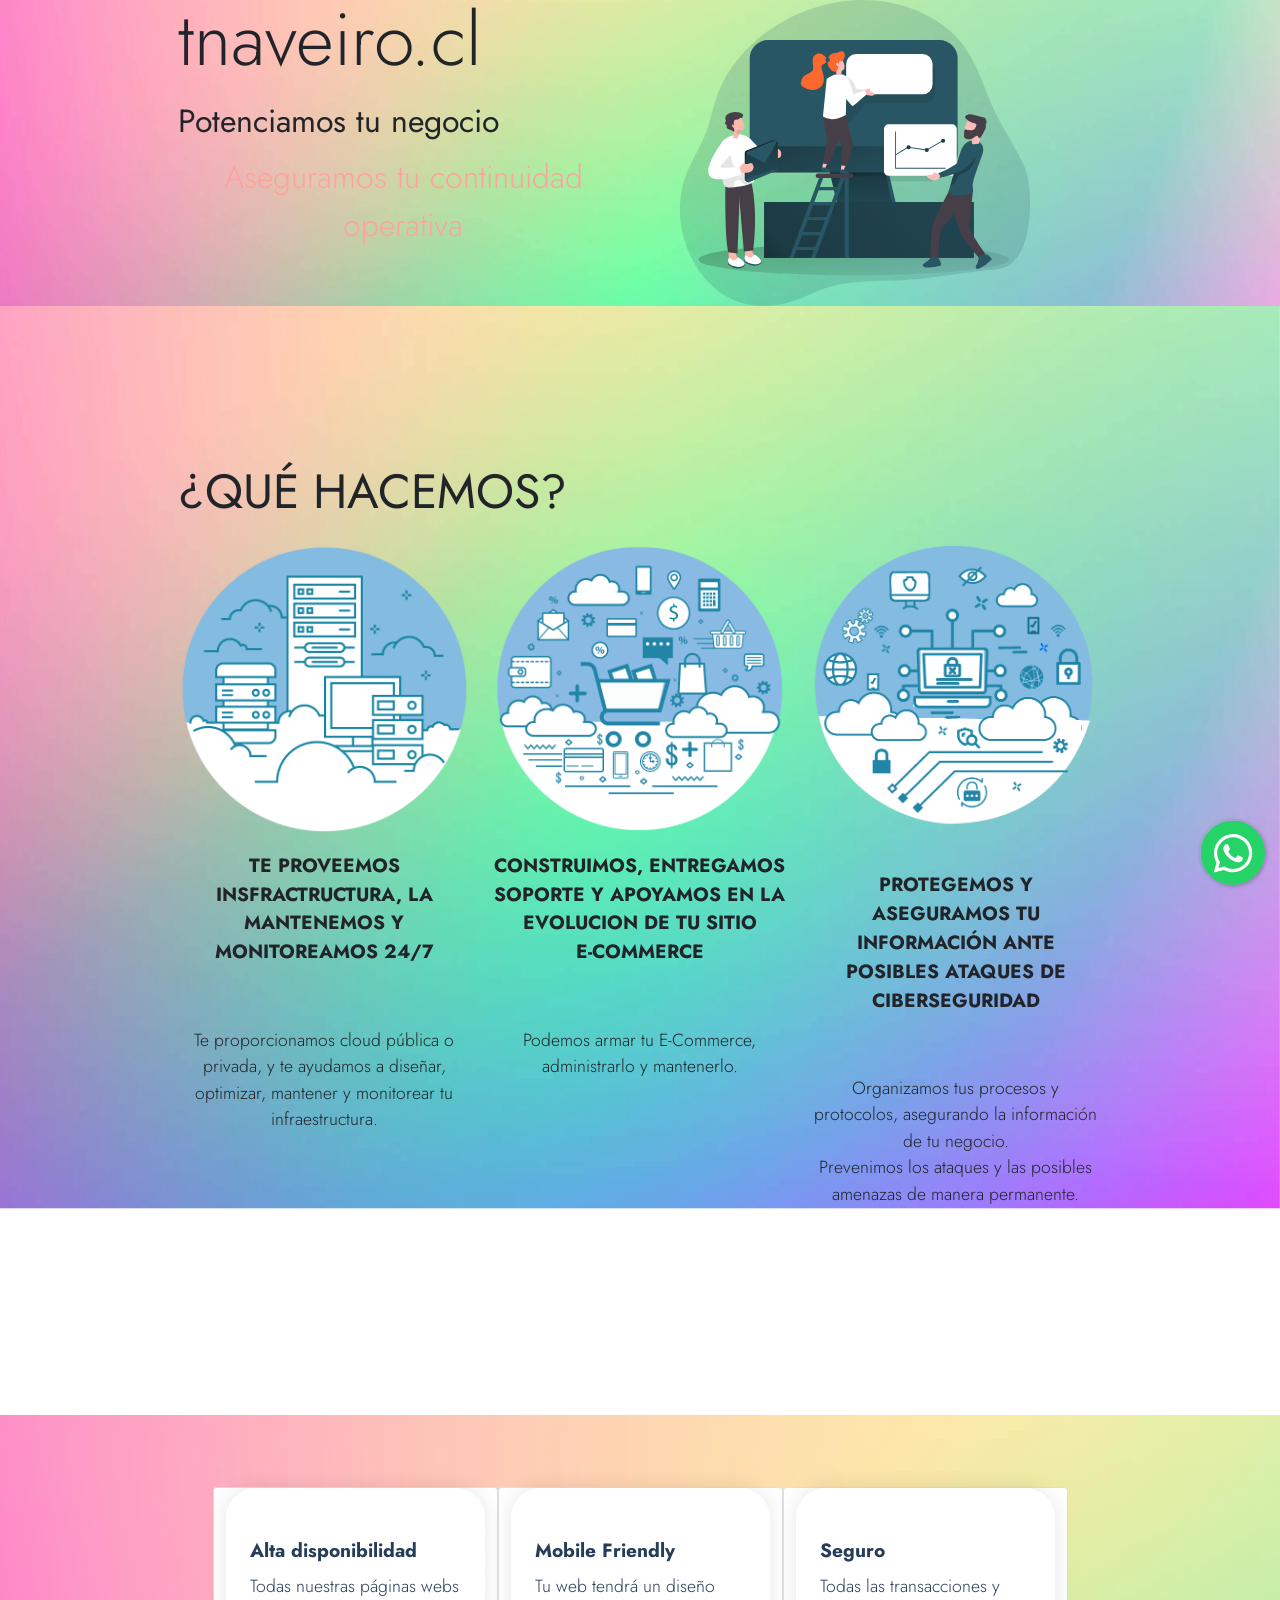
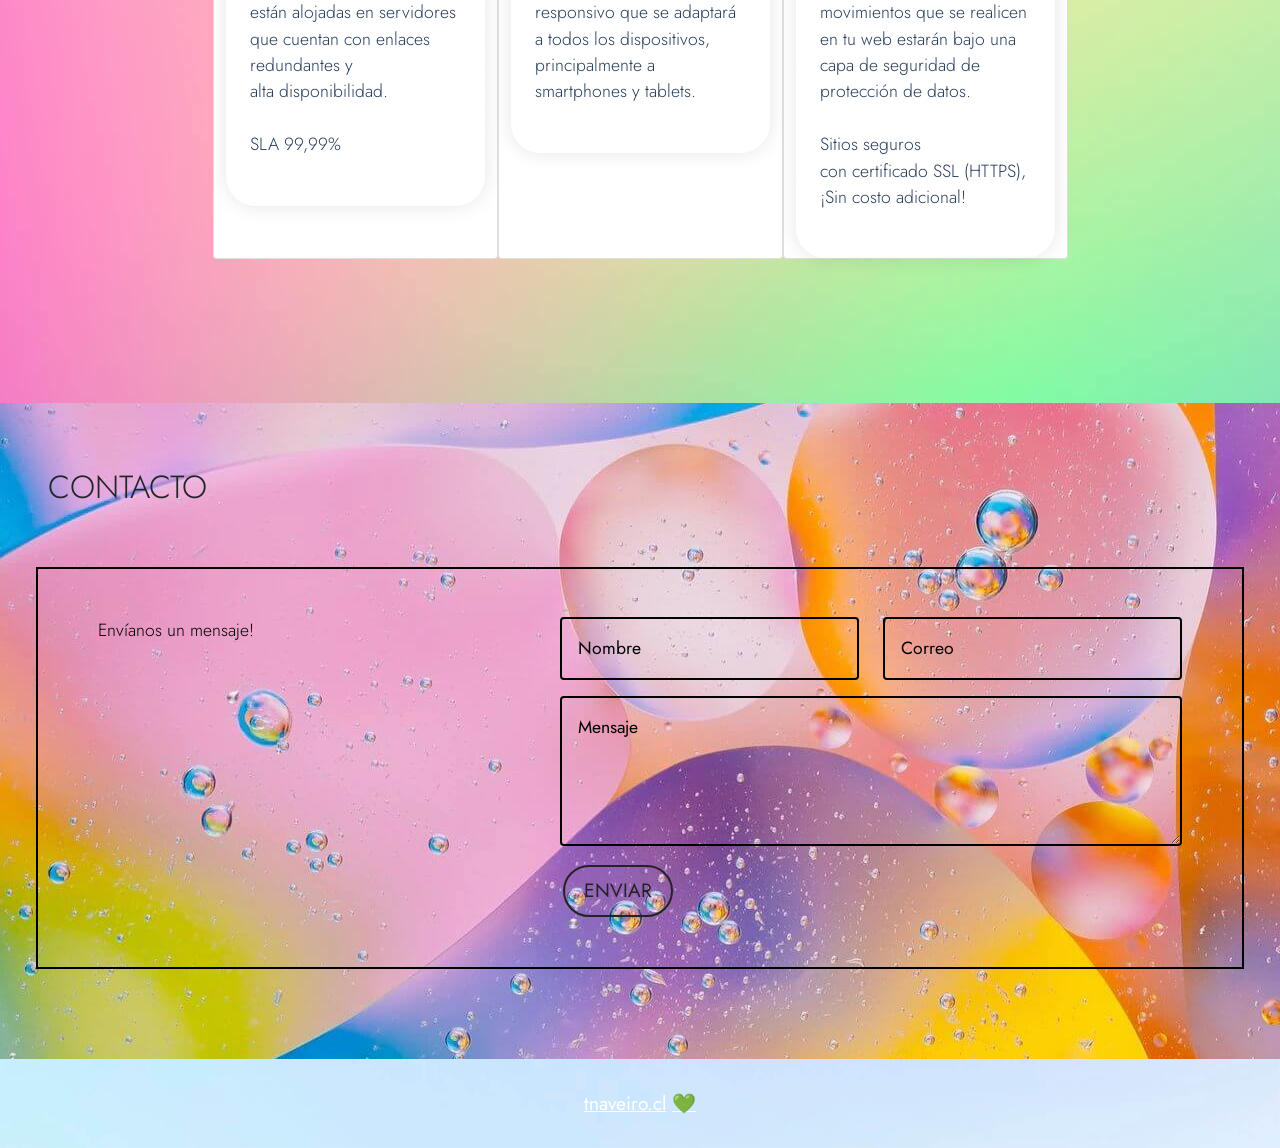
==== index.html @ fb748316 "Add files via upload" ====
<!DOCTYPE html>
<html  >
<head>
  
  <meta charset="UTF-8">
  <meta http-equiv="X-UA-Compatible" content="IE=edge">
  
  <meta name="viewport" content="width=device-width, initial-scale=1, minimum-scale=1">
  <link rel="shortcut icon" href="assets/images/logo-github.png" type="image/x-icon">
  <meta name="description" content="">
  
  
  <title>Inicio - tnaveiro.cl</title>
  <link rel="stylesheet" href="assets/web/assets/mobirise-icons2/mobirise2.css">
  <link rel="stylesheet" href="assets/web/assets/mobirise-icons/mobirise-icons.css">
  <link rel="stylesheet" href="assets/bootstrap/css/bootstrap.min.css">
  <link rel="stylesheet" href="assets/bootstrap/css/bootstrap-grid.min.css">
  <link rel="stylesheet" href="assets/bootstrap/css/bootstrap-reboot.min.css">
  <link rel="stylesheet" href="assets/parallax/jarallax.css">
  <link rel="stylesheet" href="assets/animatecss/animate.css">
  <link rel="stylesheet" href="assets/chatbutton/floating-wpp.css">
  <link rel="stylesheet" href="assets/popup-overlay-plugin/style.css">
  <link rel="stylesheet" href="assets/formstyler/jquery.formstyler.css">
  <link rel="stylesheet" href="assets/formstyler/jquery.formstyler.theme.css">
  <link rel="stylesheet" href="assets/datepicker/jquery.datetimepicker.min.css">
  <link rel="stylesheet" href="assets/dropdown/css/style.css">
  <link rel="stylesheet" href="assets/socicon/css/styles.css">
  <link rel="stylesheet" href="assets/theme/css/style.css">
  <link rel="preload" href="https://fonts.googleapis.com/css?family=Jost:100,200,300,400,500,600,700,800,900,100i,200i,300i,400i,500i,600i,700i,800i,900i&display=swap" as="style" onload="this.onload=null;this.rel='stylesheet'">
  <noscript><link rel="stylesheet" href="https://fonts.googleapis.com/css?family=Jost:100,200,300,400,500,600,700,800,900,100i,200i,300i,400i,500i,600i,700i,800i,900i&display=swap"></noscript>
  <link rel="preload" as="style" href="assets/mobirise/css/mbr-additional.css"><link rel="stylesheet" href="assets/mobirise/css/mbr-additional.css" type="text/css">

  
  <!-- No seleccionar texto -->    
        <script language="Javascript">
        <!-- disable select
        function disableselect(e){
        return false
        }
        function reEnable(){
        return true
        }
        document.onselectstart=new Function ("return false")
        if (window.sidebar){
        document.onmousedown=disableselect
        document.onclick=reEnable
        }
        // fin -->
</script>
    <!-- No click derecho -->
    <script language=JavaScript>
    <!--
    function click() {
    if (event.button== 2 ) {
    }
    }
    document.onmousedown=click
    // -->
</script>
  
</head>
<body>

<!-- Analytics -->
<!-- Global site tag (gtag.js) - Google Analytics -->
<script async="" src="https://www.googletagmanager.com/gtag/js?id=G-9PBBJMZ74Y"></script>
<script>
  window.dataLayer = window.dataLayer || [];
  function gtag(){dataLayer.push(arguments);}
  gtag('js', new Date());

  gtag('config', 'G-9PBBJMZ74Y');
</script>
<!-- /Analytics -->


  
  <section data-bs-version="5.1" class="menu menu3 cid-t8B0B0P4kW" once="menu" id="menu3-0">
    
    <nav class="navbar navbar-dropdown navbar-fixed-top navbar-expand-lg">
        <div class="container-fluid">
            <div class="navbar-brand">
                
                
            </div>
            <button class="navbar-toggler" type="button" data-toggle="collapse" data-bs-toggle="collapse" data-target="#navbarSupportedContent" data-bs-target="#navbarSupportedContent" aria-controls="navbarNavAltMarkup" aria-expanded="false" aria-label="Toggle navigation">
                <div class="hamburger">
                    <span></span>
                    <span></span>
                    <span></span>
                    <span></span>
                </div>
            </button>
            <div class="collapse navbar-collapse" id="navbarSupportedContent">
                
                <div class="icons-menu">
                    <a class="iconfont-wrapper" href="https://www.instagram.com/tnaveirof" target="_blank">
                        <span class="p-2 mbr-iconfont socicon-instagram socicon"></span>
                    </a>
                    
                    
                    
                </div>
                
            </div>
        </div>
    </nav>
</section>

<section data-bs-version="5.1" class="header1 cid-txTjxF1A7U mbr-fullscreen mbr-parallax-background" id="header1-15">

    

    <div class="mbr-overlay" style="opacity: 0.7; background-color: rgb(250, 250, 250);"></div>

    <div class="container">
        <div class="wrapper">
            <div class="row">
                <div class="col-12 col-lg-6">
                    <p class="mbr-text mbr-fonts-style display-1">
                        tnaveiro.cl</p>
                    <h1 class="mbr-section-title mbr-fonts-style display-5"><strong>Potenciamos tu negocio</strong></h1>
                    <h2 class="mbr-section-subtitle mbr-fonts-style mb-4 display-5">Aseguramos tu continuidad operativa</h2>
                    

                </div>
                <div class="col-12 col-lg-6 mb-4 mb-lg-0">
                    <div class="image-wrapper">
                        <img src="[data-uri]" alt="Scaling" loading="lazy" class="lazyload" data-src="assets/images/features1.svg">
                    </div>
                </div>

                
            </div>
        </div>
    </div>
</section>

<section data-bs-version="5.1" class="features2 cid-txTjwSIHRx mbr-parallax-background" id="features2-14">
    
    <div class="mbr-overlay"></div>
    <div class="container">
        <div class="wrapper">
            <div class="mbr-section-head">
                <h4 class="mbr-section-title mbr-fonts-style mb-3 display-2">
                    <strong>¿QUÉ HACEMOS?</strong></h4>
                
            </div>
            <div class="row mt-4 justify-content-center">
                <div class="item features-image сol-12 col-md-6 col-lg-4 active">
                    <div class="item-wrapper">
                        <div class="item-img">
                            <img src="[data-uri]" data-slide-to="0" data-bs-slide-to="0" alt="" loading="lazy" class="lazyload" data-src="assets/images/home-infraestructura-600x600.png">
                        </div>
                        <div class="item-content mt-3">
                            <h5 class="item-title mbr-fonts-style text-uppercase display-7"><strong>Te proveemos insfractructura, la mantenemos y </strong><br><strong>monitoreamos 24/7</strong></h5>
                            
                            <p class="mbr-text mbr-fonts-style mt-2 display-4"><br><br>Te proporcionamos cloud pública o privada, y te ayudamos a diseñar, optimizar, mantener y monitorear tu infraestructura.</p>
                        </div>
                    </div>
                </div>
                <div class="item features-image сol-12 col-md-6 col-lg-4">
                    <div class="item-wrapper">
                        <div class="item-img">
                            <img src="[data-uri]" data-slide-to="1" data-bs-slide-to="1" alt="" loading="lazy" class="lazyload" data-src="assets/images/home-ecommerce-600x600.png">
                        </div>
                        <div class="item-content mt-3">
                            <h5 class="item-title mbr-fonts-style text-uppercase display-7"><strong>Construimos, entregamos soporte y apoyamos en la evolucion de tu sitio</strong><br><strong>E-commerce</strong></h5>
                            
                            <p class="mbr-text mbr-fonts-style mt-2 display-4"><br><br>Podemos armar tu E-Commerce,<br>administrarlo y mantenerlo.</p>
                        </div>
                    </div>
                </div><div class="item features-image сol-12 col-md-6 col-lg-4">
                    <div class="item-wrapper">
                        <div class="item-img">
                            <img src="[data-uri]" data-slide-to="2" data-bs-slide-to="2" alt="" loading="lazy" class="lazyload" data-src="assets/images/home-security-612x653.png">
                        </div>
                        <div class="item-content mt-3">
                            <h5 class="item-title mbr-fonts-style text-uppercase display-7"><strong>Protegemos y aseguramos tu información ante posibles ataques de ciberseguridad</strong></h5>
                            
                            <p class="mbr-text mbr-fonts-style mt-2 display-4"><br><br>Organizamos tus procesos y protocolos, asegurando la información de tu negocio.<br>Prevenimos los ataques y las posibles amenazas de manera permanente.</p>
                        </div>
                    </div>
                </div>
                
            </div>
        </div>

    </div>
</section>

<section data-bs-version="5.1" class="features5 cid-txSSmgLDJO" id="features06-n">
    

    
    <div class="container">
        <div class="row">
            <div class="col-12 col-lg-6 pb-5 col-lg-9">
                <h3 class="mbr-section-title mbr-fonts-style align-center mb-0 display-7"></h3>
                <h5 class="mbr-section-subtitle mbr-fonts-style align-center mb-0 mt-2 display-5"></h5>
            </div>
        </div>
        <div class="row">
            <div class="card col-12 col-md-6 col-lg-3">
                <div class="card-wrapper">
                    <div class="card-box align-center">
                        
                        <h5 class="card-title mbr-fonts-style display-7"><strong>Alta disponibilidad</strong></h5>
                        <p class="card-text mbr-fonts-style display-4">Todas nuestras páginas webs están alojadas en servidores que cuentan con enlaces redundantes y
<br>alta disponibilidad.
<br>
<br>SLA 99,99%</p>
                        

                    </div>
                </div>
            </div>
            <div class="card col-12 col-md-6 col-lg-3">
                <div class="card-wrapper">
                    <div class="card-box align-center">
                        
                        <h5 class="card-title mbr-fonts-style display-7"><strong>Mobile Friendly</strong></h5>
                        <p class="card-text mbr-fonts-style display-4">Tu web tendrá un diseño responsivo que se adaptará a todos los dispositivos, principalmente a smartphones y tablets.</p>
                        
                    </div>
                </div>
            </div>
            <div class="card col-12 col-md-6 col-lg-3">
                <div class="card-wrapper">
                    <div class="card-box align-center">
                        
                        <h5 class="card-title mbr-fonts-style display-7"><strong>Seguro</strong></h5>
                        <p class="card-text mbr-fonts-style display-4">Todas las transacciones y movimientos que se realicen en tu web estarán bajo una capa de seguridad de protección de datos.
<br>
<br>Sitios seguros
<br>con certificado SSL (HTTPS),
<br>¡Sin costo adicional!</p>
                        
                    </div>
                </div>
            </div>
            
        </div>
    </div>
</section>

<section data-bs-version="5.1" class="form form2 audiom4_form2 cid-txSWzgXHVe" id="form2-p">

	

	<div class="mbr-overlay"></div>

	<div class="container">
		<div class="row">
			<div class="mbr-black col-md-12 col-lg-12">
				<div class="title-align align-center">
					
				</div>
				<h1 class="mbr-section-title align-center mbr-bold pb-5 mbr-fonts-style display-5">
					CONTACTO</h1>
			</div>
		</div>

		<div class="row row2">
			<div class="col-md-12 align-left mbr-white col-lg-4">
				<h2 class="mbr-bold pb-3 mbr-fonts-style display-4">Envíanos un mensaje!</h2>
				<p class="mbr-text mbr-fonts-style display-7"></p>
			</div>

			<div class="col-lg-7 col-md-12 my-auto mbr-form" data-form-type="formoid">
				<!--Formbuilder Form-->
				<form action="https://mobirise.eu/" method="POST" class="mbr-form form-with-styler" data-form-title="Form Name"><input type="hidden" name="email" data-form-email="true" value="62Jq8q+cH5NSFMLVBpfUfHC0hxHtSKDVYr+l52MWL2sFx/cQ+jMOrW5ScfBOHZvplvF+w/V4hxS8PJm2+3ZDwJBNVr1o30TA3a6gdkOYQynghFiuf7rGmDTfdXc6YSyI.dQH72Qyt0wQKB7Yg6mXOukh5XHkxeun0/YhJojLxwj8fwFKtU2Udh2hjTsHHokdjMwy+I/cvTvC7nwyql1s6hgzD/q1l65DEQDDnoIeFlQvQSV1+9DWIsrFOU8xNw7oy">
					<div class="row">
						<div hidden="hidden" data-form-alert="" class="alert alert-success col-12">Thanks for filling out
							the form!</div>
						<div hidden="hidden" data-form-alert-danger="" class="alert alert-danger col-12">Oops...! some
							problem!</div>
					</div>
					<div class="dragArea row">
						<div class="col-lg-6 col-md-12 col-sm-12 form-group mb-3" data-for="name">
							<input type="text" name="name" placeholder="Nombre" data-form-field="name" class="form-control display-7" value="" id="name-form2-p">
						</div>
						<div class="col-lg-6 col-md-12 col-sm-12 form-group mb-3" data-for="email">
							<input type="email" name="email" placeholder="Correo" data-form-field="email" class="form-control display-7" value="" id="email-form2-p">
						</div>
						<div data-for="textarea" class="col-lg-12 col-md-12 col-sm-12 form-group mb-3">
							<textarea name="textarea" placeholder="Mensaje" data-form-field="textarea" class="form-control display-7" id="textarea-form2-p"></textarea>
						</div>
						<div class="col-lg-12 align-center col-md-12 col-sm-12"><button type="submit" class="btn btn-black-outline display-7">ENVIAR</button></div>
					</div>
				</form>
				<!--Formbuilder Form-->
			</div>
		</div>
	</div>
</section>

<section data-bs-version="5.1" class="footer7 cid-t8B0KNTGgv mbr-parallax-background" once="footers" id="footer7-2">

    

    <div class="mbr-overlay" style="opacity: 1; background-color: rgb(13, 12, 12);"></div>

    <div class="container">
        <div class="media-container-row align-center mbr-white">
            <div class="col-12">
                <p class="mbr-text mb-0 mbr-fonts-style display-7"><a href="https://tnaveiro.cl" class="text-primary">tnaveiro.cl</a> <a href="https://tnaveiro.cl" class="text-primary">💚</a></p>
            </div>
        </div>
    </div>
</section>


<script src="assets/bootstrap/js/bootstrap.bundle.min.js"></script>
  <script src="assets/parallax/jarallax.js"></script>
  <script src="assets/smoothscroll/smooth-scroll.js"></script>
  <script src="assets/ytplayer/index.js"></script>
  <script src="assets/chatbutton/floating-wpp.js"></script>
  <script src="assets/chatbutton/script.js"></script>
  <script src="assets/formstyler/jquery.formstyler.js"></script>
  <script src="assets/formstyler/jquery.formstyler.min.js"></script>
  <script src="assets/datepicker/jquery.datetimepicker.full.js"></script>
  <script src="assets/dropdown/js/navbar-dropdown.js"></script>
  <script src="assets/theme/js/script.js"></script>
  <script src="assets/formoid/formoid.min.js"></script>
  
  
  
  <input name="animation" type="hidden">
  <script>"use strict";if("loading"in HTMLImageElement.prototype){document.querySelectorAll('img[loading="lazy"],iframe[loading="lazy"]').forEach(e=>{e.src=e.dataset.src,e.setAttribute("data-temp-style", e.getAttribute("style")),e.style.paddingTop=100*e.getAttribute("data-aspectratio")+"%",e.style.height=0,e.onload=function(){if(e.getAttribute("data-temp-style")!=="null"){e.setAttribute("style", e.getAttribute("data-temp-style"))}else{e.removeAttribute("style")};e.removeAttribute("data-temp-style")}})}else{const e=document.createElement("script");e.src="https://cdnjs.cloudflare.com/ajax/libs/lazysizes/5.1.2/lazysizes.min.js",document.body.appendChild(e)}</script>
<div id="chatbutton-wa" data-phone="+56987837089" data-showpopup="true" data-headertitle="👋 Escríbenos por Whatsapp!" data-popupmessage="Hola!👋" data-placeholder="Escribir" data-position="left" data-headercolor="#39847a" data-backgroundcolor="#e5ddd5" data-autoopentimeout="0" data-size="65px"><div class="floating-wpp-button" style="width: 65px; height: 65px;"><div class="floating-wpp-button-image"><!--?xml version="1.0" encoding="UTF-8" standalone="no"?--><svg xmlns="http://www.w3.org/2000/svg" xmlns:xlink="http://www.w3.org/1999/xlink" style="isolation:isolate" viewBox="0 0 800 800" width="65" height="65"><defs><clipPath id="_clipPath_A3g8G5hPEGG2L0B6hFCxamU4cc8rfqzQ"><rect width="800" height="800"></rect></clipPath></defs><g clip-path="url(#_clipPath_A3g8G5hPEGG2L0B6hFCxamU4cc8rfqzQ)"><g><path d=" M 787.59 800 L 12.41 800 C 5.556 800 0 793.332 0 785.108 L 0 14.892 C 0 6.667 5.556 0 12.41 0 L 787.59 0 C 794.444 0 800 6.667 800 14.892 L 800 785.108 C 800 793.332 794.444 800 787.59 800 Z " fill="rgb(37,211,102)"></path></g><g><path d=" M 508.558 450.429 C 502.67 447.483 473.723 433.24 468.325 431.273 C 462.929 429.308 459.003 428.328 455.078 434.22 C 451.153 440.114 439.869 453.377 436.434 457.307 C 433 461.236 429.565 461.729 423.677 458.78 C 417.79 455.834 398.818 449.617 376.328 429.556 C 358.825 413.943 347.008 394.663 343.574 388.768 C 340.139 382.873 343.207 379.687 346.155 376.752 C 348.804 374.113 352.044 369.874 354.987 366.436 C 357.931 362.999 358.912 360.541 360.875 356.614 C 362.837 352.683 361.857 349.246 360.383 346.299 C 358.912 343.352 347.136 314.369 342.231 302.579 C 337.451 291.099 332.597 292.654 328.983 292.472 C 325.552 292.301 321.622 292.265 317.698 292.265 C 313.773 292.265 307.394 293.739 301.996 299.632 C 296.6 305.527 281.389 319.772 281.389 348.752 C 281.389 377.735 302.487 405.731 305.431 409.661 C 308.376 413.592 346.949 473.062 406.015 498.566 C 420.062 504.634 431.03 508.256 439.581 510.969 C 453.685 515.451 466.521 514.818 476.666 513.302 C 487.978 511.613 511.502 499.06 516.409 485.307 C 521.315 471.55 521.315 459.762 519.842 457.307 C 518.371 454.851 514.446 453.377 508.558 450.429 Z  M 401.126 597.117 L 401.047 597.117 C 365.902 597.104 331.431 587.661 301.36 569.817 L 294.208 565.572 L 220.08 585.017 L 239.866 512.743 L 235.21 505.332 C 215.604 474.149 205.248 438.108 205.264 401.1 C 205.307 293.113 293.17 205.257 401.204 205.257 C 453.518 205.275 502.693 225.674 539.673 262.696 C 576.651 299.716 597.004 348.925 596.983 401.258 C 596.939 509.254 509.078 597.117 401.126 597.117 Z  M 567.816 234.565 C 523.327 190.024 464.161 165.484 401.124 165.458 C 271.24 165.458 165.529 271.161 165.477 401.085 C 165.46 442.617 176.311 483.154 196.932 518.892 L 163.502 641 L 288.421 608.232 C 322.839 627.005 361.591 636.901 401.03 636.913 L 401.126 636.913 L 401.127 636.913 C 530.998 636.913 636.717 531.2 636.77 401.274 C 636.794 338.309 612.306 279.105 567.816 234.565" fill-rule="evenodd" fill="rgb(255,255,255)"></path></g></g></svg></div></div></div>
 </body>
</html>
---- assets/web/assets/mobirise-icons2/mobirise2.css ----
@font-face {
  font-family: 'Moririse2';
  font-display: swap;
  src:  url('mobirise2.eot?f2bix4');
  src:  url('mobirise2.eot?f2bix4#iefix') format('embedded-opentype'),
    url('mobirise2.ttf?f2bix4') format('truetype'),
    url('mobirise2.woff?f2bix4') format('woff'),
    url('mobirise2.svg?f2bix4#mobirise2') format('svg');
  font-weight: normal;
  font-style: normal;
}

[class^="mobi-"], [class*=" mobi-"] {
  /* use !important to prevent issues with browser extensions that change fonts */
  font-family: 'Moririse2' !important;
  speak: none;
  font-style: normal;
  font-weight: normal;
  font-variant: normal;
  text-transform: none;
  line-height: 1;

  /* Better Font Rendering =========== */
  -webkit-font-smoothing: antialiased;
  -moz-osx-font-smoothing: grayscale;
}

.mobi-mbri-add-submenu:before {
  content: "\e900";
}
.mobi-mbri-alert:before {
  content: "\e901";
}
.mobi-mbri-align-center:before {
  content: "\e902";
}
.mobi-mbri-align-justify:before {
  content: "\e903";
}
.mobi-mbri-align-left:before {
  content: "\e904";
}
.mobi-mbri-align-right:before {
  content: "\e905";
}
.mobi-mbri-android:before {
  content: "\e906";
}
.mobi-mbri-apple:before {
  content: "\e907";
}
.mobi-mbri-arrow-down:before {
  content: "\e908";
}
.mobi-mbri-arrow-next:before {
  content: "\e909";
}
.mobi-mbri-arrow-prev:before {
  content: "\e90a";
}
.mobi-mbri-arrow-up:before {
  content: "\e90b";
}
.mobi-mbri-bold:before {
  content: "\e90c";
}
.mobi-mbri-bookmark:before {
  content: "\e90d";
}
.mobi-mbri-bootstrap:before {
  content: "\e90e";
}
.mobi-mbri-briefcase:before {
  content: "\e90f";
}
.mobi-mbri-browse:before {
  content: "\e910";
}
.mobi-mbri-bulleted-list:before {
  content: "\e911";
}
.mobi-mbri-calendar:before {
  content: "\e912";
}
.mobi-mbri-camera:before {
  content: "\e913";
}
.mobi-mbri-cart-add:before {
  content: "\e914";
}
.mobi-mbri-cart-full:before {
  content: "\e915";
}
.mobi-mbri-cash:before {
  content: "\e916";
}
.mobi-mbri-change-style:before {
  content: "\e917";
}
.mobi-mbri-chat:before {
  content: "\e918";
}
.mobi-mbri-clock:before {
  content: "\e919";
}
.mobi-mbri-close:before {
  content: "\e91a";
}
.mobi-mbri-cloud:before {
  content: "\e91b";
}
.mobi-mbri-code:before {
  content: "\e91c";
}
.mobi-mbri-contact-form:before {
  content: "\e91d";
}
.mobi-mbri-credit-card:before {
  content: "\e91e";
}
.mobi-mbri-cursor-click:before {
  content: "\e91f";
}
.mobi-mbri-cust-feedback:before {
  content: "\e920";
}
.mobi-mbri-database:before {
  content: "\e921";
}
.mobi-mbri-delivery:before {
  content: "\e922";
}
.mobi-mbri-desktop:before {
  content: "\e923";
}
.mobi-mbri-devices:before {
  content: "\e924";
}
.mobi-mbri-down:before {
  content: "\e925";
}
.mobi-mbri-download-2:before {
  content: "\e926";
}
.mobi-mbri-download:before {
  content: "\e927";
}
.mobi-mbri-drag-n-drop-2:before {
  content: "\e928";
}
.mobi-mbri-drag-n-drop:before {
  content: "\e929";
}
.mobi-mbri-edit-2:before {
  content: "\e92a";
}
.mobi-mbri-edit:before {
  content: "\e92b";
}
.mobi-mbri-error:before {
  content: "\e92c";
}
.mobi-mbri-extension:before {
  content: "\e92d";
}
.mobi-mbri-features:before {
  content: "\e92e";
}
.mobi-mbri-file:before {
  content: "\e92f";
}
.mobi-mbri-flag:before {
  content: "\e930";
}
.mobi-mbri-folder:before {
  content: "\e931";
}
.mobi-mbri-gift:before {
  content: "\e932";
}
.mobi-mbri-github:before {
  content: "\e933";
}
.mobi-mbri-globe-2:before {
  content: "\e934";
}
.mobi-mbri-globe:before {
  content: "\e935";
}
.mobi-mbri-growing-chart:before {
  content: "\e936";
}
.mobi-mbri-hearth:before {
  content: "\e937";
}
.mobi-mbri-help:before {
  content: "\e938";
}
.mobi-mbri-home:before {
  content: "\e939";
}
.mobi-mbri-hot-cup:before {
  content: "\e93a";
}
.mobi-mbri-idea:before {
  content: "\e93b";
}
.mobi-mbri-image-gallery:before {
  content: "\e93c";
}
.mobi-mbri-image-slider:before {
  content: "\e93d";
}
.mobi-mbri-info:before {
  content: "\e93e";
}
.mobi-mbri-italic:before {
  content: "\e93f";
}
.mobi-mbri-key:before {
  content: "\e940";
}
.mobi-mbri-laptop:before {
  content: "\e941";
}
.mobi-mbri-layers:before {
  content: "\e942";
}
.mobi-mbri-left-right:before {
  content: "\e943";
}
.mobi-mbri-left:before {
  content: "\e944";
}
.mobi-mbri-letter:before {
  content: "\e945";
}
.mobi-mbri-like:before {
  content: "\e946";
}
.mobi-mbri-link:before {
  content: "\e947";
}
.mobi-mbri-lock:before {
  content: "\e948";
}
.mobi-mbri-login:before {
  content: "\e949";
}
.mobi-mbri-logout:before {
  content: "\e94a";
}
.mobi-mbri-magic-stick:before {
  content: "\e94b";
}
.mobi-mbri-map-pin:before {
  content: "\e94c";
}
.mobi-mbri-menu:before {
  content: "\e94d";
}
.mobi-mbri-mobile-2:before {
  content: "\e94e";
}
.mobi-mbri-mobile-horizontal:before {
  content: "\e94f";
}
.mobi-mbri-mobile:before {
  content: "\e950";
}
.mobi-mbri-mobirise:before {
  content: "\e951";
}
.mobi-mbri-more-horizontal:before {
  content: "\e952";
}
.mobi-mbri-more-vertical:before {
  content: "\e953";
}
.mobi-mbri-music:before {
  content: "\e954";
}
.mobi-mbri-new-file:before {
  content: "\e955";
}
.mobi-mbri-numbered-list:before {
  content: "\e956";
}
.mobi-mbri-opened-folder:before {
  content: "\e957";
}
.mobi-mbri-pages:before {
  content: "\e958";
}
.mobi-mbri-paper-plane:before {
  content: "\e959";
}
.mobi-mbri-paperclip:before {
  content: "\e95a";
}
.mobi-mbri-phone:before {
  content: "\e95b";
}
.mobi-mbri-photo:before {
  content: "\e95c";
}
.mobi-mbri-photos:before {
  content: "\e95d";
}
.mobi-mbri-pin:before {
  content: "\e95e";
}
.mobi-mbri-play:before {
  content: "\e95f";
}
.mobi-mbri-plus:before {
  content: "\e960";
}
.mobi-mbri-preview:before {
  content: "\e961";
}
.mobi-mbri-print:before {
  content: "\e962";
}
.mobi-mbri-protect:before {
  content: "\e963";
}
.mobi-mbri-question:before {
  content: "\e964";
}
.mobi-mbri-quote-left:before {
  content: "\e965";
}
.mobi-mbri-quote-right:before {
  content: "\e966";
}
.mobi-mbri-redo:before {
  content: "\e967";
}
.mobi-mbri-refresh:before {
  content: "\e968";
}
.mobi-mbri-responsive-2:before {
  content: "\e969";
}
.mobi-mbri-responsive:before {
  content: "\e96a";
}
.mobi-mbri-right:before {
  content: "\e96b";
}
.mobi-mbri-rocket:before {
  content: "\e96c";
}
.mobi-mbri-sad-face:before {
  content: "\e96d";
}
.mobi-mbri-sale:before {
  content: "\e96e";
}
.mobi-mbri-save:before {
  content: "\e96f";
}
.mobi-mbri-search:before {
  content: "\e970";
}
.mobi-mbri-setting-2:before {
  content: "\e971";
}
.mobi-mbri-setting-3:before {
  content: "\e972";
}
.mobi-mbri-setting:before {
  content: "\e973";
}
.mobi-mbri-share:before {
  content: "\e974";
}
.mobi-mbri-shopping-bag:before {
  content: "\e975";
}
.mobi-mbri-shopping-basket:before {
  content: "\e976";
}
.mobi-mbri-shopping-cart:before {
  content: "\e977";
}
.mobi-mbri-sites:before {
  content: "\e978";
}
.mobi-mbri-smile-face:before {
  content: "\e979";
}
.mobi-mbri-speed:before {
  content: "\e97a";
}
.mobi-mbri-star:before {
  content: "\e97b";
}
.mobi-mbri-success:before {
  content: "\e97c";
}
.mobi-mbri-sun:before {
  content: "\e97d";
}
.mobi-mbri-sun2:before {
  content: "\e97e";
}
.mobi-mbri-tablet-vertical:before {
  content: "\e97f";
}
.mobi-mbri-tablet:before {
  content: "\e980";
}
.mobi-mbri-target:before {
  content: "\e981";
}
.mobi-mbri-timer:before {
  content: "\e982";
}
.mobi-mbri-to-ftp:before {
  content: "\e983";
}
.mobi-mbri-to-local-drive:before {
  content: "\e984";
}
.mobi-mbri-touch-swipe:before {
  content: "\e985";
}
.mobi-mbri-touch:before {
  content: "\e986";
}
.mobi-mbri-trash:before {
  content: "\e987";
}
.mobi-mbri-underline:before {
  content: "\e988";
}
.mobi-mbri-undo:before {
  content: "\e989";
}
.mobi-mbri-unlink:before {
  content: "\e98a";
}
.mobi-mbri-unlock:before {
  content: "\e98b";
}
.mobi-mbri-up-down:before {
  content: "\e98c";
}
.mobi-mbri-up:before {
  content: "\e98d";
}
.mobi-mbri-update:before {
  content: "\e98e";
}
.mobi-mbri-upload-2:before {
  content: "\e98f";
}
.mobi-mbri-upload:before {
  content: "\e990";
}
.mobi-mbri-user-2:before {
  content: "\e991";
}
.mobi-mbri-user:before {
  content: "\e992";
}
.mobi-mbri-users:before {
  content: "\e993";
}
.mobi-mbri-video-play:before {
  content: "\e994";
}
.mobi-mbri-video:before {
  content: "\e995";
}
.mobi-mbri-watch:before {
  content: "\e996";
}
.mobi-mbri-website-theme-2:before {
  content: "\e997";
}
.mobi-mbri-website-theme:before {
  content: "\e998";
}
.mobi-mbri-wifi:before {
  content: "\e999";
}
.mobi-mbri-windows:before {
  content: "\e99a";
}
.mobi-mbri-zoom-in:before {
  content: "\e99b";
}
.mobi-mbri-zoom-out:before {
  content: "\e99c";
}
---- assets/parallax/jarallax.css ----
.jarallax {
    position: relative;
    z-index: 0;
}
.jarallax > .jarallax-img {
    position: absolute;
    object-fit: cover;
    /* support for plugin https://github.com/bfred-it/object-fit-images */
    font-family: 'object-fit: cover;';
    top: 0;
    left: 0;
    width: 100%;
    height: 100%;
    z-index: -1;
}
---- assets/chatbutton/floating-wpp.css ----
.floating-wpp {
    position: fixed;
    bottom: 15px;
    left: 15px;
    font-size: 14px;
    transition: bottom 0.2s;
    z-index: 1021;
}

.floating-wpp .floating-wpp-button {
    position: relative;
    border-radius: 50%;
    box-shadow: 1px 1px 4px rgba(60, 60, 60, 0.4);
    transition: box-shadow 0.2s;
    cursor: pointer;
    overflow: hidden;
}

.floating-wpp .floating-wpp-button img,
.floating-wpp .floating-wpp-button svg {
    position: absolute;
    width: 100%;
    height: auto;
    object-fit: cover;
    top: 50%;
    left: 50%;
    transform: translate3d(-50%, -50%, 0);
    border-radius: 50%;
}

.floating-wpp:hover .floating-wpp-button {
    box-shadow: 1px 2px 8px rgba(60, 60, 60, 0.4);
}

.floating-wpp .floating-wpp-popup {
    /*border: 2px solid white;*/
    border-radius: 8px;
    background-color: #e5ddd5;
    position: absolute;
    overflow: hidden;
    padding: 0;
    box-shadow: 1px 2px 8px rgba(60, 60, 60, 0.25);
    width: 0px;
    height: 0px;
    bottom: 0;
    opacity: 0;
    transition: bottom 0.1s ease-out, opacity 0.2s ease-out;
    transform-origin: bottom;
}

.floating-wpp .floating-wpp-popup.active {
    padding: 0 15px 12px 15px;
    width: 280px;
    height: auto;
    bottom: 82px;
    opacity: 1;
}

.floating-wpp .floating-wpp-popup .floating-wpp-message {
    background-color: white;
    padding: 8px;
    border-radius: 7.5px 7.5px 7.5px 7.5px;
    box-shadow: 1px 1px 5px rgba(0, 0, 0, 0.15);
    opacity: 0;
    transition: opacity 0.2s;
    max-width: 100%;
}

.floating-wpp .floating-wpp-popup.active .floating-wpp-message {
    opacity: 1;
    transition-delay: 0.2s;
}

.floating-wpp .floating-wpp-popup .floating-wpp-head {
    text-align: left;
    color: white;
    margin: 0 -15px 15px -15px;
    padding: 15px 15px;
    display: flex;
    flex-direction: column;
    justify-content: space-between;
    cursor: pointer;
}

.floating-wpp-headName {
    margin: 0;
}

.floating-wpp .floating-wpp-popup .floating-wpp-head .close {
    position: absolute;
    top: 14px;
    right: 8px;
    color: #ffffff;
    text-shadow: none;
    opacity: 1;
    font-size: inherit;
}

.floating-wpp .floating-wpp-input-message {
    background-color: #e5ddd5;
    margin: 5px -15px -15px -15px;
    padding: 0 15px;
    display: flex;
    align-items: center;
}

.floating-wpp .floating-wpp-input-message textarea {
    border: 1px solid #ffffff;
    border-radius: 21px;
    box-shadow: none;
    padding: 8px 12px;
    margin: 10px 0 15px 0;
    width: 100%;
    max-width: 100%;
    font-family: inherit;
    font-size: inherit;
    resize: none;
    outline: none;
    color: #4a4a4a;
    box-shadow: 1px 2px 8px rgba(60, 60, 60, 0.25);
    visibility: visible !important;
    animation-delay: 0s;
    animation-duration: 0s;
}

.floating-wpp .floating-wpp-btn-send {
    margin: 10px 0 15px 12px;
    font-size: 0;
    cursor: pointer;
    box-shadow: 1px 2px 8px rgba(60, 60, 60, 0.25);
    border-radius: 50%;
}
---- assets/popup-overlay-plugin/style.css ----
html.is-builder .modal-backdrop.show {
    display: none !important;
}
---- assets/mobirise/css/mbr-additional.css ----
.btn {
  border-width: 2px;
}
body {
  font-family: Jost;
}
.display-1 {
  font-family: 'Jost', sans-serif;
  font-size: 4.6rem;
  line-height: 1.1;
}
.display-1 > .mbr-iconfont {
  font-size: 5.75rem;
}
.display-2 {
  font-family: 'Jost', sans-serif;
  font-size: 3rem;
  line-height: 1.1;
}
.display-2 > .mbr-iconfont {
  font-size: 3.75rem;
}
.display-4 {
  font-family: 'Jost', sans-serif;
  font-size: 1.1rem;
  line-height: 1.5;
}
.display-4 > .mbr-iconfont {
  font-size: 1.375rem;
}
.display-5 {
  font-family: 'Jost', sans-serif;
  font-size: 2rem;
  line-height: 1.5;
}
.display-5 > .mbr-iconfont {
  font-size: 2.5rem;
}
.display-7 {
  font-family: 'Jost', sans-serif;
  font-size: 1.2rem;
  line-height: 1.5;
}
.display-7 > .mbr-iconfont {
  font-size: 1.5rem;
}
/* ---- Fluid typography for mobile devices ---- */
/* 1.4 - font scale ratio ( bootstrap == 1.42857 ) */
/* 100vw - current viewport width */
/* (48 - 20)  48 == 48rem == 768px, 20 == 20rem == 320px(minimal supported viewport) */
/* 0.65 - min scale variable, may vary */
@media (max-width: 992px) {
  .display-1 {
    font-size: 3.68rem;
  }
}
@media (max-width: 768px) {
  .display-1 {
    font-size: 3.22rem;
    font-size: calc( 2.26rem + (4.6 - 2.26) * ((100vw - 20rem) / (48 - 20)));
    line-height: calc( 1.1 * (2.26rem + (4.6 - 2.26) * ((100vw - 20rem) / (48 - 20))));
  }
  .display-2 {
    font-size: 2.4rem;
    font-size: calc( 1.7rem + (3 - 1.7) * ((100vw - 20rem) / (48 - 20)));
    line-height: calc( 1.3 * (1.7rem + (3 - 1.7) * ((100vw - 20rem) / (48 - 20))));
  }
  .display-4 {
    font-size: 0.88rem;
    font-size: calc( 1.0350000000000001rem + (1.1 - 1.0350000000000001) * ((100vw - 20rem) / (48 - 20)));
    line-height: calc( 1.4 * (1.0350000000000001rem + (1.1 - 1.0350000000000001) * ((100vw - 20rem) / (48 - 20))));
  }
  .display-5 {
    font-size: 1.6rem;
    font-size: calc( 1.35rem + (2 - 1.35) * ((100vw - 20rem) / (48 - 20)));
    line-height: calc( 1.4 * (1.35rem + (2 - 1.35) * ((100vw - 20rem) / (48 - 20))));
  }
  .display-7 {
    font-size: 0.96rem;
    font-size: calc( 1.07rem + (1.2 - 1.07) * ((100vw - 20rem) / (48 - 20)));
    line-height: calc( 1.4 * (1.07rem + (1.2 - 1.07) * ((100vw - 20rem) / (48 - 20))));
  }
}
/* Buttons */
.btn {
  padding: 0.6rem 1.2rem;
  border-radius: 4px;
}
.btn-sm {
  padding: 0.6rem 1.2rem;
  border-radius: 4px;
}
.btn-md {
  padding: 0.6rem 1.2rem;
  border-radius: 4px;
}
.btn-lg {
  padding: 1rem 2.6rem;
  border-radius: 4px;
}
.bg-primary {
  background-color: #ffffff !important;
}
.bg-success {
  background-color: #67ff00 !important;
}
.bg-info {
  background-color: #47b5ed !important;
}
.bg-warning {
  background-color: #ffe161 !important;
}
.bg-danger {
  background-color: #ff9966 !important;
}
.btn-primary,
.btn-primary:active {
  background-color: #ffffff !important;
  border-color: #ffffff !important;
  color: #808080 !important;
  box-shadow: 0 2px 2px 0 rgba(0, 0, 0, 0.2);
}
.btn-primary:hover,
.btn-primary:focus,
.btn-primary.focus,
.btn-primary.active {
  color: #545454 !important;
  background-color: #d4d4d4 !important;
  border-color: #d4d4d4 !important;
  box-shadow: 0 2px 5px 0 rgba(0, 0, 0, 0.2);
}
.btn-primary.disabled,
.btn-primary:disabled {
  color: #808080 !important;
  background-color: #d4d4d4 !important;
  border-color: #d4d4d4 !important;
}
.btn-secondary,
.btn-secondary:active {
  background-color: #ff6666 !important;
  border-color: #ff6666 !important;
  color: #ffffff !important;
  box-shadow: 0 2px 2px 0 rgba(0, 0, 0, 0.2);
}
.btn-secondary:hover,
.btn-secondary:focus,
.btn-secondary.focus,
.btn-secondary.active {
  color: #ffffff !important;
  background-color: #ff0f0f !important;
  border-color: #ff0f0f !important;
  box-shadow: 0 2px 5px 0 rgba(0, 0, 0, 0.2);
}
.btn-secondary.disabled,
.btn-secondary:disabled {
  color: #ffffff !important;
  background-color: #ff0f0f !important;
  border-color: #ff0f0f !important;
}
.btn-info,
.btn-info:active {
  background-color: #47b5ed !important;
  border-color: #47b5ed !important;
  color: #ffffff !important;
  box-shadow: 0 2px 2px 0 rgba(0, 0, 0, 0.2);
}
.btn-info:hover,
.btn-info:focus,
.btn-info.focus,
.btn-info.active {
  color: #ffffff !important;
  background-color: #148cca !important;
  border-color: #148cca !important;
  box-shadow: 0 2px 5px 0 rgba(0, 0, 0, 0.2);
}
.btn-info.disabled,
.btn-info:disabled {
  color: #ffffff !important;
  background-color: #148cca !important;
  border-color: #148cca !important;
}
.btn-success,
.btn-success:active {
  background-color: #67ff00 !important;
  border-color: #67ff00 !important;
  color: #000000 !important;
  box-shadow: 0 2px 2px 0 rgba(0, 0, 0, 0.2);
}
.btn-success:hover,
.btn-success:focus,
.btn-success.focus,
.btn-success.active {
  color: #ffffff !important;
  background-color: #44a800 !important;
  border-color: #44a800 !important;
  box-shadow: 0 2px 5px 0 rgba(0, 0, 0, 0.2);
}
.btn-success.disabled,
.btn-success:disabled {
  color: #000000 !important;
  background-color: #44a800 !important;
  border-color: #44a800 !important;
}
.btn-warning,
.btn-warning:active {
  background-color: #ffe161 !important;
  border-color: #ffe161 !important;
  color: #614f00 !important;
  box-shadow: 0 2px 2px 0 rgba(0, 0, 0, 0.2);
}
.btn-warning:hover,
.btn-warning:focus,
.btn-warning.focus,
.btn-warning.active {
  color: #0a0800 !important;
  background-color: #ffd10a !important;
  border-color: #ffd10a !important;
  box-shadow: 0 2px 5px 0 rgba(0, 0, 0, 0.2);
}
.btn-warning.disabled,
.btn-warning:disabled {
  color: #614f00 !important;
  background-color: #ffd10a !important;
  border-color: #ffd10a !important;
}
.btn-danger,
.btn-danger:active {
  background-color: #ff9966 !important;
  border-color: #ff9966 !important;
  color: #ffffff !important;
  box-shadow: 0 2px 2px 0 rgba(0, 0, 0, 0.2);
}
.btn-danger:hover,
.btn-danger:focus,
.btn-danger.focus,
.btn-danger.active {
  color: #ffffff !important;
  background-color: #ff5f0f !important;
  border-color: #ff5f0f !important;
  box-shadow: 0 2px 5px 0 rgba(0, 0, 0, 0.2);
}
.btn-danger.disabled,
.btn-danger:disabled {
  color: #ffffff !important;
  background-color: #ff5f0f !important;
  border-color: #ff5f0f !important;
}
.btn-white,
.btn-white:active {
  background-color: #fafafa !important;
  border-color: #fafafa !important;
  color: #7a7a7a !important;
  box-shadow: 0 2px 2px 0 rgba(0, 0, 0, 0.2);
}
.btn-white:hover,
.btn-white:focus,
.btn-white.focus,
.btn-white.active {
  color: #4f4f4f !important;
  background-color: #cfcfcf !important;
  border-color: #cfcfcf !important;
  box-shadow: 0 2px 5px 0 rgba(0, 0, 0, 0.2);
}
.btn-white.disabled,
.btn-white:disabled {
  color: #7a7a7a !important;
  background-color: #cfcfcf !important;
  border-color: #cfcfcf !important;
}
.btn-black,
.btn-black:active {
  background-color: #232323 !important;
  border-color: #232323 !important;
  color: #ffffff !important;
  box-shadow: 0 2px 2px 0 rgba(0, 0, 0, 0.2);
}
.btn-black:hover,
.btn-black:focus,
.btn-black.focus,
.btn-black.active {
  color: #ffffff !important;
  background-color: #000000 !important;
  border-color: #000000 !important;
  box-shadow: 0 2px 5px 0 rgba(0, 0, 0, 0.2);
}
.btn-black.disabled,
.btn-black:disabled {
  color: #ffffff !important;
  background-color: #000000 !important;
  border-color: #000000 !important;
}
.btn-primary-outline,
.btn-primary-outline:active {
  background-color: transparent !important;
  border-color: #ffffff;
  color: #ffffff;
}
.btn-primary-outline:hover,
.btn-primary-outline:focus,
.btn-primary-outline.focus,
.btn-primary-outline.active {
  color: #d4d4d4 !important;
  background-color: transparent!important;
  border-color: #d4d4d4 !important;
  box-shadow: none!important;
}
.btn-primary-outline.disabled,
.btn-primary-outline:disabled {
  color: #808080 !important;
  background-color: #ffffff !important;
  border-color: #ffffff !important;
}
.btn-secondary-outline,
.btn-secondary-outline:active {
  background-color: transparent !important;
  border-color: #ff6666;
  color: #ff6666;
}
.btn-secondary-outline:hover,
.btn-secondary-outline:focus,
.btn-secondary-outline.focus,
.btn-secondary-outline.active {
  color: #ff0f0f !important;
  background-color: transparent!important;
  border-color: #ff0f0f !important;
  box-shadow: none!important;
}
.btn-secondary-outline.disabled,
.btn-secondary-outline:disabled {
  color: #ffffff !important;
  background-color: #ff6666 !important;
  border-color: #ff6666 !important;
}
.btn-info-outline,
.btn-info-outline:active {
  background-color: transparent !important;
  border-color: #47b5ed;
  color: #47b5ed;
}
.btn-info-outline:hover,
.btn-info-outline:focus,
.btn-info-outline.focus,
.btn-info-outline.active {
  color: #148cca !important;
  background-color: transparent!important;
  border-color: #148cca !important;
  box-shadow: none!important;
}
.btn-info-outline.disabled,
.btn-info-outline:disabled {
  color: #ffffff !important;
  background-color: #47b5ed !important;
  border-color: #47b5ed !important;
}
.btn-success-outline,
.btn-success-outline:active {
  background-color: transparent !important;
  border-color: #67ff00;
  color: #67ff00;
}
.btn-success-outline:hover,
.btn-success-outline:focus,
.btn-success-outline.focus,
.btn-success-outline.active {
  color: #44a800 !important;
  background-color: transparent!important;
  border-color: #44a800 !important;
  box-shadow: none!important;
}
.btn-success-outline.disabled,
.btn-success-outline:disabled {
  color: #000000 !important;
  background-color: #67ff00 !important;
  border-color: #67ff00 !important;
}
.btn-warning-outline,
.btn-warning-outline:active {
  background-color: transparent !important;
  border-color: #ffe161;
  color: #ffe161;
}
.btn-warning-outline:hover,
.btn-warning-outline:focus,
.btn-warning-outline.focus,
.btn-warning-outline.active {
  color: #ffd10a !important;
  background-color: transparent!important;
  border-color: #ffd10a !important;
  box-shadow: none!important;
}
.btn-warning-outline.disabled,
.btn-warning-outline:disabled {
  color: #614f00 !important;
  background-color: #ffe161 !important;
  border-color: #ffe161 !important;
}
.btn-danger-outline,
.btn-danger-outline:active {
  background-color: transparent !important;
  border-color: #ff9966;
  color: #ff9966;
}
.btn-danger-outline:hover,
.btn-danger-outline:focus,
.btn-danger-outline.focus,
.btn-danger-outline.active {
  color: #ff5f0f !important;
  background-color: transparent!important;
  border-color: #ff5f0f !important;
  box-shadow: none!important;
}
.btn-danger-outline.disabled,
.btn-danger-outline:disabled {
  color: #ffffff !important;
  background-color: #ff9966 !important;
  border-color: #ff9966 !important;
}
.btn-black-outline,
.btn-black-outline:active {
  background-color: transparent !important;
  border-color: #232323;
  color: #232323;
}
.btn-black-outline:hover,
.btn-black-outline:focus,
.btn-black-outline.focus,
.btn-black-outline.active {
  color: #000000 !important;
  background-color: transparent!important;
  border-color: #000000 !important;
  box-shadow: none!important;
}
.btn-black-outline.disabled,
.btn-black-outline:disabled {
  color: #ffffff !important;
  background-color: #232323 !important;
  border-color: #232323 !important;
}
.btn-white-outline,
.btn-white-outline:active {
  background-color: transparent !important;
  border-color: #fafafa;
  color: #fafafa;
}
.btn-white-outline:hover,
.btn-white-outline:focus,
.btn-white-outline.focus,
.btn-white-outline.active {
  color: #cfcfcf !important;
  background-color: transparent!important;
  border-color: #cfcfcf !important;
  box-shadow: none!important;
}
.btn-white-outline.disabled,
.btn-white-outline:disabled {
  color: #7a7a7a !important;
  background-color: #fafafa !important;
  border-color: #fafafa !important;
}
.text-primary {
  color: #ffffff !important;
}
.text-secondary {
  color: #ff6666 !important;
}
.text-success {
  color: #67ff00 !important;
}
.text-info {
  color: #47b5ed !important;
}
.text-warning {
  color: #ffe161 !important;
}
.text-danger {
  color: #ff9966 !important;
}
.text-white {
  color: #fafafa !important;
}
.text-black {
  color: #232323 !important;
}
a.text-primary:hover,
a.text-primary:focus,
a.text-primary.active {
  color: #cccccc !important;
}
a.text-secondary:hover,
a.text-secondary:focus,
a.text-secondary.active {
  color: #ff0000 !important;
}
a.text-success:hover,
a.text-success:focus,
a.text-success.active {
  color: #3e9900 !important;
}
a.text-info:hover,
a.text-info:focus,
a.text-info.active {
  color: #1283bc !important;
}
a.text-warning:hover,
a.text-warning:focus,
a.text-warning.active {
  color: #facb00 !important;
}
a.text-danger:hover,
a.text-danger:focus,
a.text-danger.active {
  color: #ff5500 !important;
}
a.text-white:hover,
a.text-white:focus,
a.text-white.active {
  color: #c7c7c7 !important;
}
a.text-black:hover,
a.text-black:focus,
a.text-black.active {
  color: #000000 !important;
}
a[class*="text-"]:not(.nav-link):not(.dropdown-item):not([role]):not(.navbar-caption) {
  position: relative;
  background-image: transparent;
  background-size: 10000px 2px;
  background-repeat: no-repeat;
  background-position: 0px 1.2em;
  background-position: -10000px 1.2em;
}
a[class*="text-"]:not(.nav-link):not(.dropdown-item):not([role]):not(.navbar-caption):hover {
  transition: background-position 2s ease-in-out;
  background-image: linear-gradient(currentColor 50%, currentColor 50%);
  background-position: 0px 1.2em;
}
.nav-tabs .nav-link.active {
  color: #ffffff;
}
.nav-tabs .nav-link:not(.active) {
  color: #232323;
}
.alert-success {
  background-color: #70c770;
}
.alert-info {
  background-color: #47b5ed;
}
.alert-warning {
  background-color: #ffe161;
}
.alert-danger {
  background-color: #ff9966;
}
.mbr-section-btn a.btn:not(.btn-form) {
  border-radius: 100px;
}
.mbr-gallery-filter li a {
  border-radius: 100px !important;
}
.mbr-gallery-filter li.active .btn {
  background-color: #ffffff;
  border-color: #ffffff;
  color: #8c8c8c;
}
.mbr-gallery-filter li.active .btn:focus {
  box-shadow: none;
}
.nav-tabs .nav-link {
  border-radius: 100px !important;
}
a,
a:hover {
  color: #ffffff;
}
.mbr-plan-header.bg-primary .mbr-plan-subtitle,
.mbr-plan-header.bg-primary .mbr-plan-price-desc {
  color: #ffffff;
}
.mbr-plan-header.bg-success .mbr-plan-subtitle,
.mbr-plan-header.bg-success .mbr-plan-price-desc {
  color: #e1ffcc;
}
.mbr-plan-header.bg-info .mbr-plan-subtitle,
.mbr-plan-header.bg-info .mbr-plan-price-desc {
  color: #ffffff;
}
.mbr-plan-header.bg-warning .mbr-plan-subtitle,
.mbr-plan-header.bg-warning .mbr-plan-price-desc {
  color: #ffffff;
}
.mbr-plan-header.bg-danger .mbr-plan-subtitle,
.mbr-plan-header.bg-danger .mbr-plan-price-desc {
  color: #ffffff;
}
/* Scroll to top button*/
.scrollToTop_wraper {
  display: none;
}
.form-control {
  font-family: 'Jost', sans-serif;
  font-size: 1.1rem;
  line-height: 1.5;
  font-weight: 400;
}
.form-control > .mbr-iconfont {
  font-size: 1.375rem;
}
.form-control:hover,
.form-control:focus {
  box-shadow: rgba(0, 0, 0, 0.07) 0px 1px 1px 0px, rgba(0, 0, 0, 0.07) 0px 1px 3px 0px, rgba(0, 0, 0, 0.03) 0px 0px 0px 1px;
  border-color: #ffffff !important;
}
.form-control:-webkit-input-placeholder {
  font-family: 'Jost', sans-serif;
  font-size: 1.1rem;
  line-height: 1.5;
  font-weight: 400;
}
.form-control:-webkit-input-placeholder > .mbr-iconfont {
  font-size: 1.375rem;
}
blockquote {
  border-color: #ffffff;
}
/* Forms */
.mbr-form .input-group-btn a.btn {
  border-radius: 100px !important;
}
.mbr-form .input-group-btn a.btn:hover {
  box-shadow: 0 10px 40px 0 rgba(0, 0, 0, 0.2);
}
.mbr-form .input-group-btn button[type="submit"] {
  border-radius: 100px !important;
  padding: 1rem 3rem;
}
.mbr-form .input-group-btn button[type="submit"]:hover {
  box-shadow: 0 10px 40px 0 rgba(0, 0, 0, 0.2);
}
.jq-selectbox li:hover,
.jq-selectbox li.selected {
  background-color: #ffffff;
  color: #000000;
}
.jq-number__spin {
  transition: 0.25s ease;
}
.jq-number__spin:hover {
  border-color: #ffffff;
}
.jq-selectbox .jq-selectbox__trigger-arrow,
.jq-number__spin.minus:after,
.jq-number__spin.plus:after {
  transition: 0.4s;
  border-top-color: #353535;
  border-bottom-color: #353535;
}
.jq-selectbox:hover .jq-selectbox__trigger-arrow,
.jq-number__spin.minus:hover:after,
.jq-number__spin.plus:hover:after {
  border-top-color: #ffffff;
  border-bottom-color: #ffffff;
}
.xdsoft_datetimepicker .xdsoft_calendar td.xdsoft_default,
.xdsoft_datetimepicker .xdsoft_calendar td.xdsoft_current,
.xdsoft_datetimepicker .xdsoft_timepicker .xdsoft_time_box > div > div.xdsoft_current {
  color: #000000 !important;
  background-color: #ffffff !important;
  box-shadow: none !important;
}
.xdsoft_datetimepicker .xdsoft_calendar td:hover,
.xdsoft_datetimepicker .xdsoft_timepicker .xdsoft_time_box > div > div:hover {
  color: #000000 !important;
  background: #ff6666 !important;
  box-shadow: none !important;
}
.lazy-bg {
  background-image: none !important;
}
.lazy-placeholder:not(section),
.lazy-none {
  display: block;
  position: relative;
  padding-bottom: 56.25%;
  width: 100%;
  height: auto;
}
iframe.lazy-placeholder,
.lazy-placeholder:after {
  content: '';
  position: absolute;
  width: 200px;
  height: 200px;
  background: transparent no-repeat center;
  background-size: contain;
  top: 50%;
  left: 50%;
  transform: translateX(-50%) translateY(-50%);
  background-image: url("data:image/svg+xml;charset=UTF-8,%3csvg width='32' height='32' viewBox='0 0 64 64' xmlns='http://www.w3.org/2000/svg' stroke='%23ffffff' %3e%3cg fill='none' fill-rule='evenodd'%3e%3cg transform='translate(16 16)' stroke-width='2'%3e%3ccircle stroke-opacity='.5' cx='16' cy='16' r='16'/%3e%3cpath d='M32 16c0-9.94-8.06-16-16-16'%3e%3canimateTransform attributeName='transform' type='rotate' from='0 16 16' to='360 16 16' dur='1s' repeatCount='indefinite'/%3e%3c/path%3e%3c/g%3e%3c/g%3e%3c/svg%3e");
}
section.lazy-placeholder:after {
  opacity: 0.5;
}
body {
  overflow-x: hidden;
}
a {
  transition: color 0.6s;
}
.cid-txTjxF1A7U {
  background-image: url("../../../assets/images/background8.jpg");
}
.cid-txTjxF1A7U .wrapper {
  background-size: cover;
  border-radius: 30px;
  position: relative;
}
@media (max-width: 768px) {
  .cid-txTjxF1A7U .wrapper {
    padding: 0;
  }
  .cid-txTjxF1A7U .wrapper img {
    width: 70%;
    right: 0;
    bottom: 115px;
  }
}
@media (min-width: 992px) {
  .cid-txTjxF1A7U .wrapper {
    padding: 0 6rem;
  }
}
.cid-txTjxF1A7U .btn {
  border-radius: 30px;
  font-size: 16px;
}
.cid-txTjxF1A7U .btn-black {
  position: relative;
  border-radius: 20px;
  padding: 2rem 4rem 2rem 1.5rem;
  transition: all .3s;
  -webkit-box-shadow: preserve-3d;
  -moz-box-shadow: preserve-3d;
  transform-style: preserve-3d;
  margin-right: 40px;
}
@media (max-width: 768px) {
  .cid-txTjxF1A7U .btn-black {
    width: 100%;
    padding: 2rem 1rem;
  }
  .cid-txTjxF1A7U .btn-black::after,
  .cid-txTjxF1A7U .btn-black::before {
    display: none;
  }
}
.cid-txTjxF1A7U .btn-black::before {
  position: absolute;
  background-color: #ff6a61;
  content: "";
  border-radius: 20px;
  width: 100%;
  height: 100%;
  transition: all .3s;
  left: 0;
  -webkit-box-shadow: translateZ(-1px);
  -moz-box-shadow: translateZ(-1px);
  transform: translateZ(-1px);
}
.cid-txTjxF1A7U .btn-black:hover::before {
  width: 120%;
  height: 100px;
  left: -5px;
}
.cid-txTjxF1A7U .btn-black::after {
  content: "→";
  position: absolute;
  right: 20px;
  transition: all .3s;
  font-size: 20px;
  bottom: 35%;
}
.cid-txTjxF1A7U .btn-black:hover::after {
  right: -15px;
  font-size: 30px;
  bottom: 28%;
}
@media (min-width: 769px) {
  .cid-txTjxF1A7U .btn-black:hover {
    padding: 2rem 3.5rem 2rem 2rem;
  }
}
.cid-txTjxF1A7U .mbr-section-subtitle {
  text-align: center;
  color: #ffa29d;
}
.cid-txTjwSIHRx {
  padding-top: 6rem;
  padding-bottom: 6rem;
  background-image: url("../../../assets/images/background8.jpg");
}
.cid-txTjwSIHRx .mbr-overlay {
  background: #fafafa;
  opacity: 0.5;
}
@media (max-width: 991px) {
  .cid-txTjwSIHRx .wrapper {
    padding: 0;
  }
}
@media (min-width: 992px) {
  .cid-txTjwSIHRx .wrapper {
    padding: 4rem 6rem;
  }
}
.cid-txTjwSIHRx img,
.cid-txTjwSIHRx .item-img {
  width: 100%;
}
.cid-txTjwSIHRx .item:focus,
.cid-txTjwSIHRx span:focus {
  outline: none;
}
.cid-txTjwSIHRx .item {
  cursor: pointer;
  margin-bottom: 2rem;
}
.cid-txTjwSIHRx .item-wrapper {
  position: relative;
  border-radius: 20px;
  background: inherit;
  height: 100%;
  display: flex;
  flex-flow: column nowrap;
}
.cid-txTjwSIHRx img {
  border-radius: 30px;
}
.cid-txTjwSIHRx .item-title {
  text-align: center;
}
.cid-txTjwSIHRx .mbr-text,
.cid-txTjwSIHRx .mbr-section-btn {
  text-align: center;
}
.cid-txSSmgLDJO {
  padding-top: 1rem;
  padding-bottom: 9rem;
  background-image: url("../../../assets/images/background8.jpg");
}
.cid-txSSmgLDJO .mbr-iconfont {
  display: inline-flex;
  align-items: center;
  justify-content: center;
  font-size: 5rem;
  color: #5be200;
  margin-bottom: 2rem;
  width: 115px;
  height: 115px;
}
.cid-txSSmgLDJO .card-wrapper {
  background: linear-gradient(0deg, rgba(255, 255, 255, 0.3) 0%, rgba(255, 255, 255, 0.6) 100%);
  backdrop-filter: blur(3.5px);
  box-shadow: 0 0 20px 0 rgba(0, 0, 0, 0.1);
  border-radius: 30px;
  padding: 3rem 3rem;
  margin: 0;
  overflow: visible;
  transition: all 0.3s;
  position: relative;
  justify-content: center;
}
@media (max-width: 1400px) {
  .cid-txSSmgLDJO .card-wrapper {
    padding: 3rem 1.5rem;
  }
}
@media (max-width: 767px) {
  .cid-txSSmgLDJO .card-wrapper {
    padding: 2rem 1rem;
  }
}
@media (max-width: 992px) {
  .cid-txSSmgLDJO .card-wrapper {
    margin-bottom: 2rem;
  }
}
.cid-txSSmgLDJO .card-wrapper:before {
  content: '';
  position: absolute;
  top: 0px;
  left: 0px;
  opacity: 0.3;
  height: 100%;
  width: 100%;
  border: 2px solid white;
  border-radius: 30px;
  pointer-events: none;
}
.cid-txSSmgLDJO .card-wrapper:hover {
  transform: translateY(-5px);
}
.cid-txSSmgLDJO .row {
  justify-content: center;
}
.cid-txSSmgLDJO .card-text {
  color: #263d5a;
}
.cid-txSSmgLDJO .card-title,
.cid-txSSmgLDJO .iconfont-wrapper {
  color: #263d5a;
}
.cid-txSSmgLDJO .mbr-section-subtitle {
  color: #263d5a;
}
.cid-txSSmgLDJO .mbr-section-title {
  color: #263d5a;
}
.cid-txSWzgXHVe {
  padding-top: 60px;
  padding-bottom: 90px;
  background-image: url("../../../assets/images/background2.jpg");
}
.cid-txSWzgXHVe .mbr-overlay {
  background-color: #ffffff;
  opacity: 0.7;
}
.cid-txSWzgXHVe .container {
  max-width: 1400px;
  padding: 0 3rem;
}
.cid-txSWzgXHVe textarea {
  min-height: 150px;
}
.cid-txSWzgXHVe .row2 {
  justify-content: space-between;
  border: 2px solid #000000 !important;
  padding: 3rem;
}
.cid-txSWzgXHVe h3 {
  width: fit-content;
  display: inline-block;
  position: relative;
}
.cid-txSWzgXHVe h3:before {
  position: absolute;
  content: '';
  left: 50%;
  top: -120px;
  bottom: 0;
  width: 1px;
  height: 100px;
  background: currentColor;
}
.cid-txSWzgXHVe form .btn {
  border-radius: 30px;
  margin: 0.18rem;
}
.cid-txSWzgXHVe .form-control,
.cid-txSWzgXHVe .field-input {
  padding: 1rem;
  background-color: transparent;
  border: 2px solid #000000 !important;
  color: #000000;
  transition: 0.4s;
  box-shadow: none;
  outline: none;
}
.cid-txSWzgXHVe .form-control::-webkit-input-placeholder,
.cid-txSWzgXHVe .field-input::-webkit-input-placeholder,
.cid-txSWzgXHVe .form-control::-webkit-input-placeholder,
.cid-txSWzgXHVe .field-input::-webkit-input-placeholder {
  color: #000000;
}
.cid-txSWzgXHVe .form-control:-moz-placeholder,
.cid-txSWzgXHVe .field-input:-moz-placeholder,
.cid-txSWzgXHVe .form-control:-moz-placeholder,
.cid-txSWzgXHVe .field-input:-moz-placeholder {
  color: #000000;
}
.cid-txSWzgXHVe .form-control:hover,
.cid-txSWzgXHVe .field-input:hover,
.cid-txSWzgXHVe .form-control:focus,
.cid-txSWzgXHVe .field-input:focus {
  background-color: transparent;
  border-color: #cccccc !important;
  color: #000000;
  box-shadow: none;
  outline: none;
}
.cid-txSWzgXHVe .form-control:hover::-webkit-input-placeholder,
.cid-txSWzgXHVe .field-input:hover::-webkit-input-placeholder,
.cid-txSWzgXHVe .form-control:focus::-webkit-input-placeholder,
.cid-txSWzgXHVe .field-input:focus::-webkit-input-placeholder,
.cid-txSWzgXHVe .form-control:hover::-webkit-input-placeholder,
.cid-txSWzgXHVe .field-input:hover::-webkit-input-placeholder,
.cid-txSWzgXHVe .form-control:focus::-webkit-input-placeholder,
.cid-txSWzgXHVe .field-input:focus::-webkit-input-placeholder {
  color: #000000;
}
.cid-txSWzgXHVe .form-control:hover:-moz-placeholder,
.cid-txSWzgXHVe .field-input:hover:-moz-placeholder,
.cid-txSWzgXHVe .form-control:focus:-moz-placeholder,
.cid-txSWzgXHVe .field-input:focus:-moz-placeholder,
.cid-txSWzgXHVe .form-control:hover:-moz-placeholder,
.cid-txSWzgXHVe .field-input:hover:-moz-placeholder,
.cid-txSWzgXHVe .form-control:focus:-moz-placeholder,
.cid-txSWzgXHVe .field-input:focus:-moz-placeholder {
  color: #000000;
}
.cid-txSWzgXHVe .jq-number__spin:hover,
.cid-txSWzgXHVe .jq-number__spin:focus {
  background-color: transparent;
  border-color: #cccccc !important;
  color: #ffffff;
  box-shadow: none;
  outline: none;
}
.cid-txSWzgXHVe .jq-number__spin {
  background-color: transparent;
  border-color: #000000 !important;
  color: #000000;
  transition: 0.4s;
  box-shadow: none;
  outline: none;
}
.cid-txSWzgXHVe input::-webkit-clear-button {
  display: none;
}
.cid-txSWzgXHVe input::-webkit-inner-spin-button {
  display: none;
}
.cid-txSWzgXHVe input::-webkit-outer-spin-button {
  display: none;
}
.cid-txSWzgXHVe input::-webkit-calendar-picker-indicator {
  display: none;
}
@media (max-width: 767px) {
  .cid-txSWzgXHVe .container {
    padding: 0 2rem;
  }
  .cid-txSWzgXHVe .row2 {
    padding: 1rem 0;
  }
}
.cid-txSWzgXHVe H2 {
  color: #000000;
}
.cid-txSWzgXHVe .mbr-text,
.cid-txSWzgXHVe .mbr-section-btn {
  color: #000000;
}
.cid-t8B0KNTGgv {
  padding-top: 30px;
  padding-bottom: 30px;
  background-image: url("../../../assets/images/background5-1.jpeg");
  overflow: hidden;
}
.cid-t8B0KNTGgv .media-container-row .mbr-text {
  text-align: center;
}
.cid-t8B0B0P4kW {
  z-index: 1000;
  width: 100%;
}
.cid-t8B0B0P4kW nav.navbar {
  position: fixed;
}
.cid-t8B0B0P4kW .dropdown-item:before {
  font-family: Moririse2 !important;
  content: "\e966";
  display: inline-block;
  width: 0;
  position: absolute;
  left: 1rem;
  top: 0.5rem;
  margin-right: 0.5rem;
  line-height: 1;
  font-size: inherit;
  vertical-align: middle;
  text-align: center;
  overflow: hidden;
  transform: scale(0, 1);
  transition: all 0.25s ease-in-out;
}
.cid-t8B0B0P4kW .dropdown-menu {
  padding: 0;
  border-radius: 4px;
  box-shadow: 0 1px 3px 0 rgba(0, 0, 0, 0.1);
}
.cid-t8B0B0P4kW .dropdown-item {
  border-bottom: 1px solid #e6e6e6;
}
.cid-t8B0B0P4kW .dropdown-item:hover,
.cid-t8B0B0P4kW .dropdown-item:focus {
  background: #ffffff !important;
  color: white !important;
}
.cid-t8B0B0P4kW .dropdown-item:first-child {
  border-top-left-radius: 4px;
  border-top-right-radius: 4px;
}
.cid-t8B0B0P4kW .dropdown-item:last-child {
  border-bottom: none;
  border-bottom-left-radius: 4px;
  border-bottom-right-radius: 4px;
}
.cid-t8B0B0P4kW .nav-dropdown .link {
  padding: 0 0.3em !important;
  margin: 0.667em 1em !important;
}
.cid-t8B0B0P4kW .nav-dropdown .link.dropdown-toggle::after {
  margin-left: 0.5rem;
  margin-top: 0.2rem;
}
.cid-t8B0B0P4kW .nav-link {
  position: relative;
}
.cid-t8B0B0P4kW .container {
  display: flex;
  margin: auto;
}
.cid-t8B0B0P4kW .iconfont-wrapper {
  color: #ffffff !important;
  font-size: 1.5rem;
  padding-right: 0.5rem;
}
.cid-t8B0B0P4kW .dropdown-menu,
.cid-t8B0B0P4kW .navbar.opened {
  background: #000000 !important;
}
.cid-t8B0B0P4kW .nav-item:focus,
.cid-t8B0B0P4kW .nav-link:focus {
  outline: none;
}
.cid-t8B0B0P4kW .dropdown .dropdown-menu .dropdown-item {
  width: auto;
  transition: all 0.25s ease-in-out;
}
.cid-t8B0B0P4kW .dropdown .dropdown-menu .dropdown-item::after {
  right: 0.5rem;
}
.cid-t8B0B0P4kW .dropdown .dropdown-menu .dropdown-item .mbr-iconfont {
  margin-right: 0.5rem;
  vertical-align: sub;
}
.cid-t8B0B0P4kW .dropdown .dropdown-menu .dropdown-item .mbr-iconfont:before {
  display: inline-block;
  transform: scale(1, 1);
  transition: all 0.25s ease-in-out;
}
.cid-t8B0B0P4kW .collapsed .dropdown-menu .dropdown-item:before {
  display: none;
}
.cid-t8B0B0P4kW .collapsed .dropdown .dropdown-menu .dropdown-item {
  padding: 0.235em 1.5em 0.235em 1.5em !important;
  transition: none;
  margin: 0 !important;
}
.cid-t8B0B0P4kW .navbar {
  min-height: 70px;
  transition: all 0.3s;
  border-bottom: 1px solid transparent;
  background: rgba(0, 0, 0, 0.1);
}
.cid-t8B0B0P4kW .navbar.opened {
  transition: all 0.3s;
}
.cid-t8B0B0P4kW .navbar .dropdown-item {
  padding: 0.5rem 1.8rem;
}
.cid-t8B0B0P4kW .navbar .navbar-logo img {
  width: auto;
}
.cid-t8B0B0P4kW .navbar .navbar-collapse {
  justify-content: flex-end;
  z-index: 1;
}
.cid-t8B0B0P4kW .navbar.collapsed {
  justify-content: center;
}
.cid-t8B0B0P4kW .navbar.collapsed .nav-item .nav-link::before {
  display: none;
}
.cid-t8B0B0P4kW .navbar.collapsed.opened .dropdown-menu {
  top: 0;
}
.cid-t8B0B0P4kW .navbar.collapsed .dropdown-menu .dropdown-submenu {
  left: 0 !important;
}
.cid-t8B0B0P4kW .navbar.collapsed .dropdown-menu .dropdown-item:after {
  right: auto;
}
.cid-t8B0B0P4kW .navbar.collapsed .dropdown-menu .dropdown-toggle[data-toggle="dropdown-submenu"]:after {
  margin-left: 0.5rem;
  margin-top: 0.2rem;
  border-top: 0.35em solid;
  border-right: 0.35em solid transparent;
  border-left: 0.35em solid transparent;
  border-bottom: 0;
  top: 41%;
}
.cid-t8B0B0P4kW .navbar.collapsed ul.navbar-nav li {
  margin: auto;
}
.cid-t8B0B0P4kW .navbar.collapsed .dropdown-menu .dropdown-item {
  padding: 0.25rem 1.5rem;
  text-align: center;
}
.cid-t8B0B0P4kW .navbar.collapsed .icons-menu {
  padding-left: 0;
  padding-right: 0;
  padding-top: 0.5rem;
  padding-bottom: 0.5rem;
}
@media (max-width: 991px) {
  .cid-t8B0B0P4kW .navbar .nav-item .nav-link::before {
    display: none;
  }
  .cid-t8B0B0P4kW .navbar.opened .dropdown-menu {
    top: 0;
  }
  .cid-t8B0B0P4kW .navbar .dropdown-menu .dropdown-submenu {
    left: 0 !important;
  }
  .cid-t8B0B0P4kW .navbar .dropdown-menu .dropdown-item:after {
    right: auto;
  }
  .cid-t8B0B0P4kW .navbar .dropdown-menu .dropdown-toggle[data-toggle="dropdown-submenu"]:after {
    margin-left: 0.5rem;
    margin-top: 0.2rem;
    border-top: 0.35em solid;
    border-right: 0.35em solid transparent;
    border-left: 0.35em solid transparent;
    border-bottom: 0;
    top: 40%;
  }
  .cid-t8B0B0P4kW .navbar .navbar-logo img {
    height: 3rem !important;
  }
  .cid-t8B0B0P4kW .navbar ul.navbar-nav li {
    margin: auto;
  }
  .cid-t8B0B0P4kW .navbar .dropdown-menu .dropdown-item {
    padding: 0.25rem 1.5rem !important;
    text-align: center;
  }
  .cid-t8B0B0P4kW .navbar .navbar-brand {
    flex-shrink: initial;
    flex-basis: auto;
    word-break: break-word;
    padding-right: 2rem;
  }
  .cid-t8B0B0P4kW .navbar .navbar-toggler {
    flex-basis: auto;
  }
  .cid-t8B0B0P4kW .navbar .icons-menu {
    padding-left: 0;
    padding-top: 0.5rem;
    padding-bottom: 0.5rem;
  }
}
.cid-t8B0B0P4kW .navbar.navbar-short {
  min-height: 60px;
}
.cid-t8B0B0P4kW .navbar.navbar-short .navbar-logo img {
  height: 2.5rem !important;
}
.cid-t8B0B0P4kW .navbar.navbar-short .navbar-brand {
  min-height: 60px;
  padding: 0;
}
.cid-t8B0B0P4kW .navbar-brand {
  min-height: 70px;
  flex-shrink: 0;
  align-items: center;
  margin-right: 0;
  padding: 10px 0;
  transition: all 0.3s;
  word-break: break-word;
  z-index: 1;
}
.cid-t8B0B0P4kW .navbar-brand .navbar-caption {
  line-height: inherit !important;
}
.cid-t8B0B0P4kW .navbar-brand .navbar-logo a {
  outline: none;
}
.cid-t8B0B0P4kW .dropdown-item.active,
.cid-t8B0B0P4kW .dropdown-item:active {
  background-color: transparent;
}
.cid-t8B0B0P4kW .navbar-expand-lg .navbar-nav .nav-link {
  padding: 0;
}
.cid-t8B0B0P4kW .nav-dropdown .link.dropdown-toggle {
  margin-right: 1.667em;
}
.cid-t8B0B0P4kW .nav-dropdown .link.dropdown-toggle[aria-expanded="true"] {
  margin-right: 0;
  padding: 0.667em 1.667em;
}
.cid-t8B0B0P4kW .navbar.navbar-expand-lg .dropdown .dropdown-menu {
  background: #000000;
}
.cid-t8B0B0P4kW .navbar.navbar-expand-lg .dropdown .dropdown-menu .dropdown-submenu {
  margin: 0;
  left: 100%;
}
.cid-t8B0B0P4kW .navbar .dropdown.open > .dropdown-menu {
  display: block;
}
.cid-t8B0B0P4kW ul.navbar-nav {
  flex-wrap: wrap;
}
.cid-t8B0B0P4kW .navbar-buttons {
  text-align: center;
  min-width: 170px;
}
.cid-t8B0B0P4kW button.navbar-toggler {
  outline: none;
  width: 31px;
  height: 20px;
  cursor: pointer;
  transition: all 0.2s;
  position: relative;
  align-self: center;
}
.cid-t8B0B0P4kW button.navbar-toggler .hamburger span {
  position: absolute;
  right: 0;
  width: 30px;
  height: 2px;
  border-right: 5px;
  background-color: #ffffff;
}
.cid-t8B0B0P4kW button.navbar-toggler .hamburger span:nth-child(1) {
  top: 0;
  transition: all 0.2s;
}
.cid-t8B0B0P4kW button.navbar-toggler .hamburger span:nth-child(2) {
  top: 8px;
  transition: all 0.15s;
}
.cid-t8B0B0P4kW button.navbar-toggler .hamburger span:nth-child(3) {
  top: 8px;
  transition: all 0.15s;
}
.cid-t8B0B0P4kW button.navbar-toggler .hamburger span:nth-child(4) {
  top: 16px;
  transition: all 0.2s;
}
.cid-t8B0B0P4kW nav.opened .hamburger span:nth-child(1) {
  top: 8px;
  width: 0;
  opacity: 0;
  right: 50%;
  transition: all 0.2s;
}
.cid-t8B0B0P4kW nav.opened .hamburger span:nth-child(2) {
  transform: rotate(45deg);
  transition: all 0.25s;
}
.cid-t8B0B0P4kW nav.opened .hamburger span:nth-child(3) {
  transform: rotate(-45deg);
  transition: all 0.25s;
}
.cid-t8B0B0P4kW nav.opened .hamburger span:nth-child(4) {
  top: 8px;
  width: 0;
  opacity: 0;
  right: 50%;
  transition: all 0.2s;
}
.cid-t8B0B0P4kW .navbar-dropdown {
  padding: 0 1rem;
  position: fixed;
}
.cid-t8B0B0P4kW a.nav-link {
  display: flex;
  align-items: center;
  justify-content: center;
}
.cid-t8B0B0P4kW .icons-menu {
  flex-wrap: nowrap;
  display: flex;
  justify-content: center;
  padding-left: 1rem;
  padding-right: 1rem;
  padding-top: 0.3rem;
  text-align: center;
}
@media screen and (-ms-high-contrast: active), (-ms-high-contrast: none) {
  .cid-t8B0B0P4kW .navbar {
    height: 70px;
  }
  .cid-t8B0B0P4kW .navbar.opened {
    height: auto;
  }
  .cid-t8B0B0P4kW .nav-item .nav-link:hover::before {
    width: 175%;
    max-width: calc(100% + 2rem);
    left: -1rem;
  }
}
---- assets/mobirise/css/mbr-additional.css ----
.btn {
  border-width: 2px;
}
body {
  font-family: Jost;
}
.display-1 {
  font-family: 'Jost', sans-serif;
  font-size: 4.6rem;
  line-height: 1.1;
}
.display-1 > .mbr-iconfont {
  font-size: 5.75rem;
}
.display-2 {
  font-family: 'Jost', sans-serif;
  font-size: 3rem;
  line-height: 1.1;
}
.display-2 > .mbr-iconfont {
  font-size: 3.75rem;
}
.display-4 {
  font-family: 'Jost', sans-serif;
  font-size: 1.1rem;
  line-height: 1.5;
}
.display-4 > .mbr-iconfont {
  font-size: 1.375rem;
}
.display-5 {
  font-family: 'Jost', sans-serif;
  font-size: 2rem;
  line-height: 1.5;
}
.display-5 > .mbr-iconfont {
  font-size: 2.5rem;
}
.display-7 {
  font-family: 'Jost', sans-serif;
  font-size: 1.2rem;
  line-height: 1.5;
}
.display-7 > .mbr-iconfont {
  font-size: 1.5rem;
}
/* ---- Fluid typography for mobile devices ---- */
/* 1.4 - font scale ratio ( bootstrap == 1.42857 ) */
/* 100vw - current viewport width */
/* (48 - 20)  48 == 48rem == 768px, 20 == 20rem == 320px(minimal supported viewport) */
/* 0.65 - min scale variable, may vary */
@media (max-width: 992px) {
  .display-1 {
    font-size: 3.68rem;
  }
}
@media (max-width: 768px) {
  .display-1 {
    font-size: 3.22rem;
    font-size: calc( 2.26rem + (4.6 - 2.26) * ((100vw - 20rem) / (48 - 20)));
    line-height: calc( 1.1 * (2.26rem + (4.6 - 2.26) * ((100vw - 20rem) / (48 - 20))));
  }
  .display-2 {
    font-size: 2.4rem;
    font-size: calc( 1.7rem + (3 - 1.7) * ((100vw - 20rem) / (48 - 20)));
    line-height: calc( 1.3 * (1.7rem + (3 - 1.7) * ((100vw - 20rem) / (48 - 20))));
  }
  .display-4 {
    font-size: 0.88rem;
    font-size: calc( 1.0350000000000001rem + (1.1 - 1.0350000000000001) * ((100vw - 20rem) / (48 - 20)));
    line-height: calc( 1.4 * (1.0350000000000001rem + (1.1 - 1.0350000000000001) * ((100vw - 20rem) / (48 - 20))));
  }
  .display-5 {
    font-size: 1.6rem;
    font-size: calc( 1.35rem + (2 - 1.35) * ((100vw - 20rem) / (48 - 20)));
    line-height: calc( 1.4 * (1.35rem + (2 - 1.35) * ((100vw - 20rem) / (48 - 20))));
  }
  .display-7 {
    font-size: 0.96rem;
    font-size: calc( 1.07rem + (1.2 - 1.07) * ((100vw - 20rem) / (48 - 20)));
    line-height: calc( 1.4 * (1.07rem + (1.2 - 1.07) * ((100vw - 20rem) / (48 - 20))));
  }
}
/* Buttons */
.btn {
  padding: 0.6rem 1.2rem;
  border-radius: 4px;
}
.btn-sm {
  padding: 0.6rem 1.2rem;
  border-radius: 4px;
}
.btn-md {
  padding: 0.6rem 1.2rem;
  border-radius: 4px;
}
.btn-lg {
  padding: 1rem 2.6rem;
  border-radius: 4px;
}
.bg-primary {
  background-color: #ffffff !important;
}
.bg-success {
  background-color: #67ff00 !important;
}
.bg-info {
  background-color: #47b5ed !important;
}
.bg-warning {
  background-color: #ffe161 !important;
}
.bg-danger {
  background-color: #ff9966 !important;
}
.btn-primary,
.btn-primary:active {
  background-color: #ffffff !important;
  border-color: #ffffff !important;
  color: #808080 !important;
  box-shadow: 0 2px 2px 0 rgba(0, 0, 0, 0.2);
}
.btn-primary:hover,
.btn-primary:focus,
.btn-primary.focus,
.btn-primary.active {
  color: #545454 !important;
  background-color: #d4d4d4 !important;
  border-color: #d4d4d4 !important;
  box-shadow: 0 2px 5px 0 rgba(0, 0, 0, 0.2);
}
.btn-primary.disabled,
.btn-primary:disabled {
  color: #808080 !important;
  background-color: #d4d4d4 !important;
  border-color: #d4d4d4 !important;
}
.btn-secondary,
.btn-secondary:active {
  background-color: #ff6666 !important;
  border-color: #ff6666 !important;
  color: #ffffff !important;
  box-shadow: 0 2px 2px 0 rgba(0, 0, 0, 0.2);
}
.btn-secondary:hover,
.btn-secondary:focus,
.btn-secondary.focus,
.btn-secondary.active {
  color: #ffffff !important;
  background-color: #ff0f0f !important;
  border-color: #ff0f0f !important;
  box-shadow: 0 2px 5px 0 rgba(0, 0, 0, 0.2);
}
.btn-secondary.disabled,
.btn-secondary:disabled {
  color: #ffffff !important;
  background-color: #ff0f0f !important;
  border-color: #ff0f0f !important;
}
.btn-info,
.btn-info:active {
  background-color: #47b5ed !important;
  border-color: #47b5ed !important;
  color: #ffffff !important;
  box-shadow: 0 2px 2px 0 rgba(0, 0, 0, 0.2);
}
.btn-info:hover,
.btn-info:focus,
.btn-info.focus,
.btn-info.active {
  color: #ffffff !important;
  background-color: #148cca !important;
  border-color: #148cca !important;
  box-shadow: 0 2px 5px 0 rgba(0, 0, 0, 0.2);
}
.btn-info.disabled,
.btn-info:disabled {
  color: #ffffff !important;
  background-color: #148cca !important;
  border-color: #148cca !important;
}
.btn-success,
.btn-success:active {
  background-color: #67ff00 !important;
  border-color: #67ff00 !important;
  color: #000000 !important;
  box-shadow: 0 2px 2px 0 rgba(0, 0, 0, 0.2);
}
.btn-success:hover,
.btn-success:focus,
.btn-success.focus,
.btn-success.active {
  color: #ffffff !important;
  background-color: #44a800 !important;
  border-color: #44a800 !important;
  box-shadow: 0 2px 5px 0 rgba(0, 0, 0, 0.2);
}
.btn-success.disabled,
.btn-success:disabled {
  color: #000000 !important;
  background-color: #44a800 !important;
  border-color: #44a800 !important;
}
.btn-warning,
.btn-warning:active {
  background-color: #ffe161 !important;
  border-color: #ffe161 !important;
  color: #614f00 !important;
  box-shadow: 0 2px 2px 0 rgba(0, 0, 0, 0.2);
}
.btn-warning:hover,
.btn-warning:focus,
.btn-warning.focus,
.btn-warning.active {
  color: #0a0800 !important;
  background-color: #ffd10a !important;
  border-color: #ffd10a !important;
  box-shadow: 0 2px 5px 0 rgba(0, 0, 0, 0.2);
}
.btn-warning.disabled,
.btn-warning:disabled {
  color: #614f00 !important;
  background-color: #ffd10a !important;
  border-color: #ffd10a !important;
}
.btn-danger,
.btn-danger:active {
  background-color: #ff9966 !important;
  border-color: #ff9966 !important;
  color: #ffffff !important;
  box-shadow: 0 2px 2px 0 rgba(0, 0, 0, 0.2);
}
.btn-danger:hover,
.btn-danger:focus,
.btn-danger.focus,
.btn-danger.active {
  color: #ffffff !important;
  background-color: #ff5f0f !important;
  border-color: #ff5f0f !important;
  box-shadow: 0 2px 5px 0 rgba(0, 0, 0, 0.2);
}
.btn-danger.disabled,
.btn-danger:disabled {
  color: #ffffff !important;
  background-color: #ff5f0f !important;
  border-color: #ff5f0f !important;
}
.btn-white,
.btn-white:active {
  background-color: #fafafa !important;
  border-color: #fafafa !important;
  color: #7a7a7a !important;
  box-shadow: 0 2px 2px 0 rgba(0, 0, 0, 0.2);
}
.btn-white:hover,
.btn-white:focus,
.btn-white.focus,
.btn-white.active {
  color: #4f4f4f !important;
  background-color: #cfcfcf !important;
  border-color: #cfcfcf !important;
  box-shadow: 0 2px 5px 0 rgba(0, 0, 0, 0.2);
}
.btn-white.disabled,
.btn-white:disabled {
  color: #7a7a7a !important;
  background-color: #cfcfcf !important;
  border-color: #cfcfcf !important;
}
.btn-black,
.btn-black:active {
  background-color: #232323 !important;
  border-color: #232323 !important;
  color: #ffffff !important;
  box-shadow: 0 2px 2px 0 rgba(0, 0, 0, 0.2);
}
.btn-black:hover,
.btn-black:focus,
.btn-black.focus,
.btn-black.active {
  color: #ffffff !important;
  background-color: #000000 !important;
  border-color: #000000 !important;
  box-shadow: 0 2px 5px 0 rgba(0, 0, 0, 0.2);
}
.btn-black.disabled,
.btn-black:disabled {
  color: #ffffff !important;
  background-color: #000000 !important;
  border-color: #000000 !important;
}
.btn-primary-outline,
.btn-primary-outline:active {
  background-color: transparent !important;
  border-color: #ffffff;
  color: #ffffff;
}
.btn-primary-outline:hover,
.btn-primary-outline:focus,
.btn-primary-outline.focus,
.btn-primary-outline.active {
  color: #d4d4d4 !important;
  background-color: transparent!important;
  border-color: #d4d4d4 !important;
  box-shadow: none!important;
}
.btn-primary-outline.disabled,
.btn-primary-outline:disabled {
  color: #808080 !important;
  background-color: #ffffff !important;
  border-color: #ffffff !important;
}
.btn-secondary-outline,
.btn-secondary-outline:active {
  background-color: transparent !important;
  border-color: #ff6666;
  color: #ff6666;
}
.btn-secondary-outline:hover,
.btn-secondary-outline:focus,
.btn-secondary-outline.focus,
.btn-secondary-outline.active {
  color: #ff0f0f !important;
  background-color: transparent!important;
  border-color: #ff0f0f !important;
  box-shadow: none!important;
}
.btn-secondary-outline.disabled,
.btn-secondary-outline:disabled {
  color: #ffffff !important;
  background-color: #ff6666 !important;
  border-color: #ff6666 !important;
}
.btn-info-outline,
.btn-info-outline:active {
  background-color: transparent !important;
  border-color: #47b5ed;
  color: #47b5ed;
}
.btn-info-outline:hover,
.btn-info-outline:focus,
.btn-info-outline.focus,
.btn-info-outline.active {
  color: #148cca !important;
  background-color: transparent!important;
  border-color: #148cca !important;
  box-shadow: none!important;
}
.btn-info-outline.disabled,
.btn-info-outline:disabled {
  color: #ffffff !important;
  background-color: #47b5ed !important;
  border-color: #47b5ed !important;
}
.btn-success-outline,
.btn-success-outline:active {
  background-color: transparent !important;
  border-color: #67ff00;
  color: #67ff00;
}
.btn-success-outline:hover,
.btn-success-outline:focus,
.btn-success-outline.focus,
.btn-success-outline.active {
  color: #44a800 !important;
  background-color: transparent!important;
  border-color: #44a800 !important;
  box-shadow: none!important;
}
.btn-success-outline.disabled,
.btn-success-outline:disabled {
  color: #000000 !important;
  background-color: #67ff00 !important;
  border-color: #67ff00 !important;
}
.btn-warning-outline,
.btn-warning-outline:active {
  background-color: transparent !important;
  border-color: #ffe161;
  color: #ffe161;
}
.btn-warning-outline:hover,
.btn-warning-outline:focus,
.btn-warning-outline.focus,
.btn-warning-outline.active {
  color: #ffd10a !important;
  background-color: transparent!important;
  border-color: #ffd10a !important;
  box-shadow: none!important;
}
.btn-warning-outline.disabled,
.btn-warning-outline:disabled {
  color: #614f00 !important;
  background-color: #ffe161 !important;
  border-color: #ffe161 !important;
}
.btn-danger-outline,
.btn-danger-outline:active {
  background-color: transparent !important;
  border-color: #ff9966;
  color: #ff9966;
}
.btn-danger-outline:hover,
.btn-danger-outline:focus,
.btn-danger-outline.focus,
.btn-danger-outline.active {
  color: #ff5f0f !important;
  background-color: transparent!important;
  border-color: #ff5f0f !important;
  box-shadow: none!important;
}
.btn-danger-outline.disabled,
.btn-danger-outline:disabled {
  color: #ffffff !important;
  background-color: #ff9966 !important;
  border-color: #ff9966 !important;
}
.btn-black-outline,
.btn-black-outline:active {
  background-color: transparent !important;
  border-color: #232323;
  color: #232323;
}
.btn-black-outline:hover,
.btn-black-outline:focus,
.btn-black-outline.focus,
.btn-black-outline.active {
  color: #000000 !important;
  background-color: transparent!important;
  border-color: #000000 !important;
  box-shadow: none!important;
}
.btn-black-outline.disabled,
.btn-black-outline:disabled {
  color: #ffffff !important;
  background-color: #232323 !important;
  border-color: #232323 !important;
}
.btn-white-outline,
.btn-white-outline:active {
  background-color: transparent !important;
  border-color: #fafafa;
  color: #fafafa;
}
.btn-white-outline:hover,
.btn-white-outline:focus,
.btn-white-outline.focus,
.btn-white-outline.active {
  color: #cfcfcf !important;
  background-color: transparent!important;
  border-color: #cfcfcf !important;
  box-shadow: none!important;
}
.btn-white-outline.disabled,
.btn-white-outline:disabled {
  color: #7a7a7a !important;
  background-color: #fafafa !important;
  border-color: #fafafa !important;
}
.text-primary {
  color: #ffffff !important;
}
.text-secondary {
  color: #ff6666 !important;
}
.text-success {
  color: #67ff00 !important;
}
.text-info {
  color: #47b5ed !important;
}
.text-warning {
  color: #ffe161 !important;
}
.text-danger {
  color: #ff9966 !important;
}
.text-white {
  color: #fafafa !important;
}
.text-black {
  color: #232323 !important;
}
a.text-primary:hover,
a.text-primary:focus,
a.text-primary.active {
  color: #cccccc !important;
}
a.text-secondary:hover,
a.text-secondary:focus,
a.text-secondary.active {
  color: #ff0000 !important;
}
a.text-success:hover,
a.text-success:focus,
a.text-success.active {
  color: #3e9900 !important;
}
a.text-info:hover,
a.text-info:focus,
a.text-info.active {
  color: #1283bc !important;
}
a.text-warning:hover,
a.text-warning:focus,
a.text-warning.active {
  color: #facb00 !important;
}
a.text-danger:hover,
a.text-danger:focus,
a.text-danger.active {
  color: #ff5500 !important;
}
a.text-white:hover,
a.text-white:focus,
a.text-white.active {
  color: #c7c7c7 !important;
}
a.text-black:hover,
a.text-black:focus,
a.text-black.active {
  color: #000000 !important;
}
a[class*="text-"]:not(.nav-link):not(.dropdown-item):not([role]):not(.navbar-caption) {
  position: relative;
  background-image: transparent;
  background-size: 10000px 2px;
  background-repeat: no-repeat;
  background-position: 0px 1.2em;
  background-position: -10000px 1.2em;
}
a[class*="text-"]:not(.nav-link):not(.dropdown-item):not([role]):not(.navbar-caption):hover {
  transition: background-position 2s ease-in-out;
  background-image: linear-gradient(currentColor 50%, currentColor 50%);
  background-position: 0px 1.2em;
}
.nav-tabs .nav-link.active {
  color: #ffffff;
}
.nav-tabs .nav-link:not(.active) {
  color: #232323;
}
.alert-success {
  background-color: #70c770;
}
.alert-info {
  background-color: #47b5ed;
}
.alert-warning {
  background-color: #ffe161;
}
.alert-danger {
  background-color: #ff9966;
}
.mbr-section-btn a.btn:not(.btn-form) {
  border-radius: 100px;
}
.mbr-gallery-filter li a {
  border-radius: 100px !important;
}
.mbr-gallery-filter li.active .btn {
  background-color: #ffffff;
  border-color: #ffffff;
  color: #8c8c8c;
}
.mbr-gallery-filter li.active .btn:focus {
  box-shadow: none;
}
.nav-tabs .nav-link {
  border-radius: 100px !important;
}
a,
a:hover {
  color: #ffffff;
}
.mbr-plan-header.bg-primary .mbr-plan-subtitle,
.mbr-plan-header.bg-primary .mbr-plan-price-desc {
  color: #ffffff;
}
.mbr-plan-header.bg-success .mbr-plan-subtitle,
.mbr-plan-header.bg-success .mbr-plan-price-desc {
  color: #e1ffcc;
}
.mbr-plan-header.bg-info .mbr-plan-subtitle,
.mbr-plan-header.bg-info .mbr-plan-price-desc {
  color: #ffffff;
}
.mbr-plan-header.bg-warning .mbr-plan-subtitle,
.mbr-plan-header.bg-warning .mbr-plan-price-desc {
  color: #ffffff;
}
.mbr-plan-header.bg-danger .mbr-plan-subtitle,
.mbr-plan-header.bg-danger .mbr-plan-price-desc {
  color: #ffffff;
}
/* Scroll to top button*/
.scrollToTop_wraper {
  display: none;
}
.form-control {
  font-family: 'Jost', sans-serif;
  font-size: 1.1rem;
  line-height: 1.5;
  font-weight: 400;
}
.form-control > .mbr-iconfont {
  font-size: 1.375rem;
}
.form-control:hover,
.form-control:focus {
  box-shadow: rgba(0, 0, 0, 0.07) 0px 1px 1px 0px, rgba(0, 0, 0, 0.07) 0px 1px 3px 0px, rgba(0, 0, 0, 0.03) 0px 0px 0px 1px;
  border-color: #ffffff !important;
}
.form-control:-webkit-input-placeholder {
  font-family: 'Jost', sans-serif;
  font-size: 1.1rem;
  line-height: 1.5;
  font-weight: 400;
}
.form-control:-webkit-input-placeholder > .mbr-iconfont {
  font-size: 1.375rem;
}
blockquote {
  border-color: #ffffff;
}
/* Forms */
.mbr-form .input-group-btn a.btn {
  border-radius: 100px !important;
}
.mbr-form .input-group-btn a.btn:hover {
  box-shadow: 0 10px 40px 0 rgba(0, 0, 0, 0.2);
}
.mbr-form .input-group-btn button[type="submit"] {
  border-radius: 100px !important;
  padding: 1rem 3rem;
}
.mbr-form .input-group-btn button[type="submit"]:hover {
  box-shadow: 0 10px 40px 0 rgba(0, 0, 0, 0.2);
}
.jq-selectbox li:hover,
.jq-selectbox li.selected {
  background-color: #ffffff;
  color: #000000;
}
.jq-number__spin {
  transition: 0.25s ease;
}
.jq-number__spin:hover {
  border-color: #ffffff;
}
.jq-selectbox .jq-selectbox__trigger-arrow,
.jq-number__spin.minus:after,
.jq-number__spin.plus:after {
  transition: 0.4s;
  border-top-color: #353535;
  border-bottom-color: #353535;
}
.jq-selectbox:hover .jq-selectbox__trigger-arrow,
.jq-number__spin.minus:hover:after,
.jq-number__spin.plus:hover:after {
  border-top-color: #ffffff;
  border-bottom-color: #ffffff;
}
.xdsoft_datetimepicker .xdsoft_calendar td.xdsoft_default,
.xdsoft_datetimepicker .xdsoft_calendar td.xdsoft_current,
.xdsoft_datetimepicker .xdsoft_timepicker .xdsoft_time_box > div > div.xdsoft_current {
  color: #000000 !important;
  background-color: #ffffff !important;
  box-shadow: none !important;
}
.xdsoft_datetimepicker .xdsoft_calendar td:hover,
.xdsoft_datetimepicker .xdsoft_timepicker .xdsoft_time_box > div > div:hover {
  color: #000000 !important;
  background: #ff6666 !important;
  box-shadow: none !important;
}
.lazy-bg {
  background-image: none !important;
}
.lazy-placeholder:not(section),
.lazy-none {
  display: block;
  position: relative;
  padding-bottom: 56.25%;
  width: 100%;
  height: auto;
}
iframe.lazy-placeholder,
.lazy-placeholder:after {
  content: '';
  position: absolute;
  width: 200px;
  height: 200px;
  background: transparent no-repeat center;
  background-size: contain;
  top: 50%;
  left: 50%;
  transform: translateX(-50%) translateY(-50%);
  background-image: url("data:image/svg+xml;charset=UTF-8,%3csvg width='32' height='32' viewBox='0 0 64 64' xmlns='http://www.w3.org/2000/svg' stroke='%23ffffff' %3e%3cg fill='none' fill-rule='evenodd'%3e%3cg transform='translate(16 16)' stroke-width='2'%3e%3ccircle stroke-opacity='.5' cx='16' cy='16' r='16'/%3e%3cpath d='M32 16c0-9.94-8.06-16-16-16'%3e%3canimateTransform attributeName='transform' type='rotate' from='0 16 16' to='360 16 16' dur='1s' repeatCount='indefinite'/%3e%3c/path%3e%3c/g%3e%3c/g%3e%3c/svg%3e");
}
section.lazy-placeholder:after {
  opacity: 0.5;
}
body {
  overflow-x: hidden;
}
a {
  transition: color 0.6s;
}
.cid-txTjxF1A7U {
  background-image: url("../../../assets/images/background8.jpg");
}
.cid-txTjxF1A7U .wrapper {
  background-size: cover;
  border-radius: 30px;
  position: relative;
}
@media (max-width: 768px) {
  .cid-txTjxF1A7U .wrapper {
    padding: 0;
  }
  .cid-txTjxF1A7U .wrapper img {
    width: 70%;
    right: 0;
    bottom: 115px;
  }
}
@media (min-width: 992px) {
  .cid-txTjxF1A7U .wrapper {
    padding: 0 6rem;
  }
}
.cid-txTjxF1A7U .btn {
  border-radius: 30px;
  font-size: 16px;
}
.cid-txTjxF1A7U .btn-black {
  position: relative;
  border-radius: 20px;
  padding: 2rem 4rem 2rem 1.5rem;
  transition: all .3s;
  -webkit-box-shadow: preserve-3d;
  -moz-box-shadow: preserve-3d;
  transform-style: preserve-3d;
  margin-right: 40px;
}
@media (max-width: 768px) {
  .cid-txTjxF1A7U .btn-black {
    width: 100%;
    padding: 2rem 1rem;
  }
  .cid-txTjxF1A7U .btn-black::after,
  .cid-txTjxF1A7U .btn-black::before {
    display: none;
  }
}
.cid-txTjxF1A7U .btn-black::before {
  position: absolute;
  background-color: #ff6a61;
  content: "";
  border-radius: 20px;
  width: 100%;
  height: 100%;
  transition: all .3s;
  left: 0;
  -webkit-box-shadow: translateZ(-1px);
  -moz-box-shadow: translateZ(-1px);
  transform: translateZ(-1px);
}
.cid-txTjxF1A7U .btn-black:hover::before {
  width: 120%;
  height: 100px;
  left: -5px;
}
.cid-txTjxF1A7U .btn-black::after {
  content: "→";
  position: absolute;
  right: 20px;
  transition: all .3s;
  font-size: 20px;
  bottom: 35%;
}
.cid-txTjxF1A7U .btn-black:hover::after {
  right: -15px;
  font-size: 30px;
  bottom: 28%;
}
@media (min-width: 769px) {
  .cid-txTjxF1A7U .btn-black:hover {
    padding: 2rem 3.5rem 2rem 2rem;
  }
}
.cid-txTjxF1A7U .mbr-section-subtitle {
  text-align: center;
  color: #ffa29d;
}
.cid-txTjwSIHRx {
  padding-top: 6rem;
  padding-bottom: 6rem;
  background-image: url("../../../assets/images/background8.jpg");
}
.cid-txTjwSIHRx .mbr-overlay {
  background: #fafafa;
  opacity: 0.5;
}
@media (max-width: 991px) {
  .cid-txTjwSIHRx .wrapper {
    padding: 0;
  }
}
@media (min-width: 992px) {
  .cid-txTjwSIHRx .wrapper {
    padding: 4rem 6rem;
  }
}
.cid-txTjwSIHRx img,
.cid-txTjwSIHRx .item-img {
  width: 100%;
}
.cid-txTjwSIHRx .item:focus,
.cid-txTjwSIHRx span:focus {
  outline: none;
}
.cid-txTjwSIHRx .item {
  cursor: pointer;
  margin-bottom: 2rem;
}
.cid-txTjwSIHRx .item-wrapper {
  position: relative;
  border-radius: 20px;
  background: inherit;
  height: 100%;
  display: flex;
  flex-flow: column nowrap;
}
.cid-txTjwSIHRx img {
  border-radius: 30px;
}
.cid-txTjwSIHRx .item-title {
  text-align: center;
}
.cid-txTjwSIHRx .mbr-text,
.cid-txTjwSIHRx .mbr-section-btn {
  text-align: center;
}
.cid-txSSmgLDJO {
  padding-top: 1rem;
  padding-bottom: 9rem;
  background-image: url("../../../assets/images/background8.jpg");
}
.cid-txSSmgLDJO .mbr-iconfont {
  display: inline-flex;
  align-items: center;
  justify-content: center;
  font-size: 5rem;
  color: #5be200;
  margin-bottom: 2rem;
  width: 115px;
  height: 115px;
}
.cid-txSSmgLDJO .card-wrapper {
  background: linear-gradient(0deg, rgba(255, 255, 255, 0.3) 0%, rgba(255, 255, 255, 0.6) 100%);
  backdrop-filter: blur(3.5px);
  box-shadow: 0 0 20px 0 rgba(0, 0, 0, 0.1);
  border-radius: 30px;
  padding: 3rem 3rem;
  margin: 0;
  overflow: visible;
  transition: all 0.3s;
  position: relative;
  justify-content: center;
}
@media (max-width: 1400px) {
  .cid-txSSmgLDJO .card-wrapper {
    padding: 3rem 1.5rem;
  }
}
@media (max-width: 767px) {
  .cid-txSSmgLDJO .card-wrapper {
    padding: 2rem 1rem;
  }
}
@media (max-width: 992px) {
  .cid-txSSmgLDJO .card-wrapper {
    margin-bottom: 2rem;
  }
}
.cid-txSSmgLDJO .card-wrapper:before {
  content: '';
  position: absolute;
  top: 0px;
  left: 0px;
  opacity: 0.3;
  height: 100%;
  width: 100%;
  border: 2px solid white;
  border-radius: 30px;
  pointer-events: none;
}
.cid-txSSmgLDJO .card-wrapper:hover {
  transform: translateY(-5px);
}
.cid-txSSmgLDJO .row {
  justify-content: center;
}
.cid-txSSmgLDJO .card-text {
  color: #263d5a;
}
.cid-txSSmgLDJO .card-title,
.cid-txSSmgLDJO .iconfont-wrapper {
  color: #263d5a;
}
.cid-txSSmgLDJO .mbr-section-subtitle {
  color: #263d5a;
}
.cid-txSSmgLDJO .mbr-section-title {
  color: #263d5a;
}
.cid-txSWzgXHVe {
  padding-top: 60px;
  padding-bottom: 90px;
  background-image: url("../../../assets/images/background2.jpg");
}
.cid-txSWzgXHVe .mbr-overlay {
  background-color: #ffffff;
  opacity: 0.7;
}
.cid-txSWzgXHVe .container {
  max-width: 1400px;
  padding: 0 3rem;
}
.cid-txSWzgXHVe textarea {
  min-height: 150px;
}
.cid-txSWzgXHVe .row2 {
  justify-content: space-between;
  border: 2px solid #000000 !important;
  padding: 3rem;
}
.cid-txSWzgXHVe h3 {
  width: fit-content;
  display: inline-block;
  position: relative;
}
.cid-txSWzgXHVe h3:before {
  position: absolute;
  content: '';
  left: 50%;
  top: -120px;
  bottom: 0;
  width: 1px;
  height: 100px;
  background: currentColor;
}
.cid-txSWzgXHVe form .btn {
  border-radius: 30px;
  margin: 0.18rem;
}
.cid-txSWzgXHVe .form-control,
.cid-txSWzgXHVe .field-input {
  padding: 1rem;
  background-color: transparent;
  border: 2px solid #000000 !important;
  color: #000000;
  transition: 0.4s;
  box-shadow: none;
  outline: none;
}
.cid-txSWzgXHVe .form-control::-webkit-input-placeholder,
.cid-txSWzgXHVe .field-input::-webkit-input-placeholder,
.cid-txSWzgXHVe .form-control::-webkit-input-placeholder,
.cid-txSWzgXHVe .field-input::-webkit-input-placeholder {
  color: #000000;
}
.cid-txSWzgXHVe .form-control:-moz-placeholder,
.cid-txSWzgXHVe .field-input:-moz-placeholder,
.cid-txSWzgXHVe .form-control:-moz-placeholder,
.cid-txSWzgXHVe .field-input:-moz-placeholder {
  color: #000000;
}
.cid-txSWzgXHVe .form-control:hover,
.cid-txSWzgXHVe .field-input:hover,
.cid-txSWzgXHVe .form-control:focus,
.cid-txSWzgXHVe .field-input:focus {
  background-color: transparent;
  border-color: #cccccc !important;
  color: #000000;
  box-shadow: none;
  outline: none;
}
.cid-txSWzgXHVe .form-control:hover::-webkit-input-placeholder,
.cid-txSWzgXHVe .field-input:hover::-webkit-input-placeholder,
.cid-txSWzgXHVe .form-control:focus::-webkit-input-placeholder,
.cid-txSWzgXHVe .field-input:focus::-webkit-input-placeholder,
.cid-txSWzgXHVe .form-control:hover::-webkit-input-placeholder,
.cid-txSWzgXHVe .field-input:hover::-webkit-input-placeholder,
.cid-txSWzgXHVe .form-control:focus::-webkit-input-placeholder,
.cid-txSWzgXHVe .field-input:focus::-webkit-input-placeholder {
  color: #000000;
}
.cid-txSWzgXHVe .form-control:hover:-moz-placeholder,
.cid-txSWzgXHVe .field-input:hover:-moz-placeholder,
.cid-txSWzgXHVe .form-control:focus:-moz-placeholder,
.cid-txSWzgXHVe .field-input:focus:-moz-placeholder,
.cid-txSWzgXHVe .form-control:hover:-moz-placeholder,
.cid-txSWzgXHVe .field-input:hover:-moz-placeholder,
.cid-txSWzgXHVe .form-control:focus:-moz-placeholder,
.cid-txSWzgXHVe .field-input:focus:-moz-placeholder {
  color: #000000;
}
.cid-txSWzgXHVe .jq-number__spin:hover,
.cid-txSWzgXHVe .jq-number__spin:focus {
  background-color: transparent;
  border-color: #cccccc !important;
  color: #ffffff;
  box-shadow: none;
  outline: none;
}
.cid-txSWzgXHVe .jq-number__spin {
  background-color: transparent;
  border-color: #000000 !important;
  color: #000000;
  transition: 0.4s;
  box-shadow: none;
  outline: none;
}
.cid-txSWzgXHVe input::-webkit-clear-button {
  display: none;
}
.cid-txSWzgXHVe input::-webkit-inner-spin-button {
  display: none;
}
.cid-txSWzgXHVe input::-webkit-outer-spin-button {
  display: none;
}
.cid-txSWzgXHVe input::-webkit-calendar-picker-indicator {
  display: none;
}
@media (max-width: 767px) {
  .cid-txSWzgXHVe .container {
    padding: 0 2rem;
  }
  .cid-txSWzgXHVe .row2 {
    padding: 1rem 0;
  }
}
.cid-txSWzgXHVe H2 {
  color: #000000;
}
.cid-txSWzgXHVe .mbr-text,
.cid-txSWzgXHVe .mbr-section-btn {
  color: #000000;
}
.cid-t8B0KNTGgv {
  padding-top: 30px;
  padding-bottom: 30px;
  background-image: url("../../../assets/images/background5-1.jpeg");
  overflow: hidden;
}
.cid-t8B0KNTGgv .media-container-row .mbr-text {
  text-align: center;
}
.cid-t8B0B0P4kW {
  z-index: 1000;
  width: 100%;
}
.cid-t8B0B0P4kW nav.navbar {
  position: fixed;
}
.cid-t8B0B0P4kW .dropdown-item:before {
  font-family: Moririse2 !important;
  content: "\e966";
  display: inline-block;
  width: 0;
  position: absolute;
  left: 1rem;
  top: 0.5rem;
  margin-right: 0.5rem;
  line-height: 1;
  font-size: inherit;
  vertical-align: middle;
  text-align: center;
  overflow: hidden;
  transform: scale(0, 1);
  transition: all 0.25s ease-in-out;
}
.cid-t8B0B0P4kW .dropdown-menu {
  padding: 0;
  border-radius: 4px;
  box-shadow: 0 1px 3px 0 rgba(0, 0, 0, 0.1);
}
.cid-t8B0B0P4kW .dropdown-item {
  border-bottom: 1px solid #e6e6e6;
}
.cid-t8B0B0P4kW .dropdown-item:hover,
.cid-t8B0B0P4kW .dropdown-item:focus {
  background: #ffffff !important;
  color: white !important;
}
.cid-t8B0B0P4kW .dropdown-item:first-child {
  border-top-left-radius: 4px;
  border-top-right-radius: 4px;
}
.cid-t8B0B0P4kW .dropdown-item:last-child {
  border-bottom: none;
  border-bottom-left-radius: 4px;
  border-bottom-right-radius: 4px;
}
.cid-t8B0B0P4kW .nav-dropdown .link {
  padding: 0 0.3em !important;
  margin: 0.667em 1em !important;
}
.cid-t8B0B0P4kW .nav-dropdown .link.dropdown-toggle::after {
  margin-left: 0.5rem;
  margin-top: 0.2rem;
}
.cid-t8B0B0P4kW .nav-link {
  position: relative;
}
.cid-t8B0B0P4kW .container {
  display: flex;
  margin: auto;
}
.cid-t8B0B0P4kW .iconfont-wrapper {
  color: #ffffff !important;
  font-size: 1.5rem;
  padding-right: 0.5rem;
}
.cid-t8B0B0P4kW .dropdown-menu,
.cid-t8B0B0P4kW .navbar.opened {
  background: #000000 !important;
}
.cid-t8B0B0P4kW .nav-item:focus,
.cid-t8B0B0P4kW .nav-link:focus {
  outline: none;
}
.cid-t8B0B0P4kW .dropdown .dropdown-menu .dropdown-item {
  width: auto;
  transition: all 0.25s ease-in-out;
}
.cid-t8B0B0P4kW .dropdown .dropdown-menu .dropdown-item::after {
  right: 0.5rem;
}
.cid-t8B0B0P4kW .dropdown .dropdown-menu .dropdown-item .mbr-iconfont {
  margin-right: 0.5rem;
  vertical-align: sub;
}
.cid-t8B0B0P4kW .dropdown .dropdown-menu .dropdown-item .mbr-iconfont:before {
  display: inline-block;
  transform: scale(1, 1);
  transition: all 0.25s ease-in-out;
}
.cid-t8B0B0P4kW .collapsed .dropdown-menu .dropdown-item:before {
  display: none;
}
.cid-t8B0B0P4kW .collapsed .dropdown .dropdown-menu .dropdown-item {
  padding: 0.235em 1.5em 0.235em 1.5em !important;
  transition: none;
  margin: 0 !important;
}
.cid-t8B0B0P4kW .navbar {
  min-height: 70px;
  transition: all 0.3s;
  border-bottom: 1px solid transparent;
  background: rgba(0, 0, 0, 0.1);
}
.cid-t8B0B0P4kW .navbar.opened {
  transition: all 0.3s;
}
.cid-t8B0B0P4kW .navbar .dropdown-item {
  padding: 0.5rem 1.8rem;
}
.cid-t8B0B0P4kW .navbar .navbar-logo img {
  width: auto;
}
.cid-t8B0B0P4kW .navbar .navbar-collapse {
  justify-content: flex-end;
  z-index: 1;
}
.cid-t8B0B0P4kW .navbar.collapsed {
  justify-content: center;
}
.cid-t8B0B0P4kW .navbar.collapsed .nav-item .nav-link::before {
  display: none;
}
.cid-t8B0B0P4kW .navbar.collapsed.opened .dropdown-menu {
  top: 0;
}
.cid-t8B0B0P4kW .navbar.collapsed .dropdown-menu .dropdown-submenu {
  left: 0 !important;
}
.cid-t8B0B0P4kW .navbar.collapsed .dropdown-menu .dropdown-item:after {
  right: auto;
}
.cid-t8B0B0P4kW .navbar.collapsed .dropdown-menu .dropdown-toggle[data-toggle="dropdown-submenu"]:after {
  margin-left: 0.5rem;
  margin-top: 0.2rem;
  border-top: 0.35em solid;
  border-right: 0.35em solid transparent;
  border-left: 0.35em solid transparent;
  border-bottom: 0;
  top: 41%;
}
.cid-t8B0B0P4kW .navbar.collapsed ul.navbar-nav li {
  margin: auto;
}
.cid-t8B0B0P4kW .navbar.collapsed .dropdown-menu .dropdown-item {
  padding: 0.25rem 1.5rem;
  text-align: center;
}
.cid-t8B0B0P4kW .navbar.collapsed .icons-menu {
  padding-left: 0;
  padding-right: 0;
  padding-top: 0.5rem;
  padding-bottom: 0.5rem;
}
@media (max-width: 991px) {
  .cid-t8B0B0P4kW .navbar .nav-item .nav-link::before {
    display: none;
  }
  .cid-t8B0B0P4kW .navbar.opened .dropdown-menu {
    top: 0;
  }
  .cid-t8B0B0P4kW .navbar .dropdown-menu .dropdown-submenu {
    left: 0 !important;
  }
  .cid-t8B0B0P4kW .navbar .dropdown-menu .dropdown-item:after {
    right: auto;
  }
  .cid-t8B0B0P4kW .navbar .dropdown-menu .dropdown-toggle[data-toggle="dropdown-submenu"]:after {
    margin-left: 0.5rem;
    margin-top: 0.2rem;
    border-top: 0.35em solid;
    border-right: 0.35em solid transparent;
    border-left: 0.35em solid transparent;
    border-bottom: 0;
    top: 40%;
  }
  .cid-t8B0B0P4kW .navbar .navbar-logo img {
    height: 3rem !important;
  }
  .cid-t8B0B0P4kW .navbar ul.navbar-nav li {
    margin: auto;
  }
  .cid-t8B0B0P4kW .navbar .dropdown-menu .dropdown-item {
    padding: 0.25rem 1.5rem !important;
    text-align: center;
  }
  .cid-t8B0B0P4kW .navbar .navbar-brand {
    flex-shrink: initial;
    flex-basis: auto;
    word-break: break-word;
    padding-right: 2rem;
  }
  .cid-t8B0B0P4kW .navbar .navbar-toggler {
    flex-basis: auto;
  }
  .cid-t8B0B0P4kW .navbar .icons-menu {
    padding-left: 0;
    padding-top: 0.5rem;
    padding-bottom: 0.5rem;
  }
}
.cid-t8B0B0P4kW .navbar.navbar-short {
  min-height: 60px;
}
.cid-t8B0B0P4kW .navbar.navbar-short .navbar-logo img {
  height: 2.5rem !important;
}
.cid-t8B0B0P4kW .navbar.navbar-short .navbar-brand {
  min-height: 60px;
  padding: 0;
}
.cid-t8B0B0P4kW .navbar-brand {
  min-height: 70px;
  flex-shrink: 0;
  align-items: center;
  margin-right: 0;
  padding: 10px 0;
  transition: all 0.3s;
  word-break: break-word;
  z-index: 1;
}
.cid-t8B0B0P4kW .navbar-brand .navbar-caption {
  line-height: inherit !important;
}
.cid-t8B0B0P4kW .navbar-brand .navbar-logo a {
  outline: none;
}
.cid-t8B0B0P4kW .dropdown-item.active,
.cid-t8B0B0P4kW .dropdown-item:active {
  background-color: transparent;
}
.cid-t8B0B0P4kW .navbar-expand-lg .navbar-nav .nav-link {
  padding: 0;
}
.cid-t8B0B0P4kW .nav-dropdown .link.dropdown-toggle {
  margin-right: 1.667em;
}
.cid-t8B0B0P4kW .nav-dropdown .link.dropdown-toggle[aria-expanded="true"] {
  margin-right: 0;
  padding: 0.667em 1.667em;
}
.cid-t8B0B0P4kW .navbar.navbar-expand-lg .dropdown .dropdown-menu {
  background: #000000;
}
.cid-t8B0B0P4kW .navbar.navbar-expand-lg .dropdown .dropdown-menu .dropdown-submenu {
  margin: 0;
  left: 100%;
}
.cid-t8B0B0P4kW .navbar .dropdown.open > .dropdown-menu {
  display: block;
}
.cid-t8B0B0P4kW ul.navbar-nav {
  flex-wrap: wrap;
}
.cid-t8B0B0P4kW .navbar-buttons {
  text-align: center;
  min-width: 170px;
}
.cid-t8B0B0P4kW button.navbar-toggler {
  outline: none;
  width: 31px;
  height: 20px;
  cursor: pointer;
  transition: all 0.2s;
  position: relative;
  align-self: center;
}
.cid-t8B0B0P4kW button.navbar-toggler .hamburger span {
  position: absolute;
  right: 0;
  width: 30px;
  height: 2px;
  border-right: 5px;
  background-color: #ffffff;
}
.cid-t8B0B0P4kW button.navbar-toggler .hamburger span:nth-child(1) {
  top: 0;
  transition: all 0.2s;
}
.cid-t8B0B0P4kW button.navbar-toggler .hamburger span:nth-child(2) {
  top: 8px;
  transition: all 0.15s;
}
.cid-t8B0B0P4kW button.navbar-toggler .hamburger span:nth-child(3) {
  top: 8px;
  transition: all 0.15s;
}
.cid-t8B0B0P4kW button.navbar-toggler .hamburger span:nth-child(4) {
  top: 16px;
  transition: all 0.2s;
}
.cid-t8B0B0P4kW nav.opened .hamburger span:nth-child(1) {
  top: 8px;
  width: 0;
  opacity: 0;
  right: 50%;
  transition: all 0.2s;
}
.cid-t8B0B0P4kW nav.opened .hamburger span:nth-child(2) {
  transform: rotate(45deg);
  transition: all 0.25s;
}
.cid-t8B0B0P4kW nav.opened .hamburger span:nth-child(3) {
  transform: rotate(-45deg);
  transition: all 0.25s;
}
.cid-t8B0B0P4kW nav.opened .hamburger span:nth-child(4) {
  top: 8px;
  width: 0;
  opacity: 0;
  right: 50%;
  transition: all 0.2s;
}
.cid-t8B0B0P4kW .navbar-dropdown {
  padding: 0 1rem;
  position: fixed;
}
.cid-t8B0B0P4kW a.nav-link {
  display: flex;
  align-items: center;
  justify-content: center;
}
.cid-t8B0B0P4kW .icons-menu {
  flex-wrap: nowrap;
  display: flex;
  justify-content: center;
  padding-left: 1rem;
  padding-right: 1rem;
  padding-top: 0.3rem;
  text-align: center;
}
@media screen and (-ms-high-contrast: active), (-ms-high-contrast: none) {
  .cid-t8B0B0P4kW .navbar {
    height: 70px;
  }
  .cid-t8B0B0P4kW .navbar.opened {
    height: auto;
  }
  .cid-t8B0B0P4kW .nav-item .nav-link:hover::before {
    width: 175%;
    max-width: calc(100% + 2rem);
    left: -1rem;
  }
}
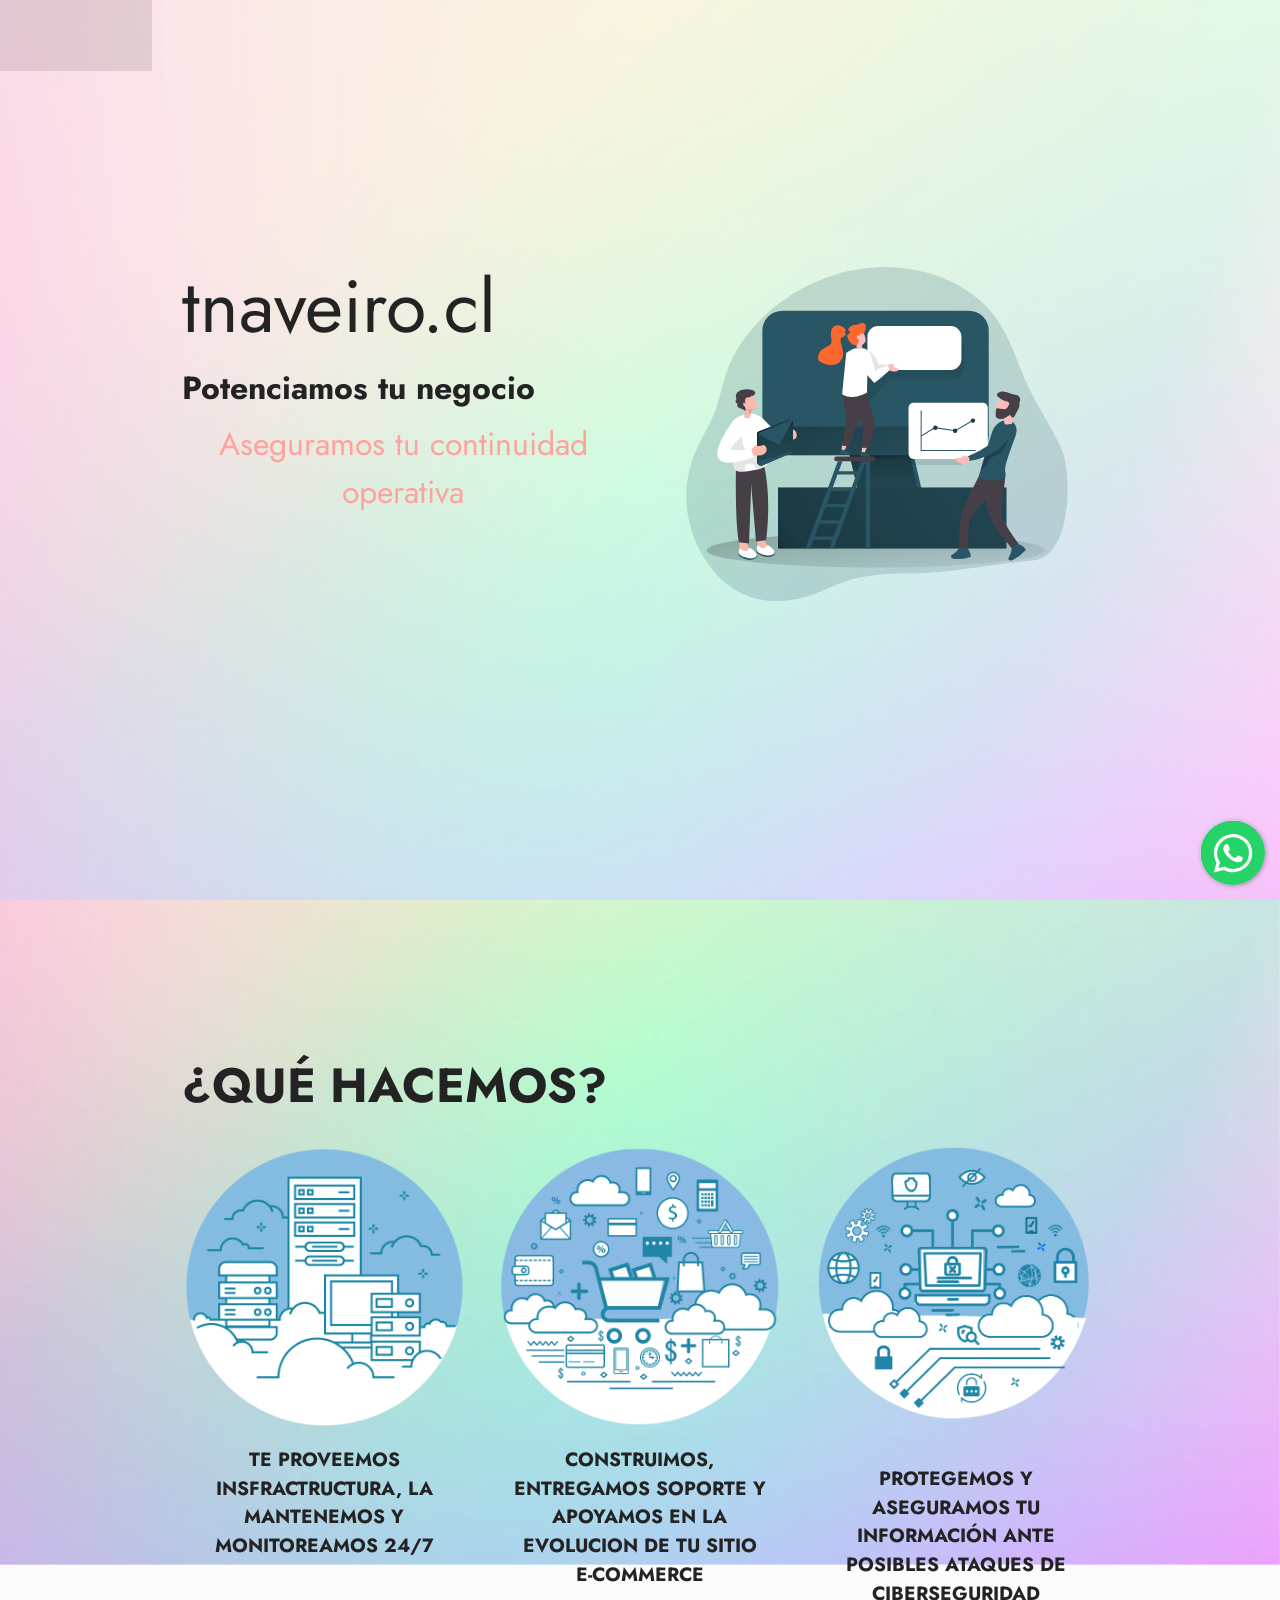
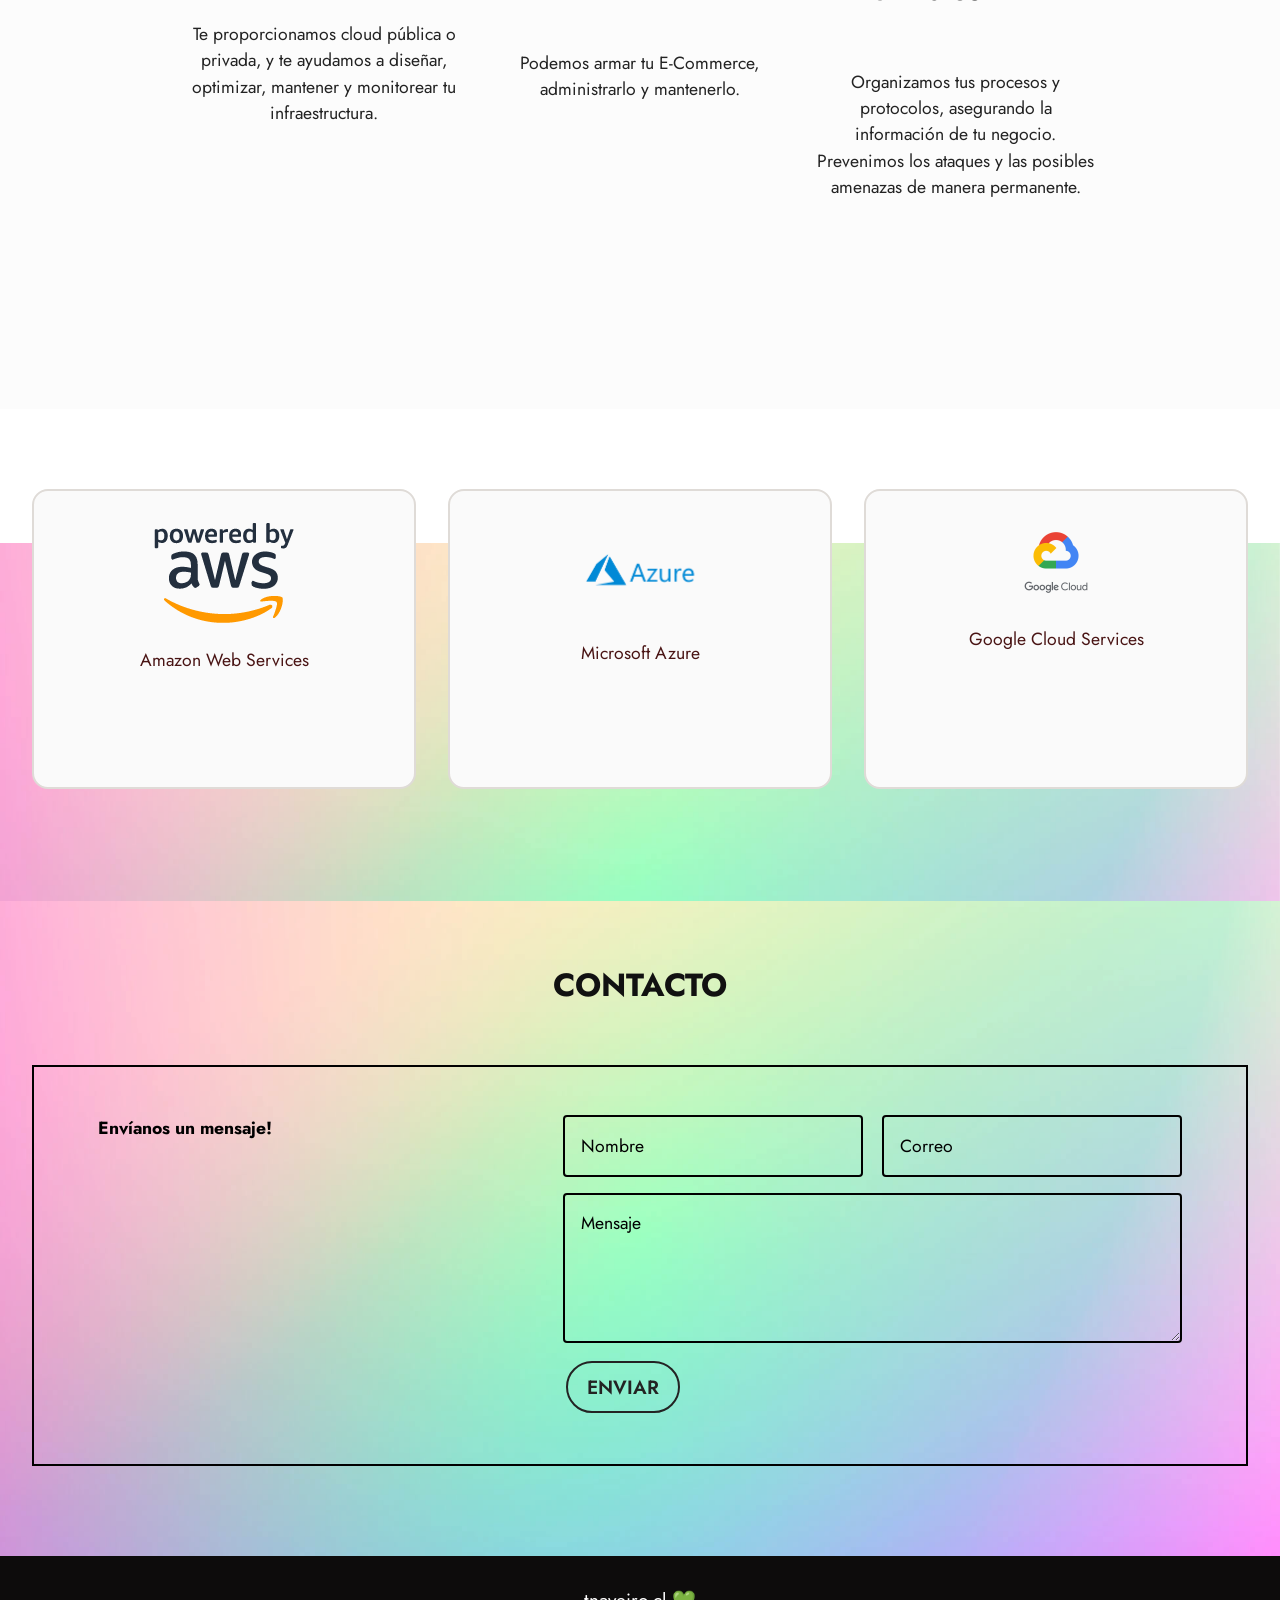
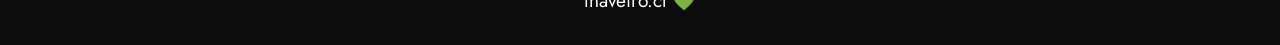
==== commit 938ecea3: "Add files via upload" ====
--- a/index.html
+++ b/index.html
@@ -1,10 +1,10 @@
 <!DOCTYPE html>
 <html  >
 <head>
-  
+  <!-- Site made with Mobirise Website Builder v5.8.4, https://mobirise.com -->
   <meta charset="UTF-8">
   <meta http-equiv="X-UA-Compatible" content="IE=edge">
-  
+  <meta name="generator" content="Mobirise v5.8.4, mobirise.com">
   <meta name="viewport" content="width=device-width, initial-scale=1, minimum-scale=1">
   <link rel="shortcut icon" href="assets/images/logo-github.png" type="image/x-icon">
   <meta name="description" content="">
@@ -12,7 +12,6 @@
   
   <title>Inicio - tnaveiro.cl</title>
   <link rel="stylesheet" href="assets/web/assets/mobirise-icons2/mobirise2.css">
-  <link rel="stylesheet" href="assets/web/assets/mobirise-icons/mobirise-icons.css">
   <link rel="stylesheet" href="assets/bootstrap/css/bootstrap.min.css">
   <link rel="stylesheet" href="assets/bootstrap/css/bootstrap-grid.min.css">
   <link rel="stylesheet" href="assets/bootstrap/css/bootstrap-reboot.min.css">
@@ -189,56 +188,49 @@
     </div>
 </section>
 
-<section data-bs-version="5.1" class="features5 cid-txSSmgLDJO" id="features06-n">
-    
-
-    
-    <div class="container">
-        <div class="row">
-            <div class="col-12 col-lg-6 pb-5 col-lg-9">
-                <h3 class="mbr-section-title mbr-fonts-style align-center mb-0 display-7"></h3>
-                <h5 class="mbr-section-subtitle mbr-fonts-style align-center mb-0 mt-2 display-5"></h5>
-            </div>
-        </div>
-        <div class="row">
-            <div class="card col-12 col-md-6 col-lg-3">
+<section data-bs-version="5.1" class="inspirem5 people1 cid-txTdf7A1eT mbr-parallax-background" id="people01-10">
+
+    
+
+    
+    <div class="mbr-overlay" style="opacity: 0.3; background-color: rgb(255, 255, 255);">
+    </div>
+    <div class="container-fluid">
+        <div class="row justify-content-center">
+            <div class="card col-12 col-md-4 col-lg-25">
                 <div class="card-wrapper">
+                    <div class="img-wrapper">
+                        <img src="[data-uri]" alt="Carpas Toro" loading="lazy" class="lazyload" data-src="assets/images/amazon-web-services-logo-png18-140x100.png">
+                    </div>
                     <div class="card-box align-center">
-                        
-                        <h5 class="card-title mbr-fonts-style display-7"><strong>Alta disponibilidad</strong></h5>
-                        <p class="card-text mbr-fonts-style display-4">Todas nuestras páginas webs están alojadas en servidores que cuentan con enlaces redundantes y
-<br>alta disponibilidad.
-<br>
-<br>SLA 99,99%</p>
-                        
-
-                    </div>
-                </div>
-            </div>
-            <div class="card col-12 col-md-6 col-lg-3">
+
+                        <p class="mbr-text mbr-fonts-style display-4">Amazon Web Services</p>
+
+                    </div>
+                </div>
+            </div>
+            <div class="card col-12 col-md-4 col-lg-25">
                 <div class="card-wrapper">
+                    <div class="img-wrapper">
+                        <img src="[data-uri]" alt="Consentirte" loading="lazy" class="lazyload" data-src="assets/images/microsoft-azure-logo.wine-280x187.png">
+                    </div>
                     <div class="card-box align-center">
-                        
-                        <h5 class="card-title mbr-fonts-style display-7"><strong>Mobile Friendly</strong></h5>
-                        <p class="card-text mbr-fonts-style display-4">Tu web tendrá un diseño responsivo que se adaptará a todos los dispositivos, principalmente a smartphones y tablets.</p>
-                        
-                    </div>
-                </div>
-            </div>
-            <div class="card col-12 col-md-6 col-lg-3">
+                        <p class="mbr-text mbr-fonts-style display-4">Microsoft Azure</p>
+                    </div>
+                </div>
+            </div>
+            <div class="card col-12 col-md-4 col-lg-25">
                 <div class="card-wrapper">
+                    <div class="img-wrapper">
+                        <img src="[data-uri]" alt="Braniff Seguros" loading="lazy" class="lazyload" data-src="assets/images/gc-280x158.png">
+                    </div>
                     <div class="card-box align-center">
-                        
-                        <h5 class="card-title mbr-fonts-style display-7"><strong>Seguro</strong></h5>
-                        <p class="card-text mbr-fonts-style display-4">Todas las transacciones y movimientos que se realicen en tu web estarán bajo una capa de seguridad de protección de datos.
-<br>
-<br>Sitios seguros
-<br>con certificado SSL (HTTPS),
-<br>¡Sin costo adicional!</p>
-                        
-                    </div>
-                </div>
-            </div>
+                        <p class="mbr-text mbr-fonts-style display-4">
+                            Google Cloud Services</p>
+                    </div>
+                </div>
+            </div>
+            
             
         </div>
     </div>
@@ -269,7 +261,7 @@
 
 			<div class="col-lg-7 col-md-12 my-auto mbr-form" data-form-type="formoid">
 				<!--Formbuilder Form-->
-				<form action="https://mobirise.eu/" method="POST" class="mbr-form form-with-styler" data-form-title="Form Name"><input type="hidden" name="email" data-form-email="true" value="62Jq8q+cH5NSFMLVBpfUfHC0hxHtSKDVYr+l52MWL2sFx/cQ+jMOrW5ScfBOHZvplvF+w/V4hxS8PJm2+3ZDwJBNVr1o30TA3a6gdkOYQynghFiuf7rGmDTfdXc6YSyI.dQH72Qyt0wQKB7Yg6mXOukh5XHkxeun0/YhJojLxwj8fwFKtU2Udh2hjTsHHokdjMwy+I/cvTvC7nwyql1s6hgzD/q1l65DEQDDnoIeFlQvQSV1+9DWIsrFOU8xNw7oy">
+				<form action="https://mobirise.eu/" method="POST" class="mbr-form form-with-styler" data-form-title="Form Name"><input type="hidden" name="email" data-form-email="true" value="10oo+6IdjyGzLOi8MVTfzsUGfvjFL90rqF3QYwZyanX96MjwnUDuhvZdiYBuvPUvn2ryMNtdmfHVCv/XO1OCeTUSBhsA3GORlDbRtd8+d/spklokTWxvk0JBZ8J97tpN.xgCFeHw2xl0EjVO8MnL5azNYNjKo5xTrK5ANweCZpyzIx4eslwfJ1NtKA82ziVae56YjqRWe3VykrYeGt4fYdPZKyOIiHEq2rsuVDP0rx0MhDJp5Ka7vb6uBp/b2HL9a">
 					<div class="row">
 						<div hidden="hidden" data-form-alert="" class="alert alert-success col-12">Thanks for filling out
 							the form!</div>
@@ -327,7 +319,7 @@
   
   
   <input name="animation" type="hidden">
-  <script>"use strict";if("loading"in HTMLImageElement.prototype){document.querySelectorAll('img[loading="lazy"],iframe[loading="lazy"]').forEach(e=>{e.src=e.dataset.src,e.setAttribute("data-temp-style", e.getAttribute("style")),e.style.paddingTop=100*e.getAttribute("data-aspectratio")+"%",e.style.height=0,e.onload=function(){if(e.getAttribute("data-temp-style")!=="null"){e.setAttribute("style", e.getAttribute("data-temp-style"))}else{e.removeAttribute("style")};e.removeAttribute("data-temp-style")}})}else{const e=document.createElement("script");e.src="https://cdnjs.cloudflare.com/ajax/libs/lazysizes/5.1.2/lazysizes.min.js",document.body.appendChild(e)}</script>
+  <script>"use strict";if("loading"in HTMLImageElement.prototype){document.querySelectorAll('img[loading="lazy"]').forEach(e=>{e.src=e.dataset.src;if(e.getAttribute("style")){e.setAttribute("data-temp-style",e.getAttribute("style"))};if(e.getAttribute("data-aspectratio")){e.style.paddingTop=100*e.getAttribute("data-aspectratio")+"%";e.style.height=0;}e.onload=function(){if(e.getAttribute("data-temp-style")){e.setAttribute("style", e.getAttribute("data-temp-style"))}else{e.removeAttribute("style")};e.removeAttribute("data-temp-style")}})}else{const e=document.createElement("script");e.src="https://cdnjs.cloudflare.com/ajax/libs/lazysizes/5.1.2/lazysizes.min.js";document.body.appendChild(e)}</script>
 <div id="chatbutton-wa" data-phone="+56987837089" data-showpopup="true" data-headertitle="👋 Escríbenos por Whatsapp!" data-popupmessage="Hola!👋" data-placeholder="Escribir" data-position="left" data-headercolor="#39847a" data-backgroundcolor="#e5ddd5" data-autoopentimeout="0" data-size="65px"><div class="floating-wpp-button" style="width: 65px; height: 65px;"><div class="floating-wpp-button-image"><!--?xml version="1.0" encoding="UTF-8" standalone="no"?--><svg xmlns="http://www.w3.org/2000/svg" xmlns:xlink="http://www.w3.org/1999/xlink" style="isolation:isolate" viewBox="0 0 800 800" width="65" height="65"><defs><clipPath id="_clipPath_A3g8G5hPEGG2L0B6hFCxamU4cc8rfqzQ"><rect width="800" height="800"></rect></clipPath></defs><g clip-path="url(#_clipPath_A3g8G5hPEGG2L0B6hFCxamU4cc8rfqzQ)"><g><path d=" M 787.59 800 L 12.41 800 C 5.556 800 0 793.332 0 785.108 L 0 14.892 C 0 6.667 5.556 0 12.41 0 L 787.59 0 C 794.444 0 800 6.667 800 14.892 L 800 785.108 C 800 793.332 794.444 800 787.59 800 Z " fill="rgb(37,211,102)"></path></g><g><path d=" M 508.558 450.429 C 502.67 447.483 473.723 433.24 468.325 431.273 C 462.929 429.308 459.003 428.328 455.078 434.22 C 451.153 440.114 439.869 453.377 436.434 457.307 C 433 461.236 429.565 461.729 423.677 458.78 C 417.79 455.834 398.818 449.617 376.328 429.556 C 358.825 413.943 347.008 394.663 343.574 388.768 C 340.139 382.873 343.207 379.687 346.155 376.752 C 348.804 374.113 352.044 369.874 354.987 366.436 C 357.931 362.999 358.912 360.541 360.875 356.614 C 362.837 352.683 361.857 349.246 360.383 346.299 C 358.912 343.352 347.136 314.369 342.231 302.579 C 337.451 291.099 332.597 292.654 328.983 292.472 C 325.552 292.301 321.622 292.265 317.698 292.265 C 313.773 292.265 307.394 293.739 301.996 299.632 C 296.6 305.527 281.389 319.772 281.389 348.752 C 281.389 377.735 302.487 405.731 305.431 409.661 C 308.376 413.592 346.949 473.062 406.015 498.566 C 420.062 504.634 431.03 508.256 439.581 510.969 C 453.685 515.451 466.521 514.818 476.666 513.302 C 487.978 511.613 511.502 499.06 516.409 485.307 C 521.315 471.55 521.315 459.762 519.842 457.307 C 518.371 454.851 514.446 453.377 508.558 450.429 Z  M 401.126 597.117 L 401.047 597.117 C 365.902 597.104 331.431 587.661 301.36 569.817 L 294.208 565.572 L 220.08 585.017 L 239.866 512.743 L 235.21 505.332 C 215.604 474.149 205.248 438.108 205.264 401.1 C 205.307 293.113 293.17 205.257 401.204 205.257 C 453.518 205.275 502.693 225.674 539.673 262.696 C 576.651 299.716 597.004 348.925 596.983 401.258 C 596.939 509.254 509.078 597.117 401.126 597.117 Z  M 567.816 234.565 C 523.327 190.024 464.161 165.484 401.124 165.458 C 271.24 165.458 165.529 271.161 165.477 401.085 C 165.46 442.617 176.311 483.154 196.932 518.892 L 163.502 641 L 288.421 608.232 C 322.839 627.005 361.591 636.901 401.03 636.913 L 401.126 636.913 L 401.127 636.913 C 530.998 636.913 636.717 531.2 636.77 401.274 C 636.794 338.309 612.306 279.105 567.816 234.565" fill-rule="evenodd" fill="rgb(255,255,255)"></path></g></g></svg></div></div></div>
  </body>
 </html>
--- a/assets/theme/css/style.css
+++ b/assets/theme/css/style.css
@@ -0,0 +1,961 @@
+@charset "UTF-8";
+section {
+  background-color: #ffffff;
+}
+
+body {
+  font-style: normal;
+  line-height: 1.5;
+  font-weight: 400;
+  color: #232323;
+  position: relative;
+}
+
+button {
+  background-color: transparent;
+  border-color: transparent;
+}
+
+section,
+.container,
+.container-fluid {
+  position: relative;
+  word-wrap: break-word;
+}
+
+a.mbr-iconfont:hover {
+  text-decoration: none;
+}
+
+.article .lead p,
+.article .lead ul,
+.article .lead ol,
+.article .lead pre,
+.article .lead blockquote {
+  margin-bottom: 0;
+}
+
+a {
+  font-style: normal;
+  font-weight: 400;
+  cursor: pointer;
+}
+a, a:hover {
+  text-decoration: none;
+}
+
+.mbr-section-title {
+  font-style: normal;
+  line-height: 1.3;
+}
+
+.mbr-section-subtitle {
+  line-height: 1.3;
+}
+
+.mbr-text {
+  font-style: normal;
+  line-height: 1.7;
+}
+
+h1,
+h2,
+h3,
+h4,
+h5,
+h6,
+.display-1,
+.display-2,
+.display-4,
+.display-5,
+.display-7,
+span,
+p,
+a {
+  line-height: 1;
+  word-break: break-word;
+  word-wrap: break-word;
+  font-weight: 400;
+}
+
+b,
+strong {
+  font-weight: bold;
+}
+
+input:-webkit-autofill, input:-webkit-autofill:hover, input:-webkit-autofill:focus, input:-webkit-autofill:active {
+  transition-delay: 9999s;
+  -webkit-transition-property: background-color, color;
+  transition-property: background-color, color;
+}
+
+textarea[type=hidden] {
+  display: none;
+}
+
+section {
+  background-position: 50% 50%;
+  background-repeat: no-repeat;
+  background-size: cover;
+}
+section .mbr-background-video,
+section .mbr-background-video-preview {
+  position: absolute;
+  bottom: 0;
+  left: 0;
+  right: 0;
+  top: 0;
+}
+
+.hidden {
+  visibility: hidden;
+}
+
+.mbr-z-index20 {
+  z-index: 20;
+}
+
+/*! Base colors */
+.mbr-white {
+  color: #ffffff;
+}
+
+.mbr-black {
+  color: #111111;
+}
+
+.mbr-bg-white {
+  background-color: #ffffff;
+}
+
+.mbr-bg-black {
+  background-color: #000000;
+}
+
+/*! Text-aligns */
+.align-left {
+  text-align: left;
+}
+
+.align-center {
+  text-align: center;
+}
+
+.align-right {
+  text-align: right;
+}
+
+/*! Font-weight  */
+.mbr-light {
+  font-weight: 300;
+}
+
+.mbr-regular {
+  font-weight: 400;
+}
+
+.mbr-semibold {
+  font-weight: 500;
+}
+
+.mbr-bold {
+  font-weight: 700;
+}
+
+/*! Media  */
+.media-content {
+  flex-basis: 100%;
+}
+
+.media-container-row {
+  display: flex;
+  flex-direction: row;
+  flex-wrap: wrap;
+  justify-content: center;
+  align-content: center;
+  align-items: start;
+}
+.media-container-row .media-size-item {
+  width: 400px;
+}
+
+.media-container-column {
+  display: flex;
+  flex-direction: column;
+  flex-wrap: wrap;
+  justify-content: center;
+  align-content: center;
+  align-items: stretch;
+}
+.media-container-column > * {
+  width: 100%;
+}
+
+@media (min-width: 992px) {
+  .media-container-row {
+    flex-wrap: nowrap;
+  }
+}
+figure {
+  margin-bottom: 0;
+  overflow: hidden;
+}
+
+figure[mbr-media-size] {
+  transition: width 0.1s;
+}
+
+img,
+iframe {
+  display: block;
+  width: 100%;
+}
+
+.card {
+  background-color: transparent;
+  border: none;
+}
+
+.card-box {
+  width: 100%;
+}
+
+.card-img {
+  text-align: center;
+  flex-shrink: 0;
+  -webkit-flex-shrink: 0;
+}
+
+.media {
+  max-width: 100%;
+  margin: 0 auto;
+}
+
+.mbr-figure {
+  align-self: center;
+}
+
+.media-container > div {
+  max-width: 100%;
+}
+
+.mbr-figure img,
+.card-img img {
+  width: 100%;
+}
+
+@media (max-width: 991px) {
+  .media-size-item {
+    width: auto !important;
+  }
+
+  .media {
+    width: auto;
+  }
+
+  .mbr-figure {
+    width: 100% !important;
+  }
+}
+/*! Buttons */
+.mbr-section-btn {
+  margin-left: -0.6rem;
+  margin-right: -0.6rem;
+  font-size: 0;
+}
+
+.btn {
+  font-weight: 600;
+  border-width: 1px;
+  font-style: normal;
+  margin: 0.6rem 0.6rem;
+  white-space: normal;
+  transition: all 0.2s ease-in-out;
+  display: inline-flex;
+  align-items: center;
+  justify-content: center;
+  word-break: break-word;
+}
+
+.btn-sm {
+  font-weight: 600;
+  letter-spacing: 0px;
+  transition: all 0.3s ease-in-out;
+}
+
+.btn-md {
+  font-weight: 600;
+  letter-spacing: 0px;
+  transition: all 0.3s ease-in-out;
+}
+
+.btn-lg {
+  font-weight: 600;
+  letter-spacing: 0px;
+  transition: all 0.3s ease-in-out;
+}
+
+.btn-form {
+  margin: 0;
+}
+.btn-form:hover {
+  cursor: pointer;
+}
+
+nav .mbr-section-btn {
+  margin-left: 0rem;
+  margin-right: 0rem;
+}
+
+/*! Btn icon margin */
+.btn .mbr-iconfont,
+.btn.btn-sm .mbr-iconfont {
+  order: 1;
+  cursor: pointer;
+  margin-left: 0.5rem;
+  vertical-align: sub;
+}
+
+.btn.btn-md .mbr-iconfont,
+.btn.btn-md .mbr-iconfont {
+  margin-left: 0.8rem;
+}
+
+.mbr-regular {
+  font-weight: 400;
+}
+
+.mbr-semibold {
+  font-weight: 500;
+}
+
+.mbr-bold {
+  font-weight: 700;
+}
+
+[type=submit] {
+  -webkit-appearance: none;
+}
+
+/*! Full-screen */
+.mbr-fullscreen .mbr-overlay {
+  min-height: 100vh;
+}
+
+.mbr-fullscreen {
+  display: flex;
+  display: -moz-flex;
+  display: -ms-flex;
+  display: -o-flex;
+  align-items: center;
+  min-height: 100vh;
+  padding-top: 3rem;
+  padding-bottom: 3rem;
+}
+
+/*! Map */
+.map {
+  height: 25rem;
+  position: relative;
+}
+.map iframe {
+  width: 100%;
+  height: 100%;
+}
+
+/*! Scroll to top arrow */
+.mbr-arrow-up {
+  bottom: 25px;
+  right: 90px;
+  position: fixed;
+  text-align: right;
+  z-index: 5000;
+  color: #ffffff;
+  font-size: 22px;
+}
+
+.mbr-arrow-up a {
+  background: rgba(0, 0, 0, 0.2);
+  border-radius: 50%;
+  color: #fff;
+  display: inline-block;
+  height: 60px;
+  width: 60px;
+  border: 2px solid #fff;
+  outline-style: none !important;
+  position: relative;
+  text-decoration: none;
+  transition: all 0.3s ease-in-out;
+  cursor: pointer;
+  text-align: center;
+}
+.mbr-arrow-up a:hover {
+  background-color: rgba(0, 0, 0, 0.4);
+}
+.mbr-arrow-up a i {
+  line-height: 60px;
+}
+
+.mbr-arrow-up-icon {
+  display: block;
+  color: #fff;
+}
+
+.mbr-arrow-up-icon::before {
+  content: "›";
+  display: inline-block;
+  font-family: serif;
+  font-size: 22px;
+  line-height: 1;
+  font-style: normal;
+  position: relative;
+  top: 6px;
+  left: -4px;
+  transform: rotate(-90deg);
+}
+
+/*! Arrow Down */
+.mbr-arrow {
+  position: absolute;
+  bottom: 45px;
+  left: 50%;
+  width: 60px;
+  height: 60px;
+  cursor: pointer;
+  background-color: rgba(80, 80, 80, 0.5);
+  border-radius: 50%;
+  transform: translateX(-50%);
+}
+@media (max-width: 767px) {
+  .mbr-arrow {
+    display: none;
+  }
+}
+.mbr-arrow > a {
+  display: inline-block;
+  text-decoration: none;
+  outline-style: none;
+  -webkit-animation: arrowdown 1.7s ease-in-out infinite;
+          animation: arrowdown 1.7s ease-in-out infinite;
+  color: #ffffff;
+}
+.mbr-arrow > a > i {
+  position: absolute;
+  top: -2px;
+  left: 15px;
+  font-size: 2rem;
+}
+
+#scrollToTop a i::before {
+  content: "";
+  position: absolute;
+  display: block;
+  border-bottom: 2.5px solid #fff;
+  border-left: 2.5px solid #fff;
+  width: 27.8%;
+  height: 27.8%;
+  left: 50%;
+  top: 51%;
+  transform: translateY(-30%) translateX(-50%) rotate(135deg);
+}
+
+@keyframes arrowdown {
+  0% {
+    transform: translateY(0px);
+  }
+  50% {
+    transform: translateY(-5px);
+  }
+  100% {
+    transform: translateY(0px);
+  }
+}
+@-webkit-keyframes arrowdown {
+  0% {
+    transform: translateY(0px);
+  }
+  50% {
+    transform: translateY(-5px);
+  }
+  100% {
+    transform: translateY(0px);
+  }
+}
+@media (max-width: 500px) {
+  .mbr-arrow-up {
+    left: 0;
+    right: 0;
+    text-align: center;
+  }
+}
+/*Gradients animation*/
+@keyframes gradient-animation {
+  from {
+    background-position: 0% 100%;
+    -webkit-animation-timing-function: ease-in-out;
+            animation-timing-function: ease-in-out;
+  }
+  to {
+    background-position: 100% 0%;
+    -webkit-animation-timing-function: ease-in-out;
+            animation-timing-function: ease-in-out;
+  }
+}
+@-webkit-keyframes gradient-animation {
+  from {
+    background-position: 0% 100%;
+    -webkit-animation-timing-function: ease-in-out;
+            animation-timing-function: ease-in-out;
+  }
+  to {
+    background-position: 100% 0%;
+    -webkit-animation-timing-function: ease-in-out;
+            animation-timing-function: ease-in-out;
+  }
+}
+.bg-gradient {
+  background-size: 200% 200%;
+  animation: gradient-animation 5s infinite alternate;
+  -webkit-animation: gradient-animation 5s infinite alternate;
+}
+
+.menu .navbar-brand {
+  display: -webkit-flex;
+}
+.menu .navbar-brand span {
+  display: flex;
+  display: -webkit-flex;
+}
+.menu .navbar-brand .navbar-caption-wrap {
+  display: -webkit-flex;
+}
+.menu .navbar-brand .navbar-logo img {
+  display: -webkit-flex;
+  width: auto;
+}
+@media (min-width: 768px) and (max-width: 991px) {
+  .menu .navbar-toggleable-sm .navbar-nav {
+    display: -ms-flexbox;
+  }
+}
+@media (max-width: 991px) {
+  .menu .navbar-collapse {
+    max-height: 93.5vh;
+  }
+  .menu .navbar-collapse.show {
+    overflow: auto;
+  }
+}
+@media (min-width: 992px) {
+  .menu .navbar-nav.nav-dropdown {
+    display: -webkit-flex;
+  }
+  .menu .navbar-toggleable-sm .navbar-collapse {
+    display: -webkit-flex !important;
+  }
+  .menu .collapsed .navbar-collapse {
+    max-height: 93.5vh;
+  }
+  .menu .collapsed .navbar-collapse.show {
+    overflow: auto;
+  }
+}
+@media (max-width: 767px) {
+  .menu .navbar-collapse {
+    max-height: 80vh;
+  }
+}
+
+.nav-link .mbr-iconfont {
+  margin-right: 0.5rem;
+}
+
+.navbar {
+  display: -webkit-flex;
+  -webkit-flex-wrap: wrap;
+  -webkit-align-items: center;
+  -webkit-justify-content: space-between;
+}
+
+.navbar-collapse {
+  -webkit-flex-basis: 100%;
+  -webkit-flex-grow: 1;
+  -webkit-align-items: center;
+}
+
+.nav-dropdown .link {
+  padding: 0.667em 1.667em !important;
+  margin: 0 !important;
+}
+
+.nav {
+  display: -webkit-flex;
+  -webkit-flex-wrap: wrap;
+}
+
+.row {
+  display: -webkit-flex;
+  -webkit-flex-wrap: wrap;
+}
+
+.justify-content-center {
+  -webkit-justify-content: center;
+}
+
+.form-inline {
+  display: -webkit-flex;
+}
+
+.card-wrapper {
+  -webkit-flex: 1;
+}
+
+.carousel-control {
+  z-index: 10;
+  display: -webkit-flex;
+}
+
+.carousel-controls {
+  display: -webkit-flex;
+}
+
+.media {
+  display: -webkit-flex;
+}
+
+.form-group:focus {
+  outline: none;
+}
+
+.jq-selectbox__select {
+  padding: 7px 0;
+  position: relative;
+}
+
+.jq-selectbox__dropdown {
+  overflow: hidden;
+  border-radius: 10px;
+  position: absolute;
+  top: 100%;
+  left: 0 !important;
+  width: 100% !important;
+}
+
+.jq-selectbox__trigger-arrow {
+  right: 0;
+  transform: translateY(-50%);
+}
+
+.jq-selectbox li {
+  padding: 1.07em 0.5em;
+}
+
+input[type=range] {
+  padding-left: 0 !important;
+  padding-right: 0 !important;
+}
+
+.modal-dialog,
+.modal-content {
+  height: 100%;
+}
+
+.modal-dialog .carousel-inner {
+  height: calc(100vh - 1.75rem);
+}
+@media (max-width: 575px) {
+  .modal-dialog .carousel-inner {
+    height: calc(100vh - 1rem);
+  }
+}
+
+.carousel-item {
+  text-align: center;
+}
+
+.carousel-item img {
+  margin: auto;
+}
+
+.navbar-toggler {
+  align-self: flex-start;
+  padding: 0.25rem 0.75rem;
+  font-size: 1.25rem;
+  line-height: 1;
+  background: transparent;
+  border: 1px solid transparent;
+  border-radius: 0.25rem;
+}
+
+.navbar-toggler:focus,
+.navbar-toggler:hover {
+  text-decoration: none;
+  box-shadow: none;
+}
+
+.navbar-toggler-icon {
+  display: inline-block;
+  width: 1.5em;
+  height: 1.5em;
+  vertical-align: middle;
+  content: "";
+  background: no-repeat center center;
+  background-size: 100% 100%;
+}
+
+.navbar-toggler-left {
+  position: absolute;
+  left: 1rem;
+}
+
+.navbar-toggler-right {
+  position: absolute;
+  right: 1rem;
+}
+
+.card-img {
+  width: auto;
+}
+
+.menu .navbar.collapsed:not(.beta-menu) {
+  flex-direction: column;
+}
+
+.carousel-item.active,
+.carousel-item-next,
+.carousel-item-prev {
+  display: flex;
+}
+
+.note-air-layout .dropup .dropdown-menu,
+.note-air-layout .navbar-fixed-bottom .dropdown .dropdown-menu {
+  bottom: initial !important;
+}
+
+html,
+body {
+  height: auto;
+  min-height: 100vh;
+}
+
+.dropup .dropdown-toggle::after {
+  display: none;
+}
+
+.form-asterisk {
+  font-family: initial;
+  position: absolute;
+  top: -2px;
+  font-weight: normal;
+}
+
+.form-control-label {
+  position: relative;
+  cursor: pointer;
+  margin-bottom: 0.357em;
+  padding: 0;
+}
+
+.alert {
+  color: #ffffff;
+  border-radius: 0;
+  border: 0;
+  font-size: 1.1rem;
+  line-height: 1.5;
+  margin-bottom: 1.875rem;
+  padding: 1.25rem;
+  position: relative;
+  text-align: center;
+}
+.alert.alert-form::after {
+  background-color: inherit;
+  bottom: -7px;
+  content: "";
+  display: block;
+  height: 14px;
+  left: 50%;
+  margin-left: -7px;
+  position: absolute;
+  transform: rotate(45deg);
+  width: 14px;
+}
+
+.form-control {
+  background-color: #ffffff;
+  background-clip: border-box;
+  color: #232323;
+  line-height: 1rem !important;
+  height: auto;
+  padding: 0.6rem 1.2rem;
+  transition: border-color 0.25s ease 0s;
+  border: 1px solid transparent !important;
+  border-radius: 4px;
+  box-shadow: rgba(0, 0, 0, 0.07) 0px 1px 1px 0px, rgba(0, 0, 0, 0.07) 0px 1px 3px 0px, rgba(0, 0, 0, 0.03) 0px 0px 0px 1px;
+}
+.form-active .form-control:invalid {
+  border-color: red;
+}
+
+form .row {
+  margin-left: -0.6rem;
+  margin-right: -0.6rem;
+}
+form .row [class*=col] {
+  padding-left: 0.6rem;
+  padding-right: 0.6rem;
+}
+
+form .mbr-section-btn {
+  margin: 0;
+  padding-left: 0.6rem;
+  padding-right: 0.6rem;
+}
+
+form .btn {
+  display: flex;
+  padding: 0.6rem 1.2rem;
+  margin: 0;
+}
+
+form .form-check-input {
+  margin-top: 0.5;
+}
+
+textarea.form-control {
+  line-height: 1.5rem !important;
+}
+
+.form-group {
+  margin-bottom: 1.2rem;
+}
+
+.form-control,
+form .btn {
+  min-height: 48px;
+}
+
+.gdpr-block label span.textGDPR input[name=gdpr] {
+  top: 7px;
+}
+
+.form-control:focus {
+  box-shadow: none;
+}
+
+:focus {
+  outline: none;
+}
+
+.mbr-overlay {
+  background-color: #000;
+  bottom: 0;
+  left: 0;
+  opacity: 0.5;
+  position: absolute;
+  right: 0;
+  top: 0;
+  z-index: 0;
+  pointer-events: none;
+}
+
+blockquote {
+  font-style: italic;
+  padding: 3rem;
+  font-size: 1.09rem;
+  position: relative;
+  border-left: 3px solid;
+}
+
+ul,
+ol,
+pre,
+blockquote {
+  margin-bottom: 2.3125rem;
+}
+
+.mt-4 {
+  margin-top: 2rem !important;
+}
+
+.mb-4 {
+  margin-bottom: 2rem !important;
+}
+
+@media (min-width: 992px) {
+  .container {
+    padding-left: 16px;
+    padding-right: 16px;
+  }
+
+  .row {
+    margin-left: -16px;
+    margin-right: -16px;
+  }
+  .row > [class*=col] {
+    padding-left: 16px;
+    padding-right: 16px;
+  }
+}
+@media (min-width: 768px) {
+  .container-fluid {
+    padding-left: 32px;
+    padding-right: 32px;
+  }
+}
+@media (min-width: 768px) and (max-width: 991px) {
+  .mbr-container {
+    padding-left: 32px;
+    padding-right: 32px;
+  }
+}
+@media (max-width: 767px) {
+  .mbr-container {
+    padding-left: 16px;
+    padding-right: 16px;
+  }
+}
+.card-wrapper,
+.item-wrapper {
+  overflow: hidden;
+}
+
+.app-video-wrapper > img {
+  opacity: 1;
+}
+
+.item {
+  position: relative;
+}
+
+.dropdown-menu .dropdown-menu {
+  left: 100%;
+}
+
+.dropdown-item + .dropdown-menu {
+  display: none;
+}
+
+.dropdown-item:hover + .dropdown-menu,
+.dropdown-menu:hover {
+  display: block;
+}
+
+@media (min-aspect-ratio: 16/9) {
+  .mbr-video-foreground {
+    height: 300% !important;
+    top: -100% !important;
+  }
+}
+@media (max-aspect-ratio: 16/9) {
+  .mbr-video-foreground {
+    width: 300% !important;
+    left: -100% !important;
+  }
+}.engine {
+	position: absolute;
+	text-indent: -2400px;
+	text-align: center;
+	padding: 0;
+	top: 0;
+	left: -2400px;
+}
--- a/assets/mobirise/css/mbr-additional.css
+++ b/assets/mobirise/css/mbr-additional.css
@@ -843,87 +843,103 @@
 .cid-txTjwSIHRx .mbr-section-btn {
   text-align: center;
 }
-.cid-txSSmgLDJO {
-  padding-top: 1rem;
-  padding-bottom: 9rem;
+.cid-txTdf7A1eT {
+  padding-top: 5rem;
+  padding-bottom: 5rem;
   background-image: url("../../../assets/images/background8.jpg");
 }
-.cid-txSSmgLDJO .mbr-iconfont {
-  display: inline-flex;
-  align-items: center;
-  justify-content: center;
-  font-size: 5rem;
-  color: #5be200;
-  margin-bottom: 2rem;
-  width: 115px;
-  height: 115px;
-}
-.cid-txSSmgLDJO .card-wrapper {
-  background: linear-gradient(0deg, rgba(255, 255, 255, 0.3) 0%, rgba(255, 255, 255, 0.6) 100%);
-  backdrop-filter: blur(3.5px);
-  box-shadow: 0 0 20px 0 rgba(0, 0, 0, 0.1);
-  border-radius: 30px;
-  padding: 3rem 3rem;
-  margin: 0;
-  overflow: visible;
+.cid-txTdf7A1eT .mbr-fallback-image.disabled {
+  display: none;
+}
+.cid-txTdf7A1eT .container-fluid {
+  max-width: 100%;
+}
+.cid-txTdf7A1eT .mbr-fallback-image {
+  display: block;
+  background-size: cover;
+  background-position: center center;
+  width: 100%;
+  height: 100%;
+  position: absolute;
+  top: 0;
+}
+@media (min-width: 1600px) {
+  .cid-txTdf7A1eT .img-wrapper {
+    transform: translateY(60%);
+    text-align: center;
+    transition: all 0.3s;
+  }
+  .cid-txTdf7A1eT .col-lg-25 {
+    max-width: 18%;
+  }
+  .cid-txTdf7A1eT .card-box {
+    opacity: 0;
+    transition: all 0.3s;
+    max-width: 230px;
+    margin: auto;
+  }
+  .cid-txTdf7A1eT .card:hover {
+    max-width: 25% !important;
+  }
+  .cid-txTdf7A1eT .card:hover .card-box {
+    opacity: 1;
+  }
+  .cid-txTdf7A1eT .card:hover .img-wrapper {
+    transform: translateY(0px);
+  }
+}
+@media (min-width: 1600px) and (max-width: 1400px) {
+  .cid-txTdf7A1eT .card {
+    margin-bottom: 2rem;
+  }
+}
+.cid-txTdf7A1eT .card {
   transition: all 0.3s;
-  position: relative;
-  justify-content: center;
+  min-height: 300px;
 }
 @media (max-width: 1400px) {
-  .cid-txSSmgLDJO .card-wrapper {
-    padding: 3rem 1.5rem;
+  .cid-txTdf7A1eT .card {
+    margin-bottom: 2rem;
+  }
+}
+.cid-txTdf7A1eT .card-wrapper {
+  border: 2px solid #dfdbd7;
+  border-radius: 16px;
+  background: #fafafa;
+}
+@media (min-width: 768px) {
+  .cid-txTdf7A1eT .card-wrapper {
+    padding: 2rem;
   }
 }
 @media (max-width: 767px) {
-  .cid-txSSmgLDJO .card-wrapper {
-    padding: 2rem 1rem;
-  }
-}
-@media (max-width: 992px) {
-  .cid-txSSmgLDJO .card-wrapper {
-    margin-bottom: 2rem;
-  }
-}
-.cid-txSSmgLDJO .card-wrapper:before {
-  content: '';
-  position: absolute;
-  top: 0px;
-  left: 0px;
-  opacity: 0.3;
-  height: 100%;
-  width: 100%;
-  border: 2px solid white;
-  border-radius: 30px;
-  pointer-events: none;
-}
-.cid-txSSmgLDJO .card-wrapper:hover {
-  transform: translateY(-5px);
-}
-.cid-txSSmgLDJO .row {
-  justify-content: center;
-}
-.cid-txSSmgLDJO .card-text {
-  color: #263d5a;
-}
-.cid-txSSmgLDJO .card-title,
-.cid-txSSmgLDJO .iconfont-wrapper {
-  color: #263d5a;
-}
-.cid-txSSmgLDJO .mbr-section-subtitle {
-  color: #263d5a;
-}
-.cid-txSSmgLDJO .mbr-section-title {
-  color: #263d5a;
+  .cid-txTdf7A1eT .card-wrapper {
+    padding: 1rem;
+    display: flex;
+    flex-direction: column;
+    justify-content: center;
+  }
+}
+.cid-txTdf7A1eT img {
+  margin: auto;
+  width: 140px;
+  padding-bottom: 1.5rem;
+}
+.cid-txTdf7A1eT .row {
+  align-items: flex-start;
+}
+.cid-txTdf7A1eT .mbr-text,
+.cid-txTdf7A1eT .mbr-section-btn {
+  color: #491414;
 }
 .cid-txSWzgXHVe {
   padding-top: 60px;
   padding-bottom: 90px;
-  background-image: url("../../../assets/images/background2.jpg");
+  background-image: url("../../../assets/images/background8.jpg");
 }
 .cid-txSWzgXHVe .mbr-overlay {
   background-color: #ffffff;
-  opacity: 0.7;
+  opacity: 0.3;
 }
 .cid-txSWzgXHVe .container {
   max-width: 1400px;
--- a/assets/mobirise/css/mbr-additional.css
+++ b/assets/mobirise/css/mbr-additional.css
@@ -843,87 +843,103 @@
 .cid-txTjwSIHRx .mbr-section-btn {
   text-align: center;
 }
-.cid-txSSmgLDJO {
-  padding-top: 1rem;
-  padding-bottom: 9rem;
+.cid-txTdf7A1eT {
+  padding-top: 5rem;
+  padding-bottom: 5rem;
   background-image: url("../../../assets/images/background8.jpg");
 }
-.cid-txSSmgLDJO .mbr-iconfont {
-  display: inline-flex;
-  align-items: center;
-  justify-content: center;
-  font-size: 5rem;
-  color: #5be200;
-  margin-bottom: 2rem;
-  width: 115px;
-  height: 115px;
-}
-.cid-txSSmgLDJO .card-wrapper {
-  background: linear-gradient(0deg, rgba(255, 255, 255, 0.3) 0%, rgba(255, 255, 255, 0.6) 100%);
-  backdrop-filter: blur(3.5px);
-  box-shadow: 0 0 20px 0 rgba(0, 0, 0, 0.1);
-  border-radius: 30px;
-  padding: 3rem 3rem;
-  margin: 0;
-  overflow: visible;
+.cid-txTdf7A1eT .mbr-fallback-image.disabled {
+  display: none;
+}
+.cid-txTdf7A1eT .container-fluid {
+  max-width: 100%;
+}
+.cid-txTdf7A1eT .mbr-fallback-image {
+  display: block;
+  background-size: cover;
+  background-position: center center;
+  width: 100%;
+  height: 100%;
+  position: absolute;
+  top: 0;
+}
+@media (min-width: 1600px) {
+  .cid-txTdf7A1eT .img-wrapper {
+    transform: translateY(60%);
+    text-align: center;
+    transition: all 0.3s;
+  }
+  .cid-txTdf7A1eT .col-lg-25 {
+    max-width: 18%;
+  }
+  .cid-txTdf7A1eT .card-box {
+    opacity: 0;
+    transition: all 0.3s;
+    max-width: 230px;
+    margin: auto;
+  }
+  .cid-txTdf7A1eT .card:hover {
+    max-width: 25% !important;
+  }
+  .cid-txTdf7A1eT .card:hover .card-box {
+    opacity: 1;
+  }
+  .cid-txTdf7A1eT .card:hover .img-wrapper {
+    transform: translateY(0px);
+  }
+}
+@media (min-width: 1600px) and (max-width: 1400px) {
+  .cid-txTdf7A1eT .card {
+    margin-bottom: 2rem;
+  }
+}
+.cid-txTdf7A1eT .card {
   transition: all 0.3s;
-  position: relative;
-  justify-content: center;
+  min-height: 300px;
 }
 @media (max-width: 1400px) {
-  .cid-txSSmgLDJO .card-wrapper {
-    padding: 3rem 1.5rem;
+  .cid-txTdf7A1eT .card {
+    margin-bottom: 2rem;
+  }
+}
+.cid-txTdf7A1eT .card-wrapper {
+  border: 2px solid #dfdbd7;
+  border-radius: 16px;
+  background: #fafafa;
+}
+@media (min-width: 768px) {
+  .cid-txTdf7A1eT .card-wrapper {
+    padding: 2rem;
   }
 }
 @media (max-width: 767px) {
-  .cid-txSSmgLDJO .card-wrapper {
-    padding: 2rem 1rem;
-  }
-}
-@media (max-width: 992px) {
-  .cid-txSSmgLDJO .card-wrapper {
-    margin-bottom: 2rem;
-  }
-}
-.cid-txSSmgLDJO .card-wrapper:before {
-  content: '';
-  position: absolute;
-  top: 0px;
-  left: 0px;
-  opacity: 0.3;
-  height: 100%;
-  width: 100%;
-  border: 2px solid white;
-  border-radius: 30px;
-  pointer-events: none;
-}
-.cid-txSSmgLDJO .card-wrapper:hover {
-  transform: translateY(-5px);
-}
-.cid-txSSmgLDJO .row {
-  justify-content: center;
-}
-.cid-txSSmgLDJO .card-text {
-  color: #263d5a;
-}
-.cid-txSSmgLDJO .card-title,
-.cid-txSSmgLDJO .iconfont-wrapper {
-  color: #263d5a;
-}
-.cid-txSSmgLDJO .mbr-section-subtitle {
-  color: #263d5a;
-}
-.cid-txSSmgLDJO .mbr-section-title {
-  color: #263d5a;
+  .cid-txTdf7A1eT .card-wrapper {
+    padding: 1rem;
+    display: flex;
+    flex-direction: column;
+    justify-content: center;
+  }
+}
+.cid-txTdf7A1eT img {
+  margin: auto;
+  width: 140px;
+  padding-bottom: 1.5rem;
+}
+.cid-txTdf7A1eT .row {
+  align-items: flex-start;
+}
+.cid-txTdf7A1eT .mbr-text,
+.cid-txTdf7A1eT .mbr-section-btn {
+  color: #491414;
 }
 .cid-txSWzgXHVe {
   padding-top: 60px;
   padding-bottom: 90px;
-  background-image: url("../../../assets/images/background2.jpg");
+  background-image: url("../../../assets/images/background8.jpg");
 }
 .cid-txSWzgXHVe .mbr-overlay {
   background-color: #ffffff;
-  opacity: 0.7;
+  opacity: 0.3;
 }
 .cid-txSWzgXHVe .container {
   max-width: 1400px;
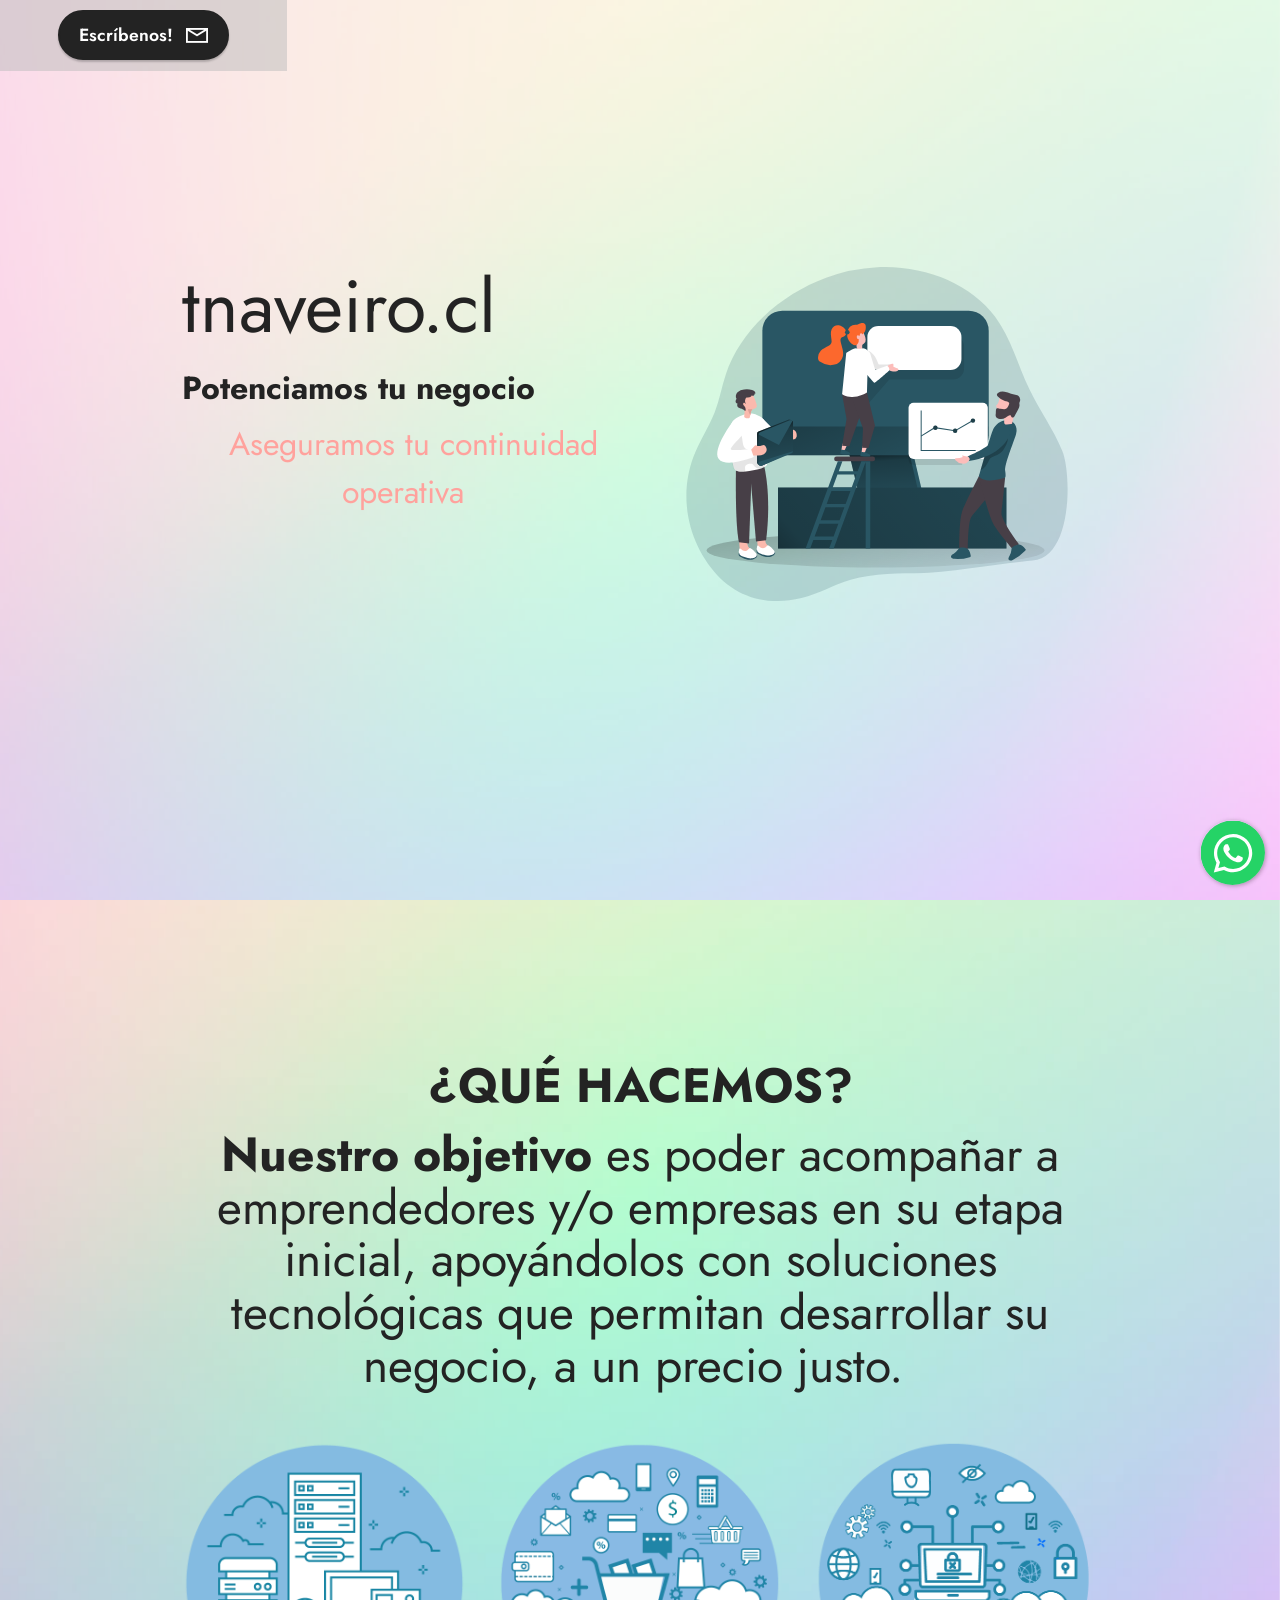
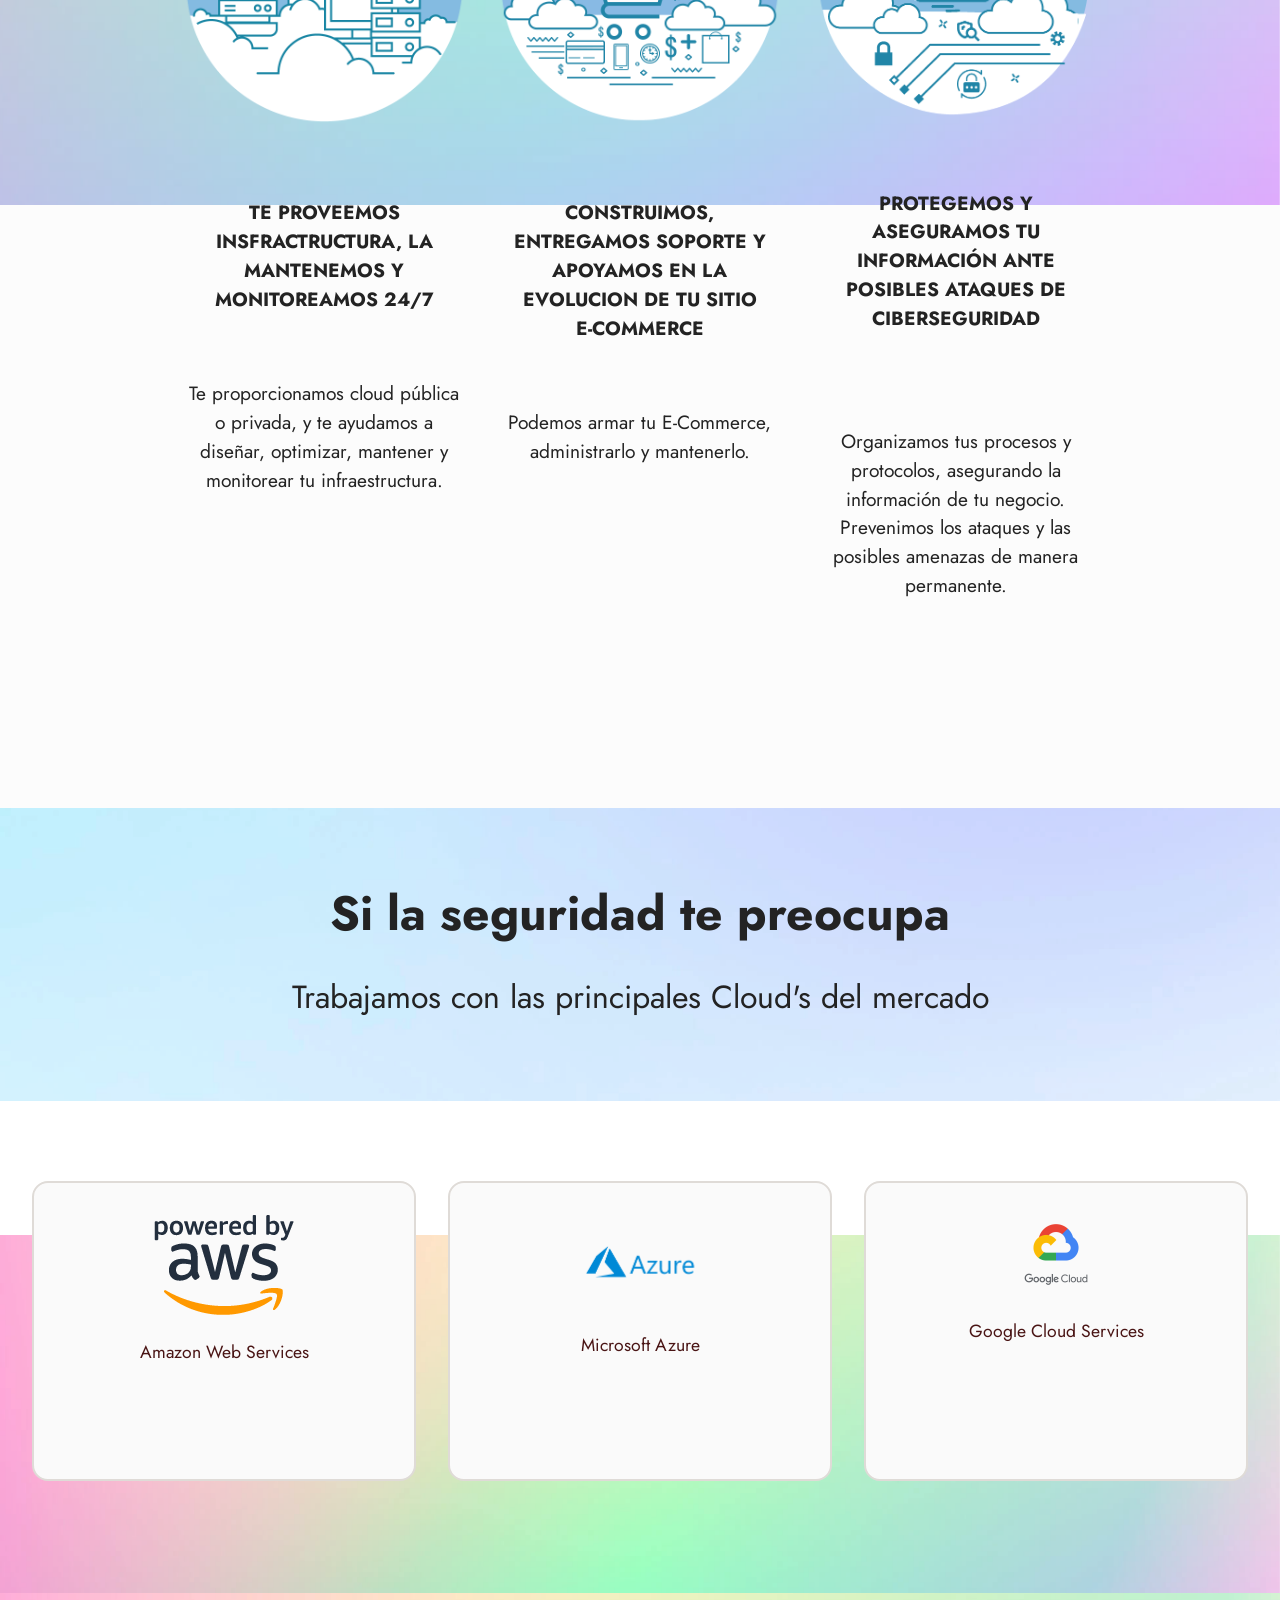
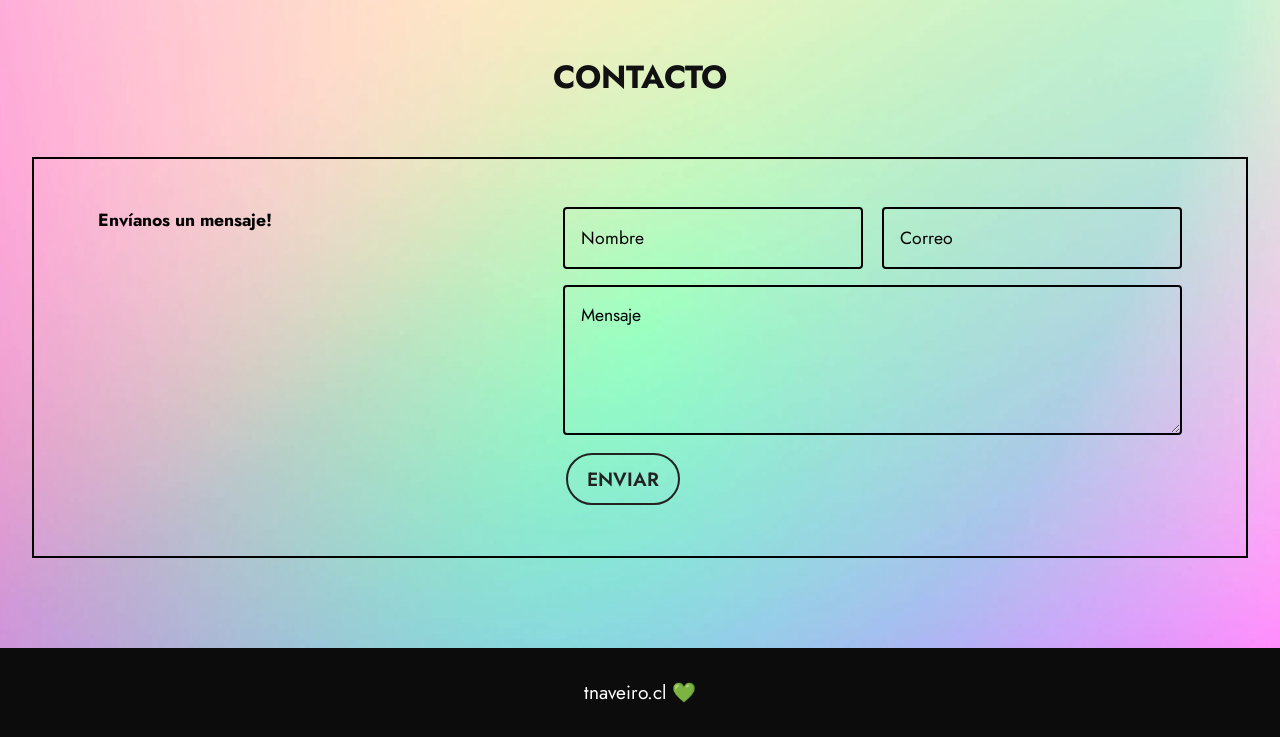
==== commit 2f8f1494: "Add files via upload" ====
--- a/index.html
+++ b/index.html
@@ -6,7 +6,7 @@
   <meta http-equiv="X-UA-Compatible" content="IE=edge">
   <meta name="generator" content="Mobirise v5.8.4, mobirise.com">
   <meta name="viewport" content="width=device-width, initial-scale=1, minimum-scale=1">
-  <link rel="shortcut icon" href="assets/images/logo-github.png" type="image/x-icon">
+  <link rel="shortcut icon" href="assets/images/logo-tnaveiro-network2-128x126.png" type="image/x-icon">
   <meta name="description" content="">
   
   
@@ -19,6 +19,7 @@
   <link rel="stylesheet" href="assets/animatecss/animate.css">
   <link rel="stylesheet" href="assets/chatbutton/floating-wpp.css">
   <link rel="stylesheet" href="assets/popup-overlay-plugin/style.css">
+  <link rel="stylesheet" href="assets/smart-cart/minicart-theme.css">
   <link rel="stylesheet" href="assets/formstyler/jquery.formstyler.css">
   <link rel="stylesheet" href="assets/formstyler/jquery.formstyler.theme.css">
   <link rel="stylesheet" href="assets/datepicker/jquery.datetimepicker.min.css">
@@ -92,15 +93,8 @@
             </button>
             <div class="collapse navbar-collapse" id="navbarSupportedContent">
                 
-                <div class="icons-menu">
-                    <a class="iconfont-wrapper" href="https://www.instagram.com/tnaveirof" target="_blank">
-                        <span class="p-2 mbr-iconfont socicon-instagram socicon"></span>
-                    </a>
-                    
-                    
-                    
-                </div>
-                
+                
+                <div class="navbar-buttons mbr-section-btn"><a class="btn btn-black display-4" href="index.html#form2-p"><span class="mobi-mbri mobi-mbri-letter mbr-iconfont mbr-iconfont-btn"></span>Escríbenos!&nbsp;</a></div>
             </div>
         </div>
     </nav>
@@ -119,7 +113,7 @@
                     <p class="mbr-text mbr-fonts-style display-1">
                         tnaveiro.cl</p>
                     <h1 class="mbr-section-title mbr-fonts-style display-5"><strong>Potenciamos tu negocio</strong></h1>
-                    <h2 class="mbr-section-subtitle mbr-fonts-style mb-4 display-5">Aseguramos tu continuidad operativa</h2>
+                    <h2 class="mbr-section-subtitle mbr-fonts-style mb-4 display-5">&nbsp; Aseguramos tu continuidad operativa</h2>
                     
 
                 </div>
@@ -143,7 +137,7 @@
             <div class="mbr-section-head">
                 <h4 class="mbr-section-title mbr-fonts-style mb-3 display-2">
                     <strong>¿QUÉ HACEMOS?</strong></h4>
-                
+                <p class="mbr-section-subtitle mbr-fonts-style mb-5 display-2"><strong>Nuestro objetivo</strong> es poder acompañar a emprendedores y/o empresas en su etapa inicial, apoyándolos con soluciones tecnológicas que permitan desarrollar su negocio, a un precio justo.&nbsp;<br></p>
             </div>
             <div class="row mt-4 justify-content-center">
                 <div class="item features-image сol-12 col-md-6 col-lg-4 active">
@@ -152,9 +146,9 @@
                             <img src="[data-uri]" data-slide-to="0" data-bs-slide-to="0" alt="" loading="lazy" class="lazyload" data-src="assets/images/home-infraestructura-600x600.png">
                         </div>
                         <div class="item-content mt-3">
-                            <h5 class="item-title mbr-fonts-style text-uppercase display-7"><strong>Te proveemos insfractructura, la mantenemos y </strong><br><strong>monitoreamos 24/7</strong></h5>
+                            <h5 class="item-title mbr-fonts-style text-uppercase display-7"><strong><br></strong><br><strong>Te proveemos insfractructura, la mantenemos y </strong><br><strong>monitoreamos 24/7</strong></h5>
                             
-                            <p class="mbr-text mbr-fonts-style mt-2 display-4"><br><br>Te proporcionamos cloud pública o privada, y te ayudamos a diseñar, optimizar, mantener y monitorear tu infraestructura.</p>
+                            <p class="mbr-text mbr-fonts-style mt-2 display-7"><br><br>Te proporcionamos cloud pública o privada, y te ayudamos a diseñar, optimizar, mantener y monitorear tu infraestructura.</p>
                         </div>
                     </div>
                 </div>
@@ -164,9 +158,9 @@
                             <img src="[data-uri]" data-slide-to="1" data-bs-slide-to="1" alt="" loading="lazy" class="lazyload" data-src="assets/images/home-ecommerce-600x600.png">
                         </div>
                         <div class="item-content mt-3">
-                            <h5 class="item-title mbr-fonts-style text-uppercase display-7"><strong>Construimos, entregamos soporte y apoyamos en la evolucion de tu sitio</strong><br><strong>E-commerce</strong></h5>
+                            <h5 class="item-title mbr-fonts-style text-uppercase display-7"><strong><br></strong><br><strong>Construimos, entregamos soporte y apoyamos en la evolucion de tu sitio</strong><br><strong>E-commerce</strong></h5>
                             
-                            <p class="mbr-text mbr-fonts-style mt-2 display-4"><br><br>Podemos armar tu E-Commerce,<br>administrarlo y mantenerlo.</p>
+                            <p class="mbr-text mbr-fonts-style mt-2 display-7"><br><br>Podemos armar tu E-Commerce,<br>administrarlo y mantenerlo.</p>
                         </div>
                     </div>
                 </div><div class="item features-image сol-12 col-md-6 col-lg-4">
@@ -175,16 +169,35 @@
                             <img src="[data-uri]" data-slide-to="2" data-bs-slide-to="2" alt="" loading="lazy" class="lazyload" data-src="assets/images/home-security-612x653.png">
                         </div>
                         <div class="item-content mt-3">
-                            <h5 class="item-title mbr-fonts-style text-uppercase display-7"><strong>Protegemos y aseguramos tu información ante posibles ataques de ciberseguridad</strong></h5>
+                            <h5 class="item-title mbr-fonts-style text-uppercase display-7"><strong><br>Protegemos y aseguramos tu información ante posibles ataques de ciberseguridad</strong></h5>
                             
-                            <p class="mbr-text mbr-fonts-style mt-2 display-4"><br><br>Organizamos tus procesos y protocolos, asegurando la información de tu negocio.<br>Prevenimos los ataques y las posibles amenazas de manera permanente.</p>
-                        </div>
-                    </div>
-                </div>
-                
-            </div>
-        </div>
-
+                            <p class="mbr-text mbr-fonts-style mt-2 display-7"><br><br><br>Organizamos tus procesos y protocolos, asegurando la información de tu negocio.<br>Prevenimos los ataques y las posibles amenazas de manera permanente.</p>
+                        </div>
+                    </div>
+                </div>
+                
+            </div>
+        </div>
+
+    </div>
+</section>
+
+<section data-bs-version="5.1" class="content4 cid-udIFqi5wGs" id="content4-17">
+    
+
+    
+    <div class="mbr-overlay" style="opacity: 0.2; background-color: rgb(255, 255, 255);">
+    </div>
+    <div class="container">
+        <div class="row justify-content-center">
+            <div class="title col-md-12 col-lg-10">
+                <h3 class="mbr-section-title mbr-fonts-style align-center mb-4 display-2">
+                    <strong>Si la seguridad te preocupa</strong></h3>
+                <h4 class="mbr-section-subtitle align-center mbr-fonts-style mb-4 display-5">
+                    Trabajamos con las principales Cloud's del mercado</h4>
+                
+            </div>
+        </div>
     </div>
 </section>
 
@@ -261,7 +274,7 @@
 
 			<div class="col-lg-7 col-md-12 my-auto mbr-form" data-form-type="formoid">
 				<!--Formbuilder Form-->
-				<form action="https://mobirise.eu/" method="POST" class="mbr-form form-with-styler" data-form-title="Form Name"><input type="hidden" name="email" data-form-email="true" value="10oo+6IdjyGzLOi8MVTfzsUGfvjFL90rqF3QYwZyanX96MjwnUDuhvZdiYBuvPUvn2ryMNtdmfHVCv/XO1OCeTUSBhsA3GORlDbRtd8+d/spklokTWxvk0JBZ8J97tpN.xgCFeHw2xl0EjVO8MnL5azNYNjKo5xTrK5ANweCZpyzIx4eslwfJ1NtKA82ziVae56YjqRWe3VykrYeGt4fYdPZKyOIiHEq2rsuVDP0rx0MhDJp5Ka7vb6uBp/b2HL9a">
+				<form action="https://mobirise.eu/" method="POST" class="mbr-form form-with-styler" data-form-title="Form Name"><input type="hidden" name="email" data-form-email="true" value="EhL9u4sX6RblNnSTRtFZNTE2Qw5G3CCWlFxU3Gmv9A4MY5DdRfrbevolErpubTiTimM02/yJYAINNSkzpmfVLfGtnGU4qjYVs15kwDxNH/n1dcse2/xI7h/XWFtTnaKJ.mBLo8Ek/Y78OjEBMwPy3fscRUdv9OhPtf9a+QKAbCLbfhyJsuZdLwGqc0ZORqmrTeUnUNT5IoeAdMtDOZLwTw3Bp7t4S2impD9zwlFQ1r1Uai7LduO+MFj7M4HI/IgHA">
 					<div class="row">
 						<div hidden="hidden" data-form-alert="" class="alert alert-success col-12">Thanks for filling out
 							the form!</div>
@@ -309,6 +322,8 @@
   <script src="assets/ytplayer/index.js"></script>
   <script src="assets/chatbutton/floating-wpp.js"></script>
   <script src="assets/chatbutton/script.js"></script>
+  <script src="assets/smart-cart/minicart.js"></script>
+  <script src="assets/smart-cart/minicart-customizer.js"></script>
   <script src="assets/formstyler/jquery.formstyler.js"></script>
   <script src="assets/formstyler/jquery.formstyler.min.js"></script>
   <script src="assets/datepicker/jquery.datetimepicker.full.js"></script>
@@ -319,7 +334,7 @@
   
   
   <input name="animation" type="hidden">
-  <script>"use strict";if("loading"in HTMLImageElement.prototype){document.querySelectorAll('img[loading="lazy"]').forEach(e=>{e.src=e.dataset.src;if(e.getAttribute("style")){e.setAttribute("data-temp-style",e.getAttribute("style"))};if(e.getAttribute("data-aspectratio")){e.style.paddingTop=100*e.getAttribute("data-aspectratio")+"%";e.style.height=0;}e.onload=function(){if(e.getAttribute("data-temp-style")){e.setAttribute("style", e.getAttribute("data-temp-style"))}else{e.removeAttribute("style")};e.removeAttribute("data-temp-style")}})}else{const e=document.createElement("script");e.src="https://cdnjs.cloudflare.com/ajax/libs/lazysizes/5.1.2/lazysizes.min.js";document.body.appendChild(e)}</script>
-<div id="chatbutton-wa" data-phone="+56987837089" data-showpopup="true" data-headertitle="👋 Escríbenos por Whatsapp!" data-popupmessage="Hola!👋" data-placeholder="Escribir" data-position="left" data-headercolor="#39847a" data-backgroundcolor="#e5ddd5" data-autoopentimeout="0" data-size="65px"><div class="floating-wpp-button" style="width: 65px; height: 65px;"><div class="floating-wpp-button-image"><!--?xml version="1.0" encoding="UTF-8" standalone="no"?--><svg xmlns="http://www.w3.org/2000/svg" xmlns:xlink="http://www.w3.org/1999/xlink" style="isolation:isolate" viewBox="0 0 800 800" width="65" height="65"><defs><clipPath id="_clipPath_A3g8G5hPEGG2L0B6hFCxamU4cc8rfqzQ"><rect width="800" height="800"></rect></clipPath></defs><g clip-path="url(#_clipPath_A3g8G5hPEGG2L0B6hFCxamU4cc8rfqzQ)"><g><path d=" M 787.59 800 L 12.41 800 C 5.556 800 0 793.332 0 785.108 L 0 14.892 C 0 6.667 5.556 0 12.41 0 L 787.59 0 C 794.444 0 800 6.667 800 14.892 L 800 785.108 C 800 793.332 794.444 800 787.59 800 Z " fill="rgb(37,211,102)"></path></g><g><path d=" M 508.558 450.429 C 502.67 447.483 473.723 433.24 468.325 431.273 C 462.929 429.308 459.003 428.328 455.078 434.22 C 451.153 440.114 439.869 453.377 436.434 457.307 C 433 461.236 429.565 461.729 423.677 458.78 C 417.79 455.834 398.818 449.617 376.328 429.556 C 358.825 413.943 347.008 394.663 343.574 388.768 C 340.139 382.873 343.207 379.687 346.155 376.752 C 348.804 374.113 352.044 369.874 354.987 366.436 C 357.931 362.999 358.912 360.541 360.875 356.614 C 362.837 352.683 361.857 349.246 360.383 346.299 C 358.912 343.352 347.136 314.369 342.231 302.579 C 337.451 291.099 332.597 292.654 328.983 292.472 C 325.552 292.301 321.622 292.265 317.698 292.265 C 313.773 292.265 307.394 293.739 301.996 299.632 C 296.6 305.527 281.389 319.772 281.389 348.752 C 281.389 377.735 302.487 405.731 305.431 409.661 C 308.376 413.592 346.949 473.062 406.015 498.566 C 420.062 504.634 431.03 508.256 439.581 510.969 C 453.685 515.451 466.521 514.818 476.666 513.302 C 487.978 511.613 511.502 499.06 516.409 485.307 C 521.315 471.55 521.315 459.762 519.842 457.307 C 518.371 454.851 514.446 453.377 508.558 450.429 Z  M 401.126 597.117 L 401.047 597.117 C 365.902 597.104 331.431 587.661 301.36 569.817 L 294.208 565.572 L 220.08 585.017 L 239.866 512.743 L 235.21 505.332 C 215.604 474.149 205.248 438.108 205.264 401.1 C 205.307 293.113 293.17 205.257 401.204 205.257 C 453.518 205.275 502.693 225.674 539.673 262.696 C 576.651 299.716 597.004 348.925 596.983 401.258 C 596.939 509.254 509.078 597.117 401.126 597.117 Z  M 567.816 234.565 C 523.327 190.024 464.161 165.484 401.124 165.458 C 271.24 165.458 165.529 271.161 165.477 401.085 C 165.46 442.617 176.311 483.154 196.932 518.892 L 163.502 641 L 288.421 608.232 C 322.839 627.005 361.591 636.901 401.03 636.913 L 401.126 636.913 L 401.127 636.913 C 530.998 636.913 636.717 531.2 636.77 401.274 C 636.794 338.309 612.306 279.105 567.816 234.565" fill-rule="evenodd" fill="rgb(255,255,255)"></path></g></g></svg></div></div></div>
- </body>
+  <div id="chatbutton-wa" data-phone="+56987837089" data-showpopup="true" data-headertitle="👋 Escríbenos por Whatsapp!" data-popupmessage="Hola!👋" data-placeholder="Escribir" data-position="left" data-headercolor="#39847a" data-backgroundcolor="#e5ddd5" data-autoopentimeout="0" data-size="65px"><div class="floating-wpp-button" style="width: 65px; height: 65px;"><div class="floating-wpp-button-image"><!--?xml version="1.0" encoding="UTF-8" standalone="no"?--><svg xmlns="http://www.w3.org/2000/svg" xmlns:xlink="http://www.w3.org/1999/xlink" style="isolation:isolate" viewBox="0 0 800 800" width="65" height="65"><defs><clipPath id="_clipPath_A3g8G5hPEGG2L0B6hFCxamU4cc8rfqzQ"><rect width="800" height="800"></rect></clipPath></defs><g clip-path="url(#_clipPath_A3g8G5hPEGG2L0B6hFCxamU4cc8rfqzQ)"><g><path d=" M 787.59 800 L 12.41 800 C 5.556 800 0 793.332 0 785.108 L 0 14.892 C 0 6.667 5.556 0 12.41 0 L 787.59 0 C 794.444 0 800 6.667 800 14.892 L 800 785.108 C 800 793.332 794.444 800 787.59 800 Z " fill="rgb(37,211,102)"></path></g><g><path d=" M 508.558 450.429 C 502.67 447.483 473.723 433.24 468.325 431.273 C 462.929 429.308 459.003 428.328 455.078 434.22 C 451.153 440.114 439.869 453.377 436.434 457.307 C 433 461.236 429.565 461.729 423.677 458.78 C 417.79 455.834 398.818 449.617 376.328 429.556 C 358.825 413.943 347.008 394.663 343.574 388.768 C 340.139 382.873 343.207 379.687 346.155 376.752 C 348.804 374.113 352.044 369.874 354.987 366.436 C 357.931 362.999 358.912 360.541 360.875 356.614 C 362.837 352.683 361.857 349.246 360.383 346.299 C 358.912 343.352 347.136 314.369 342.231 302.579 C 337.451 291.099 332.597 292.654 328.983 292.472 C 325.552 292.301 321.622 292.265 317.698 292.265 C 313.773 292.265 307.394 293.739 301.996 299.632 C 296.6 305.527 281.389 319.772 281.389 348.752 C 281.389 377.735 302.487 405.731 305.431 409.661 C 308.376 413.592 346.949 473.062 406.015 498.566 C 420.062 504.634 431.03 508.256 439.581 510.969 C 453.685 515.451 466.521 514.818 476.666 513.302 C 487.978 511.613 511.502 499.06 516.409 485.307 C 521.315 471.55 521.315 459.762 519.842 457.307 C 518.371 454.851 514.446 453.377 508.558 450.429 Z  M 401.126 597.117 L 401.047 597.117 C 365.902 597.104 331.431 587.661 301.36 569.817 L 294.208 565.572 L 220.08 585.017 L 239.866 512.743 L 235.21 505.332 C 215.604 474.149 205.248 438.108 205.264 401.1 C 205.307 293.113 293.17 205.257 401.204 205.257 C 453.518 205.275 502.693 225.674 539.673 262.696 C 576.651 299.716 597.004 348.925 596.983 401.258 C 596.939 509.254 509.078 597.117 401.126 597.117 Z  M 567.816 234.565 C 523.327 190.024 464.161 165.484 401.124 165.458 C 271.24 165.458 165.529 271.161 165.477 401.085 C 165.46 442.617 176.311 483.154 196.932 518.892 L 163.502 641 L 288.421 608.232 C 322.839 627.005 361.591 636.901 401.03 636.913 L 401.126 636.913 L 401.127 636.913 C 530.998 636.913 636.717 531.2 636.77 401.274 C 636.794 338.309 612.306 279.105 567.816 234.565" fill-rule="evenodd" fill="rgb(255,255,255)"></path></g></g></svg></div></div></div>
+ <script>"use strict";if("loading"in HTMLImageElement.prototype){document.querySelectorAll('img[loading="lazy"]').forEach(e=>{e.src=e.dataset.src;if(e.getAttribute("style")){e.setAttribute("data-temp-style",e.getAttribute("style"))};if(e.getAttribute("data-aspectratio")){e.style.paddingTop=100*e.getAttribute("data-aspectratio")+"%";e.style.height=0;}e.onload=function(){if(e.getAttribute("data-temp-style")){e.setAttribute("style", e.getAttribute("data-temp-style"))}else{e.removeAttribute("style")};e.removeAttribute("data-temp-style")}})}else{const e=document.createElement("script");e.src="https://cdnjs.cloudflare.com/ajax/libs/lazysizes/5.1.2/lazysizes.min.js";document.body.appendChild(e)}</script>
+</body>
 </html>
--- a/assets/mobirise/css/mbr-additional.css
+++ b/assets/mobirise/css/mbr-additional.css
@@ -842,6 +842,29 @@
 .cid-txTjwSIHRx .mbr-text,
 .cid-txTjwSIHRx .mbr-section-btn {
   text-align: center;
+}
+.cid-txTjwSIHRx .mbr-section-title {
+  text-align: center;
+}
+.cid-txTjwSIHRx .mbr-section-subtitle {
+  text-align: center;
+}
+.cid-udIFqi5wGs {
+  padding-top: 5rem;
+  padding-bottom: 3rem;
+  background-image: url("../../../assets/images/background5-1.jpeg");
+}
+.cid-udIFqi5wGs .mbr-fallback-image.disabled {
+  display: none;
+}
+.cid-udIFqi5wGs .mbr-fallback-image {
+  display: block;
+  background-size: cover;
+  background-position: center center;
+  width: 100%;
+  height: 100%;
+  position: absolute;
+  top: 0;
 }
 .cid-txTdf7A1eT {
   padding-top: 5rem;
@@ -1144,7 +1167,7 @@
 }
 .cid-t8B0B0P4kW .dropdown-menu,
 .cid-t8B0B0P4kW .navbar.opened {
-  background: #000000 !important;
+  background: #bbbbbb !important;
 }
 .cid-t8B0B0P4kW .nav-item:focus,
 .cid-t8B0B0P4kW .nav-link:focus {
@@ -1178,7 +1201,7 @@
   min-height: 70px;
   transition: all 0.3s;
   border-bottom: 1px solid transparent;
-  background: rgba(0, 0, 0, 0.1);
+  background: rgba(187, 187, 187, 0.5);
 }
 .cid-t8B0B0P4kW .navbar.opened {
   transition: all 0.3s;
@@ -1318,7 +1341,7 @@
   padding: 0.667em 1.667em;
 }
 .cid-t8B0B0P4kW .navbar.navbar-expand-lg .dropdown .dropdown-menu {
-  background: #000000;
+  background: #bbbbbb;
 }
 .cid-t8B0B0P4kW .navbar.navbar-expand-lg .dropdown .dropdown-menu .dropdown-submenu {
   margin: 0;
--- a/assets/mobirise/css/mbr-additional.css
+++ b/assets/mobirise/css/mbr-additional.css
@@ -842,6 +842,29 @@
 .cid-txTjwSIHRx .mbr-text,
 .cid-txTjwSIHRx .mbr-section-btn {
   text-align: center;
+}
+.cid-txTjwSIHRx .mbr-section-title {
+  text-align: center;
+}
+.cid-txTjwSIHRx .mbr-section-subtitle {
+  text-align: center;
+}
+.cid-udIFqi5wGs {
+  padding-top: 5rem;
+  padding-bottom: 3rem;
+  background-image: url("../../../assets/images/background5-1.jpeg");
+}
+.cid-udIFqi5wGs .mbr-fallback-image.disabled {
+  display: none;
+}
+.cid-udIFqi5wGs .mbr-fallback-image {
+  display: block;
+  background-size: cover;
+  background-position: center center;
+  width: 100%;
+  height: 100%;
+  position: absolute;
+  top: 0;
 }
 .cid-txTdf7A1eT {
   padding-top: 5rem;
@@ -1144,7 +1167,7 @@
 }
 .cid-t8B0B0P4kW .dropdown-menu,
 .cid-t8B0B0P4kW .navbar.opened {
-  background: #000000 !important;
+  background: #bbbbbb !important;
 }
 .cid-t8B0B0P4kW .nav-item:focus,
 .cid-t8B0B0P4kW .nav-link:focus {
@@ -1178,7 +1201,7 @@
   min-height: 70px;
   transition: all 0.3s;
   border-bottom: 1px solid transparent;
-  background: rgba(0, 0, 0, 0.1);
+  background: rgba(187, 187, 187, 0.5);
 }
 .cid-t8B0B0P4kW .navbar.opened {
   transition: all 0.3s;
@@ -1318,7 +1341,7 @@
   padding: 0.667em 1.667em;
 }
 .cid-t8B0B0P4kW .navbar.navbar-expand-lg .dropdown .dropdown-menu {
-  background: #000000;
+  background: #bbbbbb;
 }
 .cid-t8B0B0P4kW .navbar.navbar-expand-lg .dropdown .dropdown-menu .dropdown-submenu {
   margin: 0;
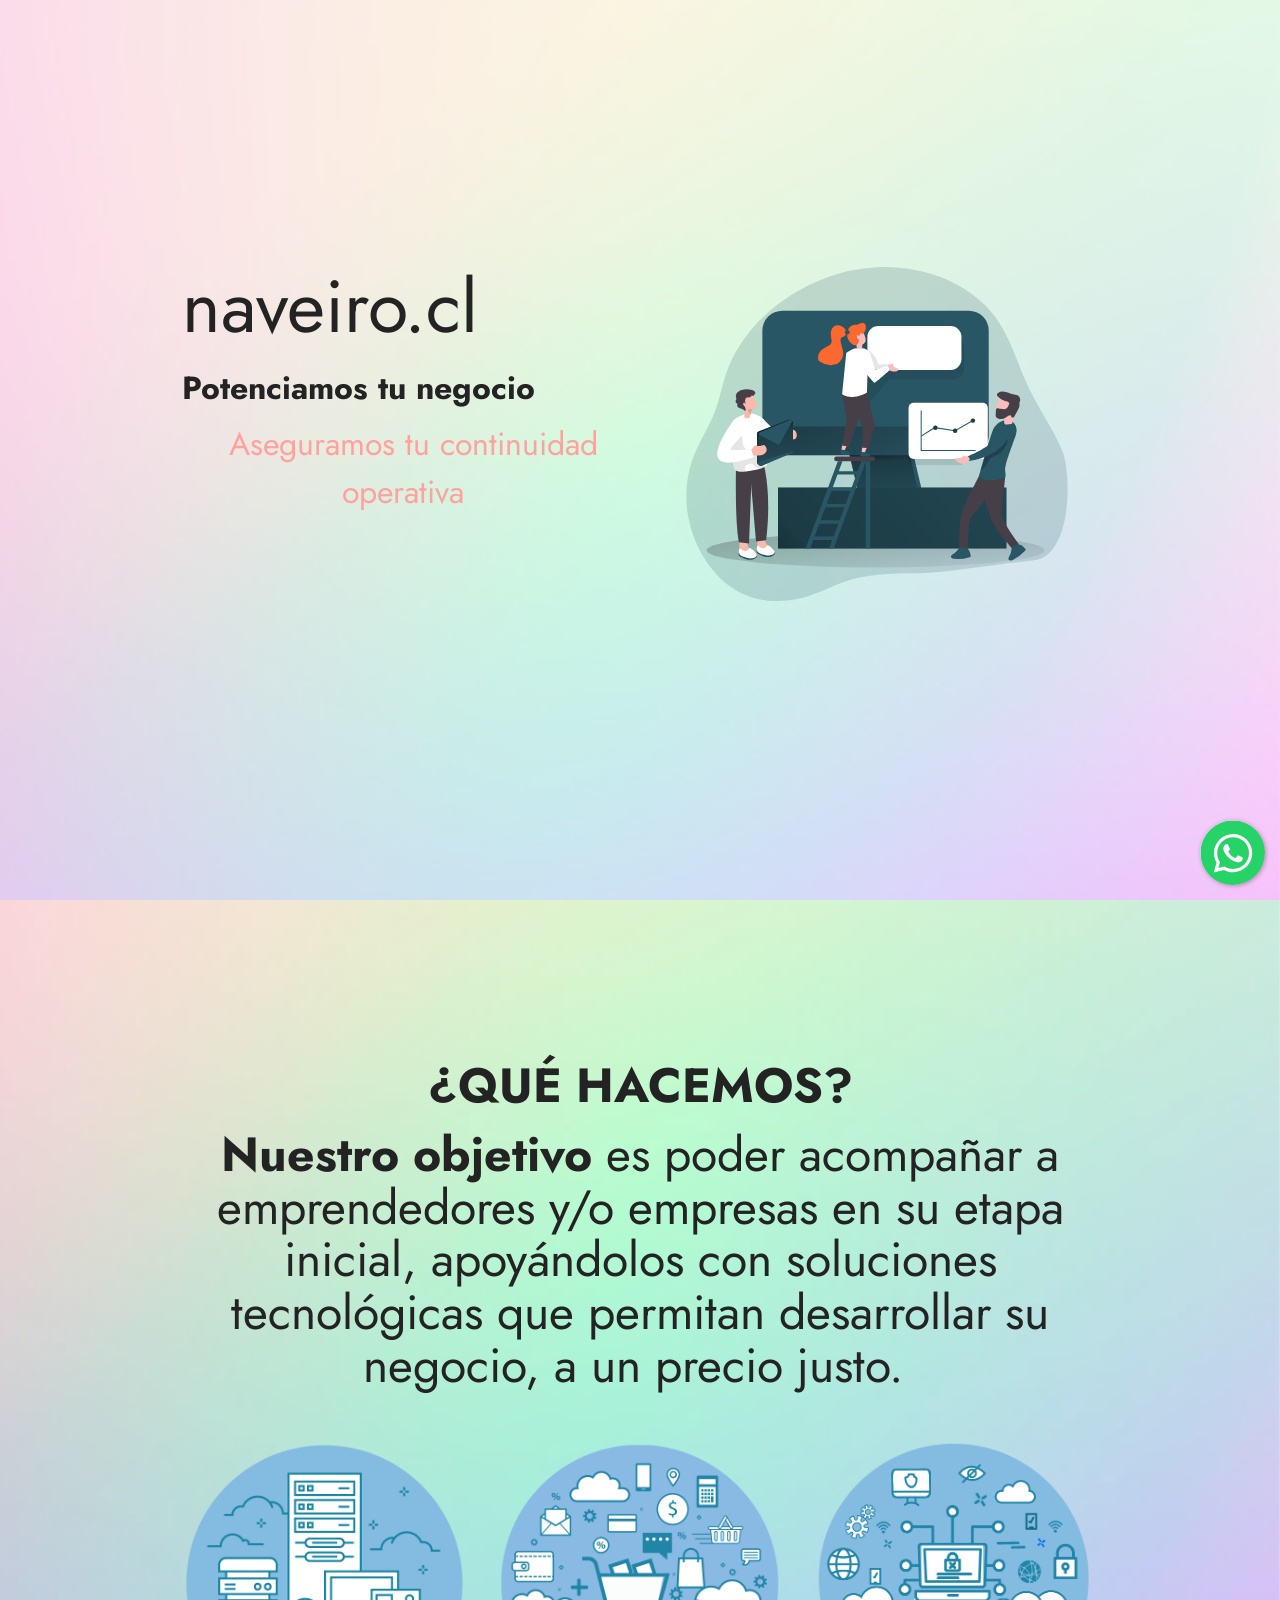
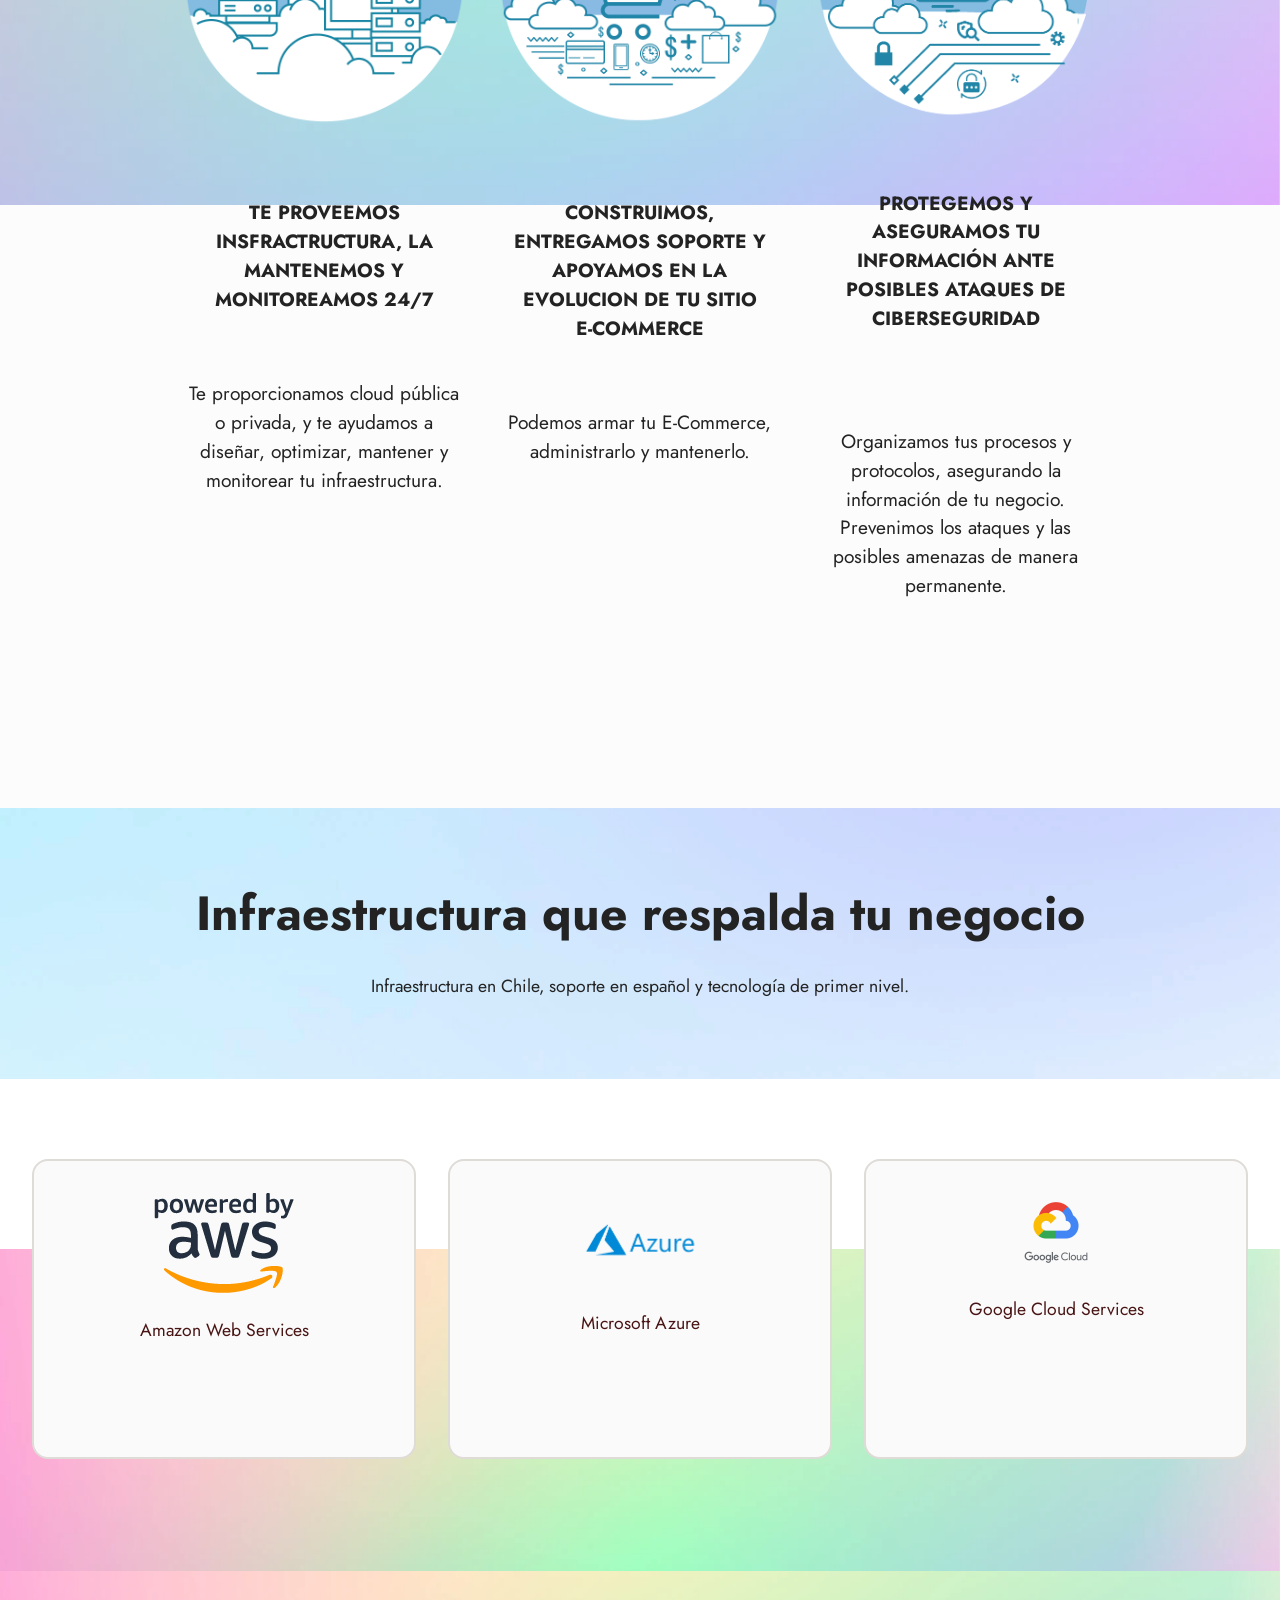
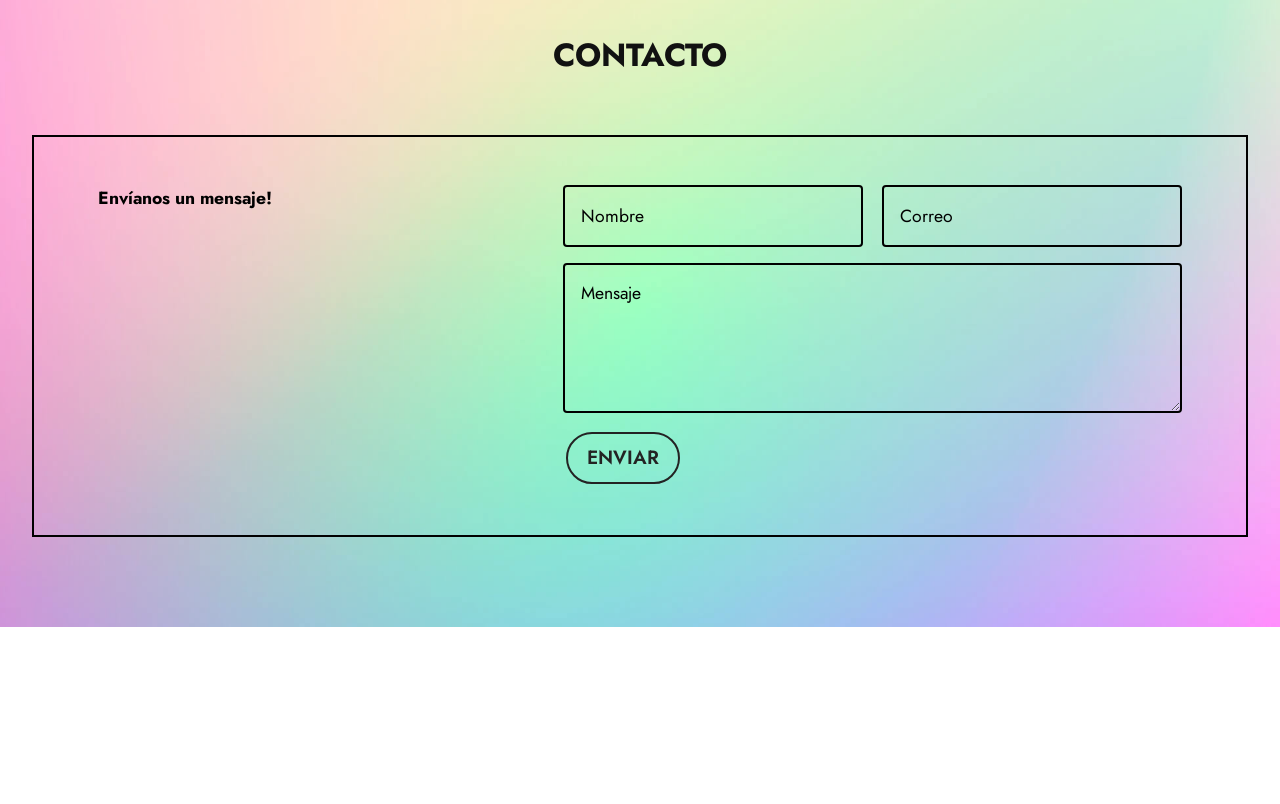
==== commit 184f7222: "Add files via upload UPDATE JULIO 2026" ====
--- a/index.html
+++ b/index.html
@@ -1,10 +1,10 @@
 <!DOCTYPE html>
 <html  >
 <head>
-  <!-- Site made with Mobirise Website Builder v5.8.4, https://mobirise.com -->
+  <!-- Site made with Mobirise Website Builder v5.9.18, https://mobirise.com -->
   <meta charset="UTF-8">
   <meta http-equiv="X-UA-Compatible" content="IE=edge">
-  <meta name="generator" content="Mobirise v5.8.4, mobirise.com">
+  <meta name="generator" content="Mobirise v5.9.18, mobirise.com">
   <meta name="viewport" content="width=device-width, initial-scale=1, minimum-scale=1">
   <link rel="shortcut icon" href="assets/images/logo-tnaveiro-network2-128x126.png" type="image/x-icon">
   <meta name="description" content="">
@@ -23,12 +23,10 @@
   <link rel="stylesheet" href="assets/formstyler/jquery.formstyler.css">
   <link rel="stylesheet" href="assets/formstyler/jquery.formstyler.theme.css">
   <link rel="stylesheet" href="assets/datepicker/jquery.datetimepicker.min.css">
-  <link rel="stylesheet" href="assets/dropdown/css/style.css">
-  <link rel="stylesheet" href="assets/socicon/css/styles.css">
   <link rel="stylesheet" href="assets/theme/css/style.css">
   <link rel="preload" href="https://fonts.googleapis.com/css?family=Jost:100,200,300,400,500,600,700,800,900,100i,200i,300i,400i,500i,600i,700i,800i,900i&display=swap" as="style" onload="this.onload=null;this.rel='stylesheet'">
   <noscript><link rel="stylesheet" href="https://fonts.googleapis.com/css?family=Jost:100,200,300,400,500,600,700,800,900,100i,200i,300i,400i,500i,600i,700i,800i,900i&display=swap"></noscript>
-  <link rel="preload" as="style" href="assets/mobirise/css/mbr-additional.css"><link rel="stylesheet" href="assets/mobirise/css/mbr-additional.css" type="text/css">
+  <link rel="preload" as="style" href="assets/mobirise/css/mbr-additional.css?v=DnXQGl"><link rel="stylesheet" href="assets/mobirise/css/mbr-additional.css?v=DnXQGl" type="text/css">
 
   
   <!-- No seleccionar texto -->    
@@ -75,32 +73,7 @@
 
 
   
-  <section data-bs-version="5.1" class="menu menu3 cid-t8B0B0P4kW" once="menu" id="menu3-0">
-    
-    <nav class="navbar navbar-dropdown navbar-fixed-top navbar-expand-lg">
-        <div class="container-fluid">
-            <div class="navbar-brand">
-                
-                
-            </div>
-            <button class="navbar-toggler" type="button" data-toggle="collapse" data-bs-toggle="collapse" data-target="#navbarSupportedContent" data-bs-target="#navbarSupportedContent" aria-controls="navbarNavAltMarkup" aria-expanded="false" aria-label="Toggle navigation">
-                <div class="hamburger">
-                    <span></span>
-                    <span></span>
-                    <span></span>
-                    <span></span>
-                </div>
-            </button>
-            <div class="collapse navbar-collapse" id="navbarSupportedContent">
-                
-                
-                <div class="navbar-buttons mbr-section-btn"><a class="btn btn-black display-4" href="index.html#form2-p"><span class="mobi-mbri mobi-mbri-letter mbr-iconfont mbr-iconfont-btn"></span>Escríbenos!&nbsp;</a></div>
-            </div>
-        </div>
-    </nav>
-</section>
-
-<section data-bs-version="5.1" class="header1 cid-txTjxF1A7U mbr-fullscreen mbr-parallax-background" id="header1-15">
+  <section data-bs-version="5.1" class="header1 cid-txTjxF1A7U mbr-fullscreen mbr-parallax-background" id="header1-15">
 
     
 
@@ -110,8 +83,7 @@
         <div class="wrapper">
             <div class="row">
                 <div class="col-12 col-lg-6">
-                    <p class="mbr-text mbr-fonts-style display-1">
-                        tnaveiro.cl</p>
+                    <p class="mbr-text mbr-fonts-style display-1">naveiro.cl</p>
                     <h1 class="mbr-section-title mbr-fonts-style display-5"><strong>Potenciamos tu negocio</strong></h1>
                     <h2 class="mbr-section-subtitle mbr-fonts-style mb-4 display-5">&nbsp; Aseguramos tu continuidad operativa</h2>
                     
@@ -191,10 +163,8 @@
     <div class="container">
         <div class="row justify-content-center">
             <div class="title col-md-12 col-lg-10">
-                <h3 class="mbr-section-title mbr-fonts-style align-center mb-4 display-2">
-                    <strong>Si la seguridad te preocupa</strong></h3>
-                <h4 class="mbr-section-subtitle align-center mbr-fonts-style mb-4 display-5">
-                    Trabajamos con las principales Cloud's del mercado</h4>
+                <h3 class="mbr-section-title mbr-fonts-style align-center mb-4 display-2"><strong>Infraestructura que respalda tu negocio</strong></h3>
+                <h4 class="mbr-section-subtitle align-center mbr-fonts-style mb-4 display-4">Infraestructura en Chile, soporte en español y tecnología de primer nivel.</h4>
                 
             </div>
         </div>
@@ -274,7 +244,7 @@
 
 			<div class="col-lg-7 col-md-12 my-auto mbr-form" data-form-type="formoid">
 				<!--Formbuilder Form-->
-				<form action="https://mobirise.eu/" method="POST" class="mbr-form form-with-styler" data-form-title="Form Name"><input type="hidden" name="email" data-form-email="true" value="EhL9u4sX6RblNnSTRtFZNTE2Qw5G3CCWlFxU3Gmv9A4MY5DdRfrbevolErpubTiTimM02/yJYAINNSkzpmfVLfGtnGU4qjYVs15kwDxNH/n1dcse2/xI7h/XWFtTnaKJ.mBLo8Ek/Y78OjEBMwPy3fscRUdv9OhPtf9a+QKAbCLbfhyJsuZdLwGqc0ZORqmrTeUnUNT5IoeAdMtDOZLwTw3Bp7t4S2impD9zwlFQ1r1Uai7LduO+MFj7M4HI/IgHA">
+				<form action="https://mobirise.eu/" method="POST" class="mbr-form form-with-styler" data-form-title="Form Name"><input type="hidden" name="email" data-form-email="true" value="nJ8aUuR7TeP34eyVNjXH8aDIV9DKygnVu1EadQNeMR+qnaCLQ+WdWUPCWZc8ikrVjr1gv1KcMoobe6sfM39vAoTWzDvyxaCBpIYQxsgavkQ60KAoaYnzNGAlC0OMc6j5.ESPNFJfhkuYPG8CYKUqMFJIyb25afcA3jDuYuiQdaA72D0EA1WGoG4WCdmLy7d509oGnBPgJ2ea5w9paVQJ36s0mDN8+XA9G2pLyMHMagjeH8xaaCC2Ge5E29h10CUTN">
 					<div class="row">
 						<div hidden="hidden" data-form-alert="" class="alert alert-success col-12">Thanks for filling out
 							the form!</div>
@@ -300,7 +270,7 @@
 	</div>
 </section>
 
-<section data-bs-version="5.1" class="footer7 cid-t8B0KNTGgv mbr-parallax-background" once="footers" id="footer7-2">
+<section data-bs-version="5.1" class="footer7 cid-t8B0KNTGgv mbr-reveal mbr-parallax-background" once="footers" id="footer7-2">
 
     
 
@@ -309,7 +279,7 @@
     <div class="container">
         <div class="media-container-row align-center mbr-white">
             <div class="col-12">
-                <p class="mbr-text mb-0 mbr-fonts-style display-7"><a href="https://tnaveiro.cl" class="text-primary">tnaveiro.cl</a> <a href="https://tnaveiro.cl" class="text-primary">💚</a></p>
+                <p class="mbr-text mb-0 mbr-fonts-style display-7"><a href="https://naveiro.cl" class="text-primary">naveiro.cl</a> <a href="https://tnaveiro.cl" class="text-primary">💚</a></p>
             </div>
         </div>
     </div>
@@ -327,7 +297,6 @@
   <script src="assets/formstyler/jquery.formstyler.js"></script>
   <script src="assets/formstyler/jquery.formstyler.min.js"></script>
   <script src="assets/datepicker/jquery.datetimepicker.full.js"></script>
-  <script src="assets/dropdown/js/navbar-dropdown.js"></script>
   <script src="assets/theme/js/script.js"></script>
   <script src="assets/formoid/formoid.min.js"></script>
   
--- a/assets/mobirise/css/mbr-additional.css
+++ b/assets/mobirise/css/mbr-additional.css
@@ -1099,347 +1099,3 @@
 .cid-t8B0KNTGgv .media-container-row .mbr-text {
   text-align: center;
 }
-.cid-t8B0B0P4kW {
-  z-index: 1000;
-  width: 100%;
-}
-.cid-t8B0B0P4kW nav.navbar {
-  position: fixed;
-}
-.cid-t8B0B0P4kW .dropdown-item:before {
-  font-family: Moririse2 !important;
-  content: "\e966";
-  display: inline-block;
-  width: 0;
-  position: absolute;
-  left: 1rem;
-  top: 0.5rem;
-  margin-right: 0.5rem;
-  line-height: 1;
-  font-size: inherit;
-  vertical-align: middle;
-  text-align: center;
-  overflow: hidden;
-  transform: scale(0, 1);
-  transition: all 0.25s ease-in-out;
-}
-.cid-t8B0B0P4kW .dropdown-menu {
-  padding: 0;
-  border-radius: 4px;
-  box-shadow: 0 1px 3px 0 rgba(0, 0, 0, 0.1);
-}
-.cid-t8B0B0P4kW .dropdown-item {
-  border-bottom: 1px solid #e6e6e6;
-}
-.cid-t8B0B0P4kW .dropdown-item:hover,
-.cid-t8B0B0P4kW .dropdown-item:focus {
-  background: #ffffff !important;
-  color: white !important;
-}
-.cid-t8B0B0P4kW .dropdown-item:first-child {
-  border-top-left-radius: 4px;
-  border-top-right-radius: 4px;
-}
-.cid-t8B0B0P4kW .dropdown-item:last-child {
-  border-bottom: none;
-  border-bottom-left-radius: 4px;
-  border-bottom-right-radius: 4px;
-}
-.cid-t8B0B0P4kW .nav-dropdown .link {
-  padding: 0 0.3em !important;
-  margin: 0.667em 1em !important;
-}
-.cid-t8B0B0P4kW .nav-dropdown .link.dropdown-toggle::after {
-  margin-left: 0.5rem;
-  margin-top: 0.2rem;
-}
-.cid-t8B0B0P4kW .nav-link {
-  position: relative;
-}
-.cid-t8B0B0P4kW .container {
-  display: flex;
-  margin: auto;
-}
-.cid-t8B0B0P4kW .iconfont-wrapper {
-  color: #ffffff !important;
-  font-size: 1.5rem;
-  padding-right: 0.5rem;
-}
-.cid-t8B0B0P4kW .dropdown-menu,
-.cid-t8B0B0P4kW .navbar.opened {
-  background: #bbbbbb !important;
-}
-.cid-t8B0B0P4kW .nav-item:focus,
-.cid-t8B0B0P4kW .nav-link:focus {
-  outline: none;
-}
-.cid-t8B0B0P4kW .dropdown .dropdown-menu .dropdown-item {
-  width: auto;
-  transition: all 0.25s ease-in-out;
-}
-.cid-t8B0B0P4kW .dropdown .dropdown-menu .dropdown-item::after {
-  right: 0.5rem;
-}
-.cid-t8B0B0P4kW .dropdown .dropdown-menu .dropdown-item .mbr-iconfont {
-  margin-right: 0.5rem;
-  vertical-align: sub;
-}
-.cid-t8B0B0P4kW .dropdown .dropdown-menu .dropdown-item .mbr-iconfont:before {
-  display: inline-block;
-  transform: scale(1, 1);
-  transition: all 0.25s ease-in-out;
-}
-.cid-t8B0B0P4kW .collapsed .dropdown-menu .dropdown-item:before {
-  display: none;
-}
-.cid-t8B0B0P4kW .collapsed .dropdown .dropdown-menu .dropdown-item {
-  padding: 0.235em 1.5em 0.235em 1.5em !important;
-  transition: none;
-  margin: 0 !important;
-}
-.cid-t8B0B0P4kW .navbar {
-  min-height: 70px;
-  transition: all 0.3s;
-  border-bottom: 1px solid transparent;
-  background: rgba(187, 187, 187, 0.5);
-}
-.cid-t8B0B0P4kW .navbar.opened {
-  transition: all 0.3s;
-}
-.cid-t8B0B0P4kW .navbar .dropdown-item {
-  padding: 0.5rem 1.8rem;
-}
-.cid-t8B0B0P4kW .navbar .navbar-logo img {
-  width: auto;
-}
-.cid-t8B0B0P4kW .navbar .navbar-collapse {
-  justify-content: flex-end;
-  z-index: 1;
-}
-.cid-t8B0B0P4kW .navbar.collapsed {
-  justify-content: center;
-}
-.cid-t8B0B0P4kW .navbar.collapsed .nav-item .nav-link::before {
-  display: none;
-}
-.cid-t8B0B0P4kW .navbar.collapsed.opened .dropdown-menu {
-  top: 0;
-}
-.cid-t8B0B0P4kW .navbar.collapsed .dropdown-menu .dropdown-submenu {
-  left: 0 !important;
-}
-.cid-t8B0B0P4kW .navbar.collapsed .dropdown-menu .dropdown-item:after {
-  right: auto;
-}
-.cid-t8B0B0P4kW .navbar.collapsed .dropdown-menu .dropdown-toggle[data-toggle="dropdown-submenu"]:after {
-  margin-left: 0.5rem;
-  margin-top: 0.2rem;
-  border-top: 0.35em solid;
-  border-right: 0.35em solid transparent;
-  border-left: 0.35em solid transparent;
-  border-bottom: 0;
-  top: 41%;
-}
-.cid-t8B0B0P4kW .navbar.collapsed ul.navbar-nav li {
-  margin: auto;
-}
-.cid-t8B0B0P4kW .navbar.collapsed .dropdown-menu .dropdown-item {
-  padding: 0.25rem 1.5rem;
-  text-align: center;
-}
-.cid-t8B0B0P4kW .navbar.collapsed .icons-menu {
-  padding-left: 0;
-  padding-right: 0;
-  padding-top: 0.5rem;
-  padding-bottom: 0.5rem;
-}
-@media (max-width: 991px) {
-  .cid-t8B0B0P4kW .navbar .nav-item .nav-link::before {
-    display: none;
-  }
-  .cid-t8B0B0P4kW .navbar.opened .dropdown-menu {
-    top: 0;
-  }
-  .cid-t8B0B0P4kW .navbar .dropdown-menu .dropdown-submenu {
-    left: 0 !important;
-  }
-  .cid-t8B0B0P4kW .navbar .dropdown-menu .dropdown-item:after {
-    right: auto;
-  }
-  .cid-t8B0B0P4kW .navbar .dropdown-menu .dropdown-toggle[data-toggle="dropdown-submenu"]:after {
-    margin-left: 0.5rem;
-    margin-top: 0.2rem;
-    border-top: 0.35em solid;
-    border-right: 0.35em solid transparent;
-    border-left: 0.35em solid transparent;
-    border-bottom: 0;
-    top: 40%;
-  }
-  .cid-t8B0B0P4kW .navbar .navbar-logo img {
-    height: 3rem !important;
-  }
-  .cid-t8B0B0P4kW .navbar ul.navbar-nav li {
-    margin: auto;
-  }
-  .cid-t8B0B0P4kW .navbar .dropdown-menu .dropdown-item {
-    padding: 0.25rem 1.5rem !important;
-    text-align: center;
-  }
-  .cid-t8B0B0P4kW .navbar .navbar-brand {
-    flex-shrink: initial;
-    flex-basis: auto;
-    word-break: break-word;
-    padding-right: 2rem;
-  }
-  .cid-t8B0B0P4kW .navbar .navbar-toggler {
-    flex-basis: auto;
-  }
-  .cid-t8B0B0P4kW .navbar .icons-menu {
-    padding-left: 0;
-    padding-top: 0.5rem;
-    padding-bottom: 0.5rem;
-  }
-}
-.cid-t8B0B0P4kW .navbar.navbar-short {
-  min-height: 60px;
-}
-.cid-t8B0B0P4kW .navbar.navbar-short .navbar-logo img {
-  height: 2.5rem !important;
-}
-.cid-t8B0B0P4kW .navbar.navbar-short .navbar-brand {
-  min-height: 60px;
-  padding: 0;
-}
-.cid-t8B0B0P4kW .navbar-brand {
-  min-height: 70px;
-  flex-shrink: 0;
-  align-items: center;
-  margin-right: 0;
-  padding: 10px 0;
-  transition: all 0.3s;
-  word-break: break-word;
-  z-index: 1;
-}
-.cid-t8B0B0P4kW .navbar-brand .navbar-caption {
-  line-height: inherit !important;
-}
-.cid-t8B0B0P4kW .navbar-brand .navbar-logo a {
-  outline: none;
-}
-.cid-t8B0B0P4kW .dropdown-item.active,
-.cid-t8B0B0P4kW .dropdown-item:active {
-  background-color: transparent;
-}
-.cid-t8B0B0P4kW .navbar-expand-lg .navbar-nav .nav-link {
-  padding: 0;
-}
-.cid-t8B0B0P4kW .nav-dropdown .link.dropdown-toggle {
-  margin-right: 1.667em;
-}
-.cid-t8B0B0P4kW .nav-dropdown .link.dropdown-toggle[aria-expanded="true"] {
-  margin-right: 0;
-  padding: 0.667em 1.667em;
-}
-.cid-t8B0B0P4kW .navbar.navbar-expand-lg .dropdown .dropdown-menu {
-  background: #bbbbbb;
-}
-.cid-t8B0B0P4kW .navbar.navbar-expand-lg .dropdown .dropdown-menu .dropdown-submenu {
-  margin: 0;
-  left: 100%;
-}
-.cid-t8B0B0P4kW .navbar .dropdown.open > .dropdown-menu {
-  display: block;
-}
-.cid-t8B0B0P4kW ul.navbar-nav {
-  flex-wrap: wrap;
-}
-.cid-t8B0B0P4kW .navbar-buttons {
-  text-align: center;
-  min-width: 170px;
-}
-.cid-t8B0B0P4kW button.navbar-toggler {
-  outline: none;
-  width: 31px;
-  height: 20px;
-  cursor: pointer;
-  transition: all 0.2s;
-  position: relative;
-  align-self: center;
-}
-.cid-t8B0B0P4kW button.navbar-toggler .hamburger span {
-  position: absolute;
-  right: 0;
-  width: 30px;
-  height: 2px;
-  border-right: 5px;
-  background-color: #ffffff;
-}
-.cid-t8B0B0P4kW button.navbar-toggler .hamburger span:nth-child(1) {
-  top: 0;
-  transition: all 0.2s;
-}
-.cid-t8B0B0P4kW button.navbar-toggler .hamburger span:nth-child(2) {
-  top: 8px;
-  transition: all 0.15s;
-}
-.cid-t8B0B0P4kW button.navbar-toggler .hamburger span:nth-child(3) {
-  top: 8px;
-  transition: all 0.15s;
-}
-.cid-t8B0B0P4kW button.navbar-toggler .hamburger span:nth-child(4) {
-  top: 16px;
-  transition: all 0.2s;
-}
-.cid-t8B0B0P4kW nav.opened .hamburger span:nth-child(1) {
-  top: 8px;
-  width: 0;
-  opacity: 0;
-  right: 50%;
-  transition: all 0.2s;
-}
-.cid-t8B0B0P4kW nav.opened .hamburger span:nth-child(2) {
-  transform: rotate(45deg);
-  transition: all 0.25s;
-}
-.cid-t8B0B0P4kW nav.opened .hamburger span:nth-child(3) {
-  transform: rotate(-45deg);
-  transition: all 0.25s;
-}
-.cid-t8B0B0P4kW nav.opened .hamburger span:nth-child(4) {
-  top: 8px;
-  width: 0;
-  opacity: 0;
-  right: 50%;
-  transition: all 0.2s;
-}
-.cid-t8B0B0P4kW .navbar-dropdown {
-  padding: 0 1rem;
-  position: fixed;
-}
-.cid-t8B0B0P4kW a.nav-link {
-  display: flex;
-  align-items: center;
-  justify-content: center;
-}
-.cid-t8B0B0P4kW .icons-menu {
-  flex-wrap: nowrap;
-  display: flex;
-  justify-content: center;
-  padding-left: 1rem;
-  padding-right: 1rem;
-  padding-top: 0.3rem;
-  text-align: center;
-}
-@media screen and (-ms-high-contrast: active), (-ms-high-contrast: none) {
-  .cid-t8B0B0P4kW .navbar {
-    height: 70px;
-  }
-  .cid-t8B0B0P4kW .navbar.opened {
-    height: auto;
-  }
-  .cid-t8B0B0P4kW .nav-item .nav-link:hover::before {
-    width: 175%;
-    max-width: calc(100% + 2rem);
-    left: -1rem;
-  }
-}
--- a/assets/mobirise/css/mbr-additional.css
+++ b/assets/mobirise/css/mbr-additional.css
@@ -1099,347 +1099,3 @@
 .cid-t8B0KNTGgv .media-container-row .mbr-text {
   text-align: center;
 }
-.cid-t8B0B0P4kW {
-  z-index: 1000;
-  width: 100%;
-}
-.cid-t8B0B0P4kW nav.navbar {
-  position: fixed;
-}
-.cid-t8B0B0P4kW .dropdown-item:before {
-  font-family: Moririse2 !important;
-  content: "\e966";
-  display: inline-block;
-  width: 0;
-  position: absolute;
-  left: 1rem;
-  top: 0.5rem;
-  margin-right: 0.5rem;
-  line-height: 1;
-  font-size: inherit;
-  vertical-align: middle;
-  text-align: center;
-  overflow: hidden;
-  transform: scale(0, 1);
-  transition: all 0.25s ease-in-out;
-}
-.cid-t8B0B0P4kW .dropdown-menu {
-  padding: 0;
-  border-radius: 4px;
-  box-shadow: 0 1px 3px 0 rgba(0, 0, 0, 0.1);
-}
-.cid-t8B0B0P4kW .dropdown-item {
-  border-bottom: 1px solid #e6e6e6;
-}
-.cid-t8B0B0P4kW .dropdown-item:hover,
-.cid-t8B0B0P4kW .dropdown-item:focus {
-  background: #ffffff !important;
-  color: white !important;
-}
-.cid-t8B0B0P4kW .dropdown-item:first-child {
-  border-top-left-radius: 4px;
-  border-top-right-radius: 4px;
-}
-.cid-t8B0B0P4kW .dropdown-item:last-child {
-  border-bottom: none;
-  border-bottom-left-radius: 4px;
-  border-bottom-right-radius: 4px;
-}
-.cid-t8B0B0P4kW .nav-dropdown .link {
-  padding: 0 0.3em !important;
-  margin: 0.667em 1em !important;
-}
-.cid-t8B0B0P4kW .nav-dropdown .link.dropdown-toggle::after {
-  margin-left: 0.5rem;
-  margin-top: 0.2rem;
-}
-.cid-t8B0B0P4kW .nav-link {
-  position: relative;
-}
-.cid-t8B0B0P4kW .container {
-  display: flex;
-  margin: auto;
-}
-.cid-t8B0B0P4kW .iconfont-wrapper {
-  color: #ffffff !important;
-  font-size: 1.5rem;
-  padding-right: 0.5rem;
-}
-.cid-t8B0B0P4kW .dropdown-menu,
-.cid-t8B0B0P4kW .navbar.opened {
-  background: #bbbbbb !important;
-}
-.cid-t8B0B0P4kW .nav-item:focus,
-.cid-t8B0B0P4kW .nav-link:focus {
-  outline: none;
-}
-.cid-t8B0B0P4kW .dropdown .dropdown-menu .dropdown-item {
-  width: auto;
-  transition: all 0.25s ease-in-out;
-}
-.cid-t8B0B0P4kW .dropdown .dropdown-menu .dropdown-item::after {
-  right: 0.5rem;
-}
-.cid-t8B0B0P4kW .dropdown .dropdown-menu .dropdown-item .mbr-iconfont {
-  margin-right: 0.5rem;
-  vertical-align: sub;
-}
-.cid-t8B0B0P4kW .dropdown .dropdown-menu .dropdown-item .mbr-iconfont:before {
-  display: inline-block;
-  transform: scale(1, 1);
-  transition: all 0.25s ease-in-out;
-}
-.cid-t8B0B0P4kW .collapsed .dropdown-menu .dropdown-item:before {
-  display: none;
-}
-.cid-t8B0B0P4kW .collapsed .dropdown .dropdown-menu .dropdown-item {
-  padding: 0.235em 1.5em 0.235em 1.5em !important;
-  transition: none;
-  margin: 0 !important;
-}
-.cid-t8B0B0P4kW .navbar {
-  min-height: 70px;
-  transition: all 0.3s;
-  border-bottom: 1px solid transparent;
-  background: rgba(187, 187, 187, 0.5);
-}
-.cid-t8B0B0P4kW .navbar.opened {
-  transition: all 0.3s;
-}
-.cid-t8B0B0P4kW .navbar .dropdown-item {
-  padding: 0.5rem 1.8rem;
-}
-.cid-t8B0B0P4kW .navbar .navbar-logo img {
-  width: auto;
-}
-.cid-t8B0B0P4kW .navbar .navbar-collapse {
-  justify-content: flex-end;
-  z-index: 1;
-}
-.cid-t8B0B0P4kW .navbar.collapsed {
-  justify-content: center;
-}
-.cid-t8B0B0P4kW .navbar.collapsed .nav-item .nav-link::before {
-  display: none;
-}
-.cid-t8B0B0P4kW .navbar.collapsed.opened .dropdown-menu {
-  top: 0;
-}
-.cid-t8B0B0P4kW .navbar.collapsed .dropdown-menu .dropdown-submenu {
-  left: 0 !important;
-}
-.cid-t8B0B0P4kW .navbar.collapsed .dropdown-menu .dropdown-item:after {
-  right: auto;
-}
-.cid-t8B0B0P4kW .navbar.collapsed .dropdown-menu .dropdown-toggle[data-toggle="dropdown-submenu"]:after {
-  margin-left: 0.5rem;
-  margin-top: 0.2rem;
-  border-top: 0.35em solid;
-  border-right: 0.35em solid transparent;
-  border-left: 0.35em solid transparent;
-  border-bottom: 0;
-  top: 41%;
-}
-.cid-t8B0B0P4kW .navbar.collapsed ul.navbar-nav li {
-  margin: auto;
-}
-.cid-t8B0B0P4kW .navbar.collapsed .dropdown-menu .dropdown-item {
-  padding: 0.25rem 1.5rem;
-  text-align: center;
-}
-.cid-t8B0B0P4kW .navbar.collapsed .icons-menu {
-  padding-left: 0;
-  padding-right: 0;
-  padding-top: 0.5rem;
-  padding-bottom: 0.5rem;
-}
-@media (max-width: 991px) {
-  .cid-t8B0B0P4kW .navbar .nav-item .nav-link::before {
-    display: none;
-  }
-  .cid-t8B0B0P4kW .navbar.opened .dropdown-menu {
-    top: 0;
-  }
-  .cid-t8B0B0P4kW .navbar .dropdown-menu .dropdown-submenu {
-    left: 0 !important;
-  }
-  .cid-t8B0B0P4kW .navbar .dropdown-menu .dropdown-item:after {
-    right: auto;
-  }
-  .cid-t8B0B0P4kW .navbar .dropdown-menu .dropdown-toggle[data-toggle="dropdown-submenu"]:after {
-    margin-left: 0.5rem;
-    margin-top: 0.2rem;
-    border-top: 0.35em solid;
-    border-right: 0.35em solid transparent;
-    border-left: 0.35em solid transparent;
-    border-bottom: 0;
-    top: 40%;
-  }
-  .cid-t8B0B0P4kW .navbar .navbar-logo img {
-    height: 3rem !important;
-  }
-  .cid-t8B0B0P4kW .navbar ul.navbar-nav li {
-    margin: auto;
-  }
-  .cid-t8B0B0P4kW .navbar .dropdown-menu .dropdown-item {
-    padding: 0.25rem 1.5rem !important;
-    text-align: center;
-  }
-  .cid-t8B0B0P4kW .navbar .navbar-brand {
-    flex-shrink: initial;
-    flex-basis: auto;
-    word-break: break-word;
-    padding-right: 2rem;
-  }
-  .cid-t8B0B0P4kW .navbar .navbar-toggler {
-    flex-basis: auto;
-  }
-  .cid-t8B0B0P4kW .navbar .icons-menu {
-    padding-left: 0;
-    padding-top: 0.5rem;
-    padding-bottom: 0.5rem;
-  }
-}
-.cid-t8B0B0P4kW .navbar.navbar-short {
-  min-height: 60px;
-}
-.cid-t8B0B0P4kW .navbar.navbar-short .navbar-logo img {
-  height: 2.5rem !important;
-}
-.cid-t8B0B0P4kW .navbar.navbar-short .navbar-brand {
-  min-height: 60px;
-  padding: 0;
-}
-.cid-t8B0B0P4kW .navbar-brand {
-  min-height: 70px;
-  flex-shrink: 0;
-  align-items: center;
-  margin-right: 0;
-  padding: 10px 0;
-  transition: all 0.3s;
-  word-break: break-word;
-  z-index: 1;
-}
-.cid-t8B0B0P4kW .navbar-brand .navbar-caption {
-  line-height: inherit !important;
-}
-.cid-t8B0B0P4kW .navbar-brand .navbar-logo a {
-  outline: none;
-}
-.cid-t8B0B0P4kW .dropdown-item.active,
-.cid-t8B0B0P4kW .dropdown-item:active {
-  background-color: transparent;
-}
-.cid-t8B0B0P4kW .navbar-expand-lg .navbar-nav .nav-link {
-  padding: 0;
-}
-.cid-t8B0B0P4kW .nav-dropdown .link.dropdown-toggle {
-  margin-right: 1.667em;
-}
-.cid-t8B0B0P4kW .nav-dropdown .link.dropdown-toggle[aria-expanded="true"] {
-  margin-right: 0;
-  padding: 0.667em 1.667em;
-}
-.cid-t8B0B0P4kW .navbar.navbar-expand-lg .dropdown .dropdown-menu {
-  background: #bbbbbb;
-}
-.cid-t8B0B0P4kW .navbar.navbar-expand-lg .dropdown .dropdown-menu .dropdown-submenu {
-  margin: 0;
-  left: 100%;
-}
-.cid-t8B0B0P4kW .navbar .dropdown.open > .dropdown-menu {
-  display: block;
-}
-.cid-t8B0B0P4kW ul.navbar-nav {
-  flex-wrap: wrap;
-}
-.cid-t8B0B0P4kW .navbar-buttons {
-  text-align: center;
-  min-width: 170px;
-}
-.cid-t8B0B0P4kW button.navbar-toggler {
-  outline: none;
-  width: 31px;
-  height: 20px;
-  cursor: pointer;
-  transition: all 0.2s;
-  position: relative;
-  align-self: center;
-}
-.cid-t8B0B0P4kW button.navbar-toggler .hamburger span {
-  position: absolute;
-  right: 0;
-  width: 30px;
-  height: 2px;
-  border-right: 5px;
-  background-color: #ffffff;
-}
-.cid-t8B0B0P4kW button.navbar-toggler .hamburger span:nth-child(1) {
-  top: 0;
-  transition: all 0.2s;
-}
-.cid-t8B0B0P4kW button.navbar-toggler .hamburger span:nth-child(2) {
-  top: 8px;
-  transition: all 0.15s;
-}
-.cid-t8B0B0P4kW button.navbar-toggler .hamburger span:nth-child(3) {
-  top: 8px;
-  transition: all 0.15s;
-}
-.cid-t8B0B0P4kW button.navbar-toggler .hamburger span:nth-child(4) {
-  top: 16px;
-  transition: all 0.2s;
-}
-.cid-t8B0B0P4kW nav.opened .hamburger span:nth-child(1) {
-  top: 8px;
-  width: 0;
-  opacity: 0;
-  right: 50%;
-  transition: all 0.2s;
-}
-.cid-t8B0B0P4kW nav.opened .hamburger span:nth-child(2) {
-  transform: rotate(45deg);
-  transition: all 0.25s;
-}
-.cid-t8B0B0P4kW nav.opened .hamburger span:nth-child(3) {
-  transform: rotate(-45deg);
-  transition: all 0.25s;
-}
-.cid-t8B0B0P4kW nav.opened .hamburger span:nth-child(4) {
-  top: 8px;
-  width: 0;
-  opacity: 0;
-  right: 50%;
-  transition: all 0.2s;
-}
-.cid-t8B0B0P4kW .navbar-dropdown {
-  padding: 0 1rem;
-  position: fixed;
-}
-.cid-t8B0B0P4kW a.nav-link {
-  display: flex;
-  align-items: center;
-  justify-content: center;
-}
-.cid-t8B0B0P4kW .icons-menu {
-  flex-wrap: nowrap;
-  display: flex;
-  justify-content: center;
-  padding-left: 1rem;
-  padding-right: 1rem;
-  padding-top: 0.3rem;
-  text-align: center;
-}
-@media screen and (-ms-high-contrast: active), (-ms-high-contrast: none) {
-  .cid-t8B0B0P4kW .navbar {
-    height: 70px;
-  }
-  .cid-t8B0B0P4kW .navbar.opened {
-    height: auto;
-  }
-  .cid-t8B0B0P4kW .nav-item .nav-link:hover::before {
-    width: 175%;
-    max-width: calc(100% + 2rem);
-    left: -1rem;
-  }
-}
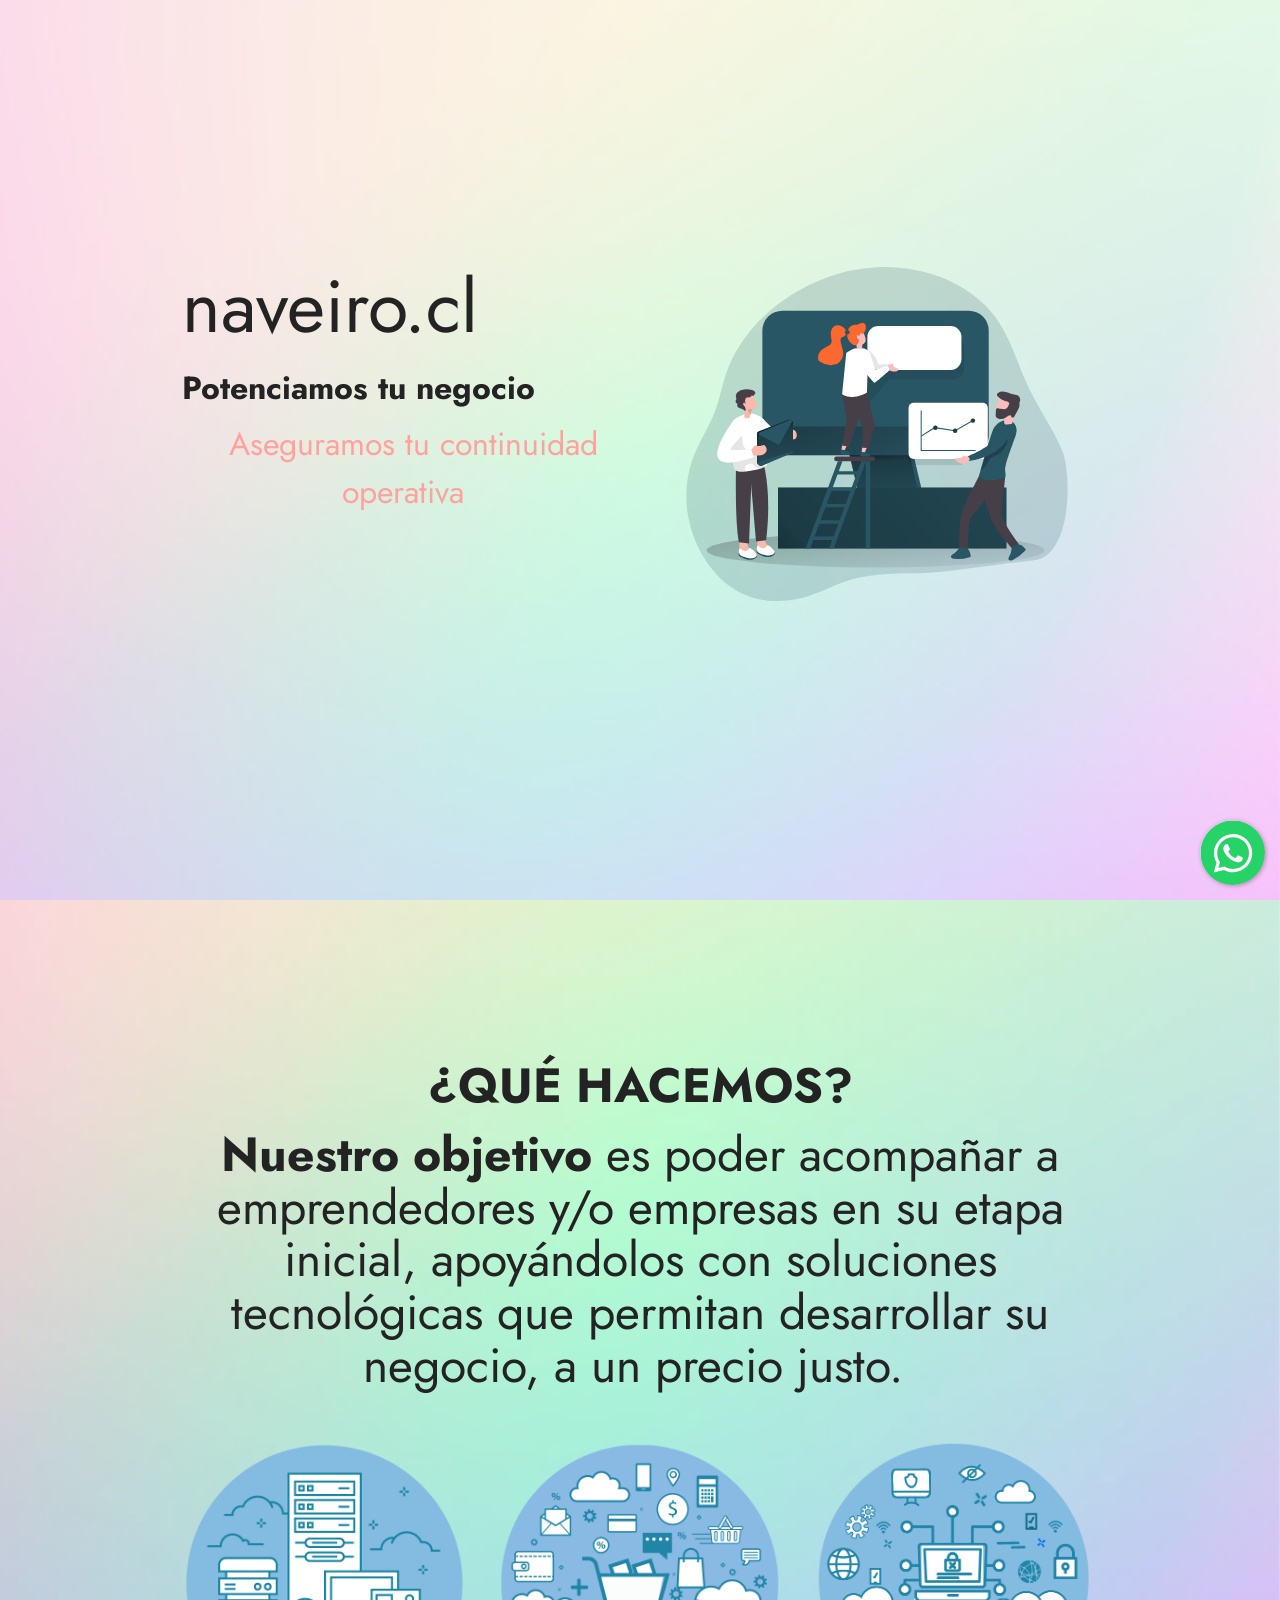
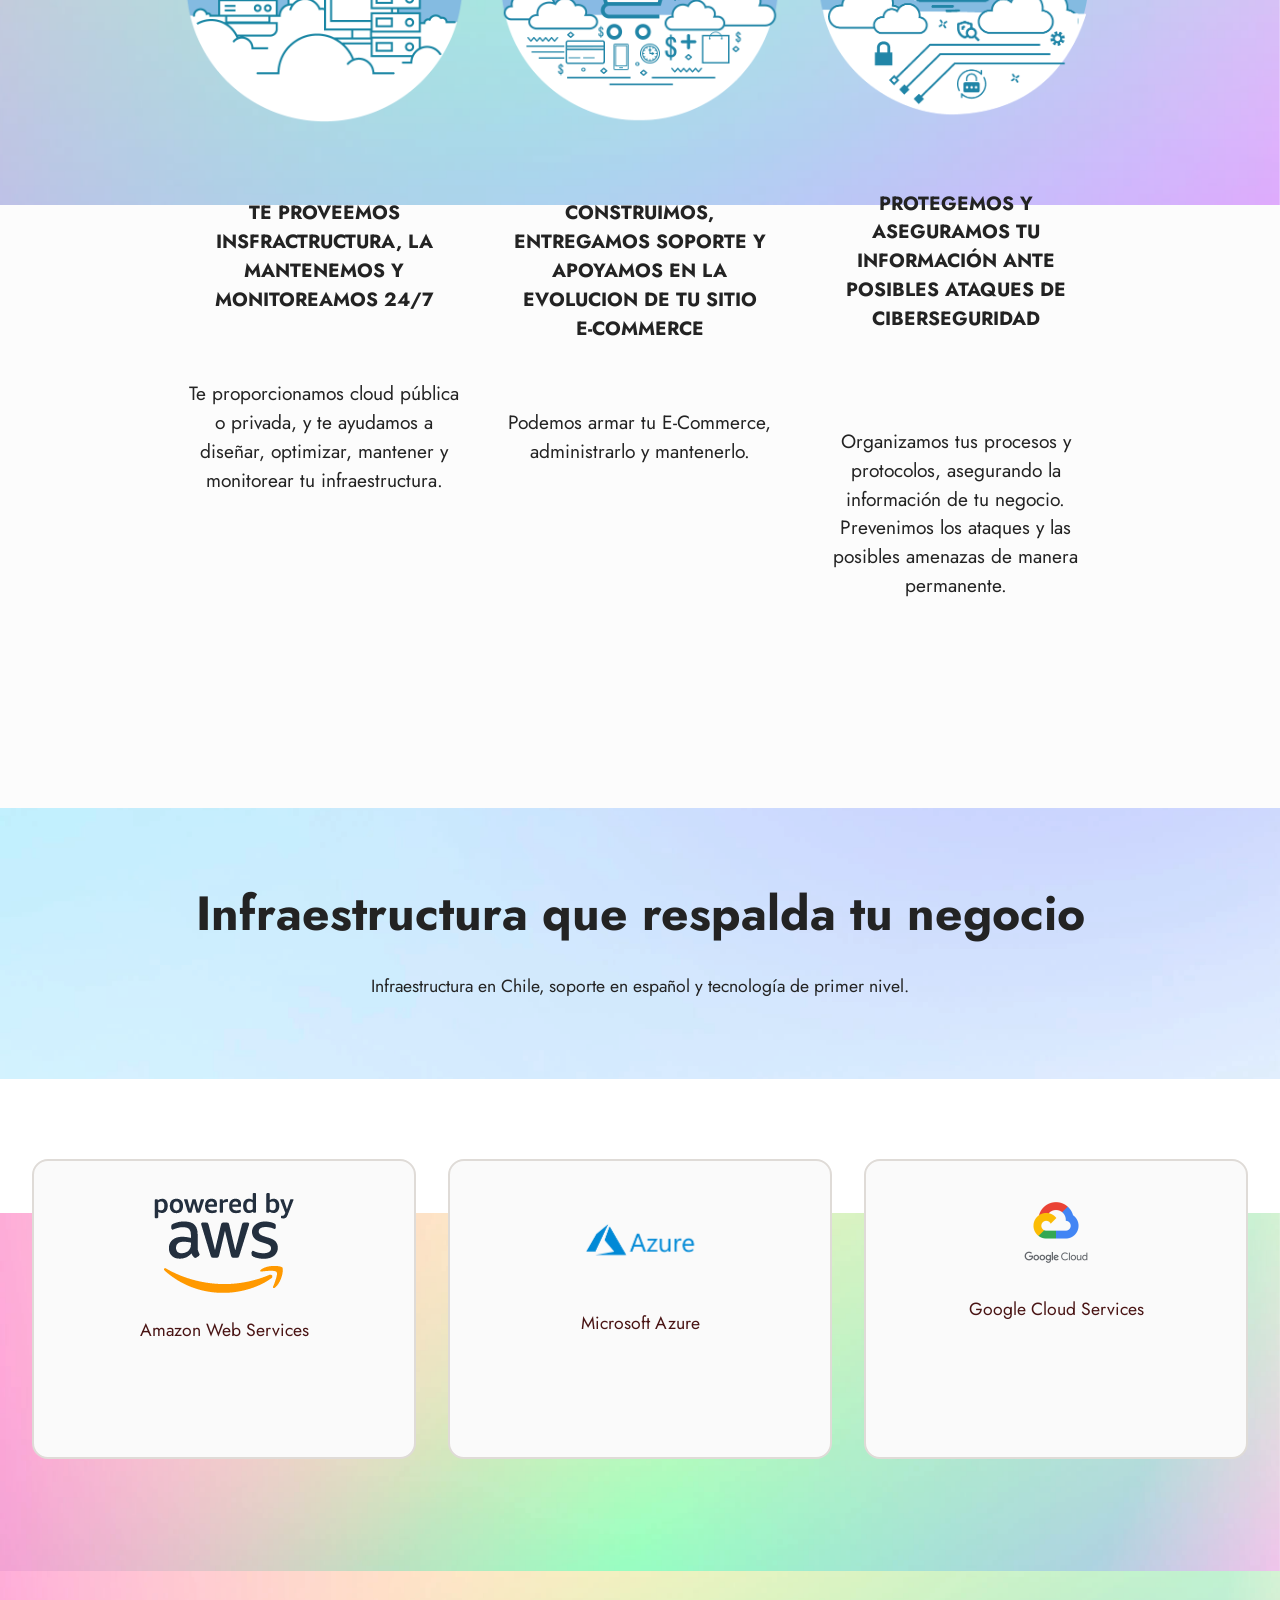
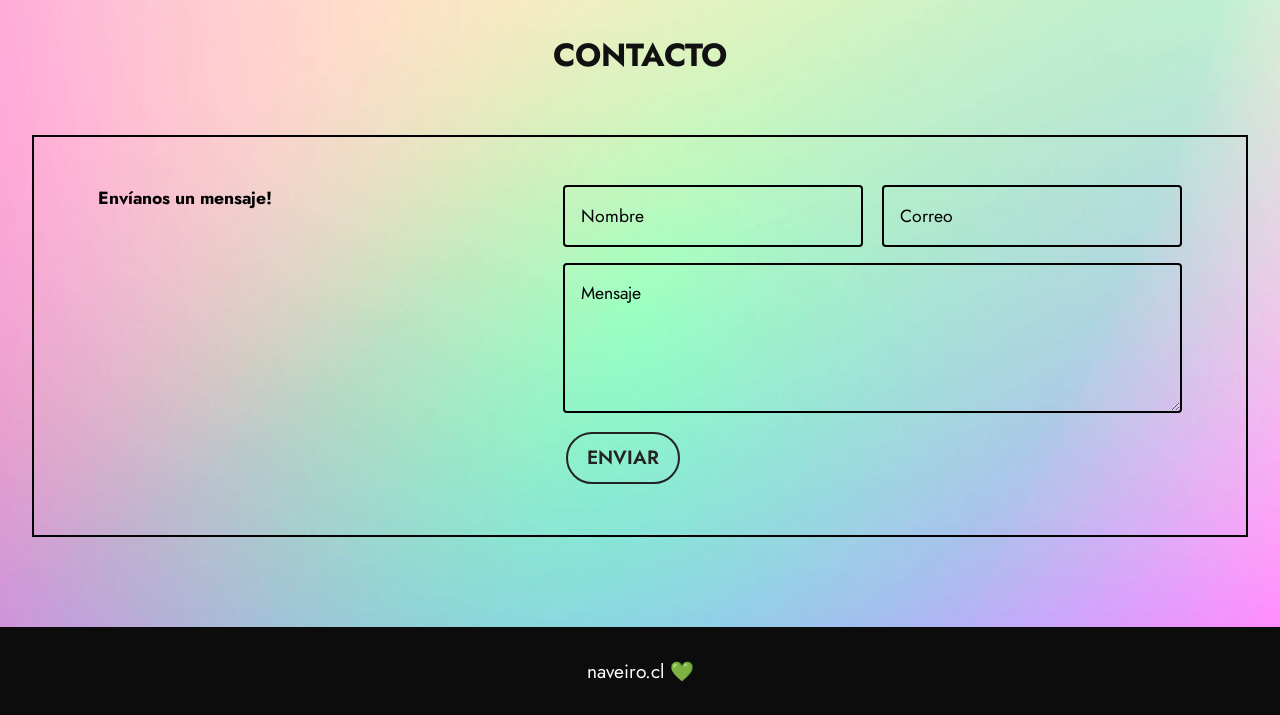
==== commit 740dc11b: "Add files via upload" ====
--- a/index.html
+++ b/index.html
@@ -26,7 +26,7 @@
   <link rel="stylesheet" href="assets/theme/css/style.css">
   <link rel="preload" href="https://fonts.googleapis.com/css?family=Jost:100,200,300,400,500,600,700,800,900,100i,200i,300i,400i,500i,600i,700i,800i,900i&display=swap" as="style" onload="this.onload=null;this.rel='stylesheet'">
   <noscript><link rel="stylesheet" href="https://fonts.googleapis.com/css?family=Jost:100,200,300,400,500,600,700,800,900,100i,200i,300i,400i,500i,600i,700i,800i,900i&display=swap"></noscript>
-  <link rel="preload" as="style" href="assets/mobirise/css/mbr-additional.css?v=DnXQGl"><link rel="stylesheet" href="assets/mobirise/css/mbr-additional.css?v=DnXQGl" type="text/css">
+  <link rel="preload" as="style" href="assets/mobirise/css/mbr-additional.css?v=HIyeTJ"><link rel="stylesheet" href="assets/mobirise/css/mbr-additional.css?v=HIyeTJ" type="text/css">
 
   
   <!-- No seleccionar texto -->    
@@ -244,7 +244,7 @@
 
 			<div class="col-lg-7 col-md-12 my-auto mbr-form" data-form-type="formoid">
 				<!--Formbuilder Form-->
-				<form action="https://mobirise.eu/" method="POST" class="mbr-form form-with-styler" data-form-title="Form Name"><input type="hidden" name="email" data-form-email="true" value="nJ8aUuR7TeP34eyVNjXH8aDIV9DKygnVu1EadQNeMR+qnaCLQ+WdWUPCWZc8ikrVjr1gv1KcMoobe6sfM39vAoTWzDvyxaCBpIYQxsgavkQ60KAoaYnzNGAlC0OMc6j5.ESPNFJfhkuYPG8CYKUqMFJIyb25afcA3jDuYuiQdaA72D0EA1WGoG4WCdmLy7d509oGnBPgJ2ea5w9paVQJ36s0mDN8+XA9G2pLyMHMagjeH8xaaCC2Ge5E29h10CUTN">
+				<form action="https://mobirise.eu/" method="POST" class="mbr-form form-with-styler" data-form-title="Form Name"><input type="hidden" name="email" data-form-email="true" value="lIm8LbSROo7IUAlszFJVuZG/pmFoa4Atyj1lUTfaYzWsEzSoGjQeSi31kelx9a0OD1OtORKCQH2xgslc+2UwnvYu+Wf7Edz80E+3QHhuKEqJvpMJOcnDhWa5vH8+1yuN.F6c/dCXQBOiWa3VEcJg49/rsZSUe2LVtOzjNbogmkU0EEAXRCM4mOWg2n5G1sChh8MFM4ofdjCI7THbu5qCAMyth3w+wKRhxCTjHKvoBVHt15FaNaeQeHkDvoGCDUVqg">
 					<div class="row">
 						<div hidden="hidden" data-form-alert="" class="alert alert-success col-12">Thanks for filling out
 							the form!</div>
@@ -270,7 +270,7 @@
 	</div>
 </section>
 
-<section data-bs-version="5.1" class="footer7 cid-t8B0KNTGgv mbr-reveal mbr-parallax-background" once="footers" id="footer7-2">
+<section data-bs-version="5.1" class="footer7 cid-t8B0KNTGgv mbr-parallax-background" once="footers" id="footer7-2">
 
     
 
@@ -303,7 +303,7 @@
   
   
   <input name="animation" type="hidden">
-  <div id="chatbutton-wa" data-phone="+56987837089" data-showpopup="true" data-headertitle="👋 Escríbenos por Whatsapp!" data-popupmessage="Hola!👋" data-placeholder="Escribir" data-position="left" data-headercolor="#39847a" data-backgroundcolor="#e5ddd5" data-autoopentimeout="0" data-size="65px"><div class="floating-wpp-button" style="width: 65px; height: 65px;"><div class="floating-wpp-button-image"><!--?xml version="1.0" encoding="UTF-8" standalone="no"?--><svg xmlns="http://www.w3.org/2000/svg" xmlns:xlink="http://www.w3.org/1999/xlink" style="isolation:isolate" viewBox="0 0 800 800" width="65" height="65"><defs><clipPath id="_clipPath_A3g8G5hPEGG2L0B6hFCxamU4cc8rfqzQ"><rect width="800" height="800"></rect></clipPath></defs><g clip-path="url(#_clipPath_A3g8G5hPEGG2L0B6hFCxamU4cc8rfqzQ)"><g><path d=" M 787.59 800 L 12.41 800 C 5.556 800 0 793.332 0 785.108 L 0 14.892 C 0 6.667 5.556 0 12.41 0 L 787.59 0 C 794.444 0 800 6.667 800 14.892 L 800 785.108 C 800 793.332 794.444 800 787.59 800 Z " fill="rgb(37,211,102)"></path></g><g><path d=" M 508.558 450.429 C 502.67 447.483 473.723 433.24 468.325 431.273 C 462.929 429.308 459.003 428.328 455.078 434.22 C 451.153 440.114 439.869 453.377 436.434 457.307 C 433 461.236 429.565 461.729 423.677 458.78 C 417.79 455.834 398.818 449.617 376.328 429.556 C 358.825 413.943 347.008 394.663 343.574 388.768 C 340.139 382.873 343.207 379.687 346.155 376.752 C 348.804 374.113 352.044 369.874 354.987 366.436 C 357.931 362.999 358.912 360.541 360.875 356.614 C 362.837 352.683 361.857 349.246 360.383 346.299 C 358.912 343.352 347.136 314.369 342.231 302.579 C 337.451 291.099 332.597 292.654 328.983 292.472 C 325.552 292.301 321.622 292.265 317.698 292.265 C 313.773 292.265 307.394 293.739 301.996 299.632 C 296.6 305.527 281.389 319.772 281.389 348.752 C 281.389 377.735 302.487 405.731 305.431 409.661 C 308.376 413.592 346.949 473.062 406.015 498.566 C 420.062 504.634 431.03 508.256 439.581 510.969 C 453.685 515.451 466.521 514.818 476.666 513.302 C 487.978 511.613 511.502 499.06 516.409 485.307 C 521.315 471.55 521.315 459.762 519.842 457.307 C 518.371 454.851 514.446 453.377 508.558 450.429 Z  M 401.126 597.117 L 401.047 597.117 C 365.902 597.104 331.431 587.661 301.36 569.817 L 294.208 565.572 L 220.08 585.017 L 239.866 512.743 L 235.21 505.332 C 215.604 474.149 205.248 438.108 205.264 401.1 C 205.307 293.113 293.17 205.257 401.204 205.257 C 453.518 205.275 502.693 225.674 539.673 262.696 C 576.651 299.716 597.004 348.925 596.983 401.258 C 596.939 509.254 509.078 597.117 401.126 597.117 Z  M 567.816 234.565 C 523.327 190.024 464.161 165.484 401.124 165.458 C 271.24 165.458 165.529 271.161 165.477 401.085 C 165.46 442.617 176.311 483.154 196.932 518.892 L 163.502 641 L 288.421 608.232 C 322.839 627.005 361.591 636.901 401.03 636.913 L 401.126 636.913 L 401.127 636.913 C 530.998 636.913 636.717 531.2 636.77 401.274 C 636.794 338.309 612.306 279.105 567.816 234.565" fill-rule="evenodd" fill="rgb(255,255,255)"></path></g></g></svg></div></div></div>
- <script>"use strict";if("loading"in HTMLImageElement.prototype){document.querySelectorAll('img[loading="lazy"]').forEach(e=>{e.src=e.dataset.src;if(e.getAttribute("style")){e.setAttribute("data-temp-style",e.getAttribute("style"))};if(e.getAttribute("data-aspectratio")){e.style.paddingTop=100*e.getAttribute("data-aspectratio")+"%";e.style.height=0;}e.onload=function(){if(e.getAttribute("data-temp-style")){e.setAttribute("style", e.getAttribute("data-temp-style"))}else{e.removeAttribute("style")};e.removeAttribute("data-temp-style")}})}else{const e=document.createElement("script");e.src="https://cdnjs.cloudflare.com/ajax/libs/lazysizes/5.1.2/lazysizes.min.js";document.body.appendChild(e)}</script>
-</body>
+  <script>"use strict";if("loading"in HTMLImageElement.prototype){document.querySelectorAll('img[loading="lazy"]').forEach(e=>{e.src=e.dataset.src;if(e.getAttribute("style")){e.setAttribute("data-temp-style",e.getAttribute("style"))};if(e.getAttribute("data-aspectratio")){e.style.paddingTop=100*e.getAttribute("data-aspectratio")+"%";e.style.height=0;}e.onload=function(){if(e.getAttribute("data-temp-style")){e.setAttribute("style", e.getAttribute("data-temp-style"))}else{e.removeAttribute("style")};e.removeAttribute("data-temp-style")}})}else{const e=document.createElement("script");e.src="https://cdnjs.cloudflare.com/ajax/libs/lazysizes/5.1.2/lazysizes.min.js";document.body.appendChild(e)}</script>
+<div id="chatbutton-wa" data-phone="+56987837089" data-showpopup="true" data-headertitle="👋 Escríbenos por Whatsapp!" data-popupmessage="Hola!👋" data-placeholder="Escribir" data-position="left" data-headercolor="#39847a" data-backgroundcolor="#e5ddd5" data-autoopentimeout="0" data-size="65px"><div class="floating-wpp-button" style="width: 65px; height: 65px;"><div class="floating-wpp-button-image"><!--?xml version="1.0" encoding="UTF-8" standalone="no"?--><svg xmlns="http://www.w3.org/2000/svg" xmlns:xlink="http://www.w3.org/1999/xlink" style="isolation:isolate" viewBox="0 0 800 800" width="65" height="65"><defs><clipPath id="_clipPath_A3g8G5hPEGG2L0B6hFCxamU4cc8rfqzQ"><rect width="800" height="800"></rect></clipPath></defs><g clip-path="url(#_clipPath_A3g8G5hPEGG2L0B6hFCxamU4cc8rfqzQ)"><g><path d=" M 787.59 800 L 12.41 800 C 5.556 800 0 793.332 0 785.108 L 0 14.892 C 0 6.667 5.556 0 12.41 0 L 787.59 0 C 794.444 0 800 6.667 800 14.892 L 800 785.108 C 800 793.332 794.444 800 787.59 800 Z " fill="rgb(37,211,102)"></path></g><g><path d=" M 508.558 450.429 C 502.67 447.483 473.723 433.24 468.325 431.273 C 462.929 429.308 459.003 428.328 455.078 434.22 C 451.153 440.114 439.869 453.377 436.434 457.307 C 433 461.236 429.565 461.729 423.677 458.78 C 417.79 455.834 398.818 449.617 376.328 429.556 C 358.825 413.943 347.008 394.663 343.574 388.768 C 340.139 382.873 343.207 379.687 346.155 376.752 C 348.804 374.113 352.044 369.874 354.987 366.436 C 357.931 362.999 358.912 360.541 360.875 356.614 C 362.837 352.683 361.857 349.246 360.383 346.299 C 358.912 343.352 347.136 314.369 342.231 302.579 C 337.451 291.099 332.597 292.654 328.983 292.472 C 325.552 292.301 321.622 292.265 317.698 292.265 C 313.773 292.265 307.394 293.739 301.996 299.632 C 296.6 305.527 281.389 319.772 281.389 348.752 C 281.389 377.735 302.487 405.731 305.431 409.661 C 308.376 413.592 346.949 473.062 406.015 498.566 C 420.062 504.634 431.03 508.256 439.581 510.969 C 453.685 515.451 466.521 514.818 476.666 513.302 C 487.978 511.613 511.502 499.06 516.409 485.307 C 521.315 471.55 521.315 459.762 519.842 457.307 C 518.371 454.851 514.446 453.377 508.558 450.429 Z  M 401.126 597.117 L 401.047 597.117 C 365.902 597.104 331.431 587.661 301.36 569.817 L 294.208 565.572 L 220.08 585.017 L 239.866 512.743 L 235.21 505.332 C 215.604 474.149 205.248 438.108 205.264 401.1 C 205.307 293.113 293.17 205.257 401.204 205.257 C 453.518 205.275 502.693 225.674 539.673 262.696 C 576.651 299.716 597.004 348.925 596.983 401.258 C 596.939 509.254 509.078 597.117 401.126 597.117 Z  M 567.816 234.565 C 523.327 190.024 464.161 165.484 401.124 165.458 C 271.24 165.458 165.529 271.161 165.477 401.085 C 165.46 442.617 176.311 483.154 196.932 518.892 L 163.502 641 L 288.421 608.232 C 322.839 627.005 361.591 636.901 401.03 636.913 L 401.126 636.913 L 401.127 636.913 C 530.998 636.913 636.717 531.2 636.77 401.274 C 636.794 338.309 612.306 279.105 567.816 234.565" fill-rule="evenodd" fill="rgb(255,255,255)"></path></g></g></svg></div></div></div>
+ </body>
 </html>
